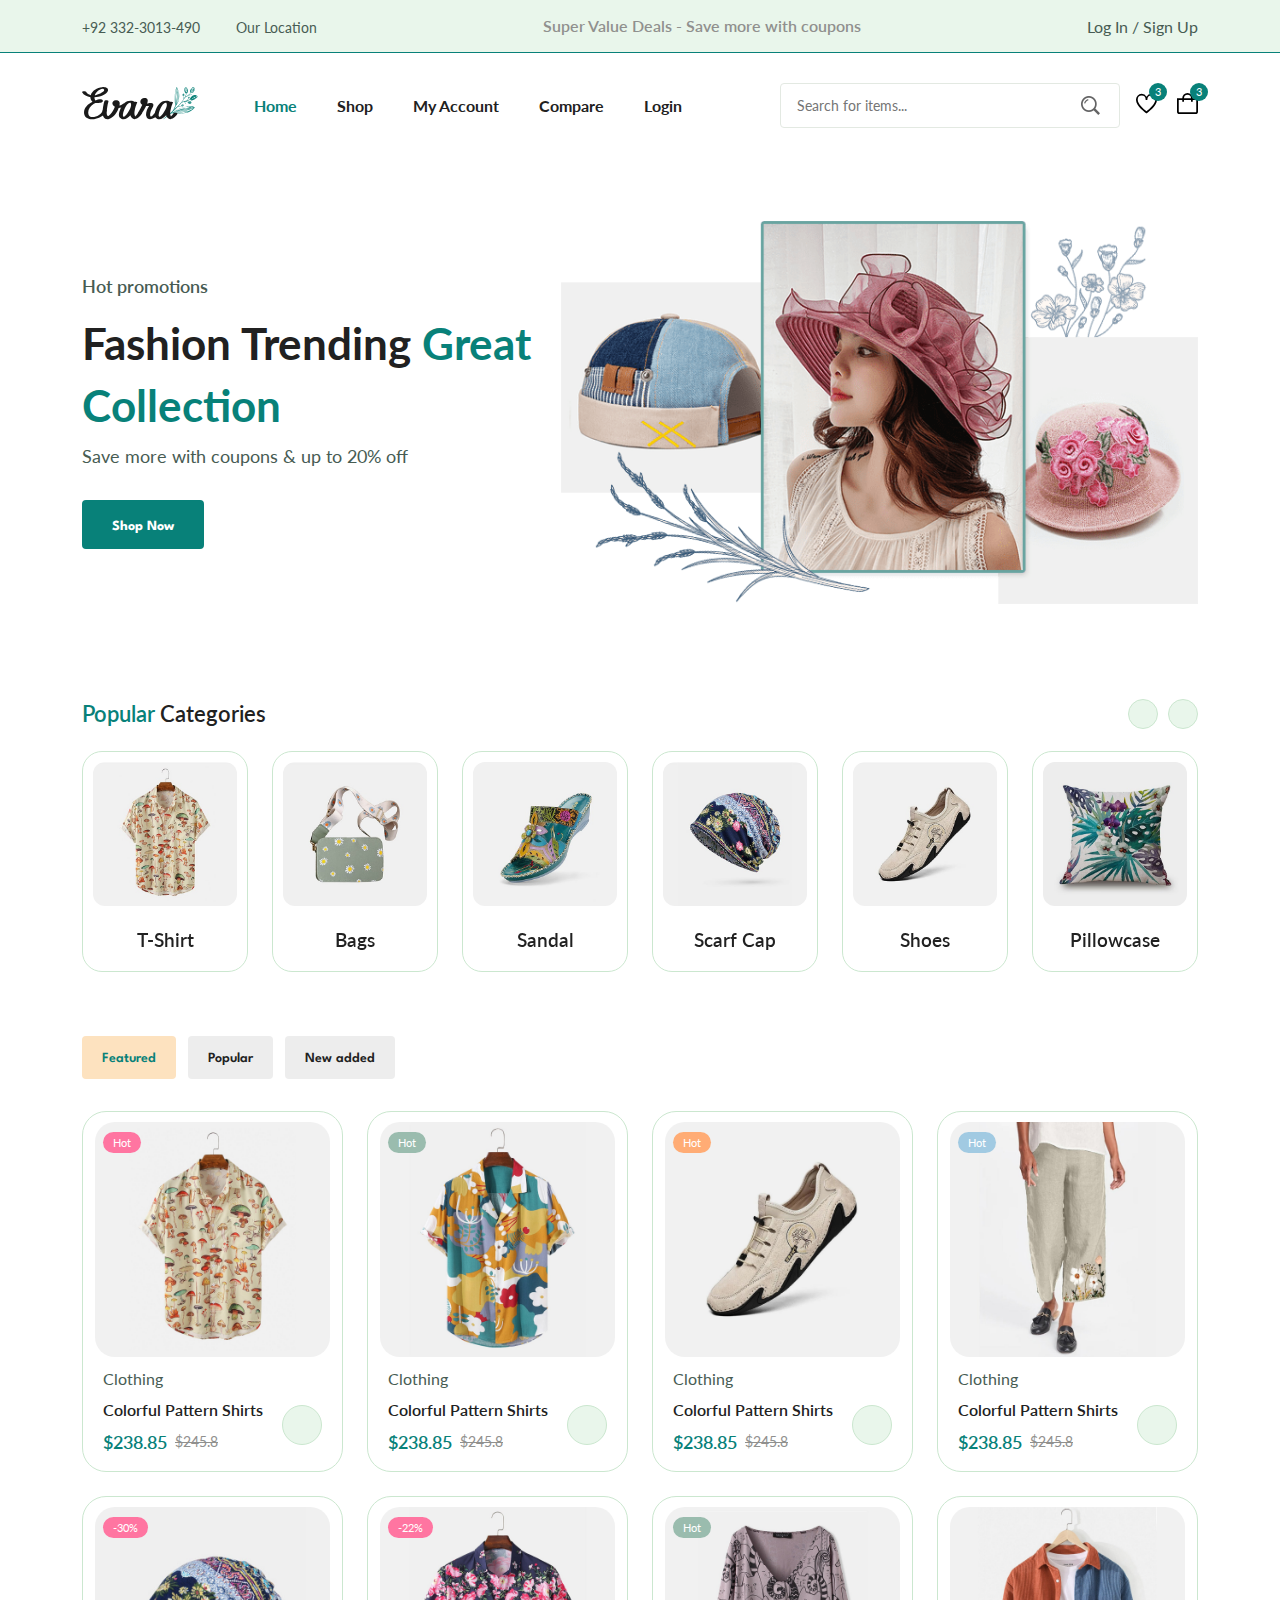
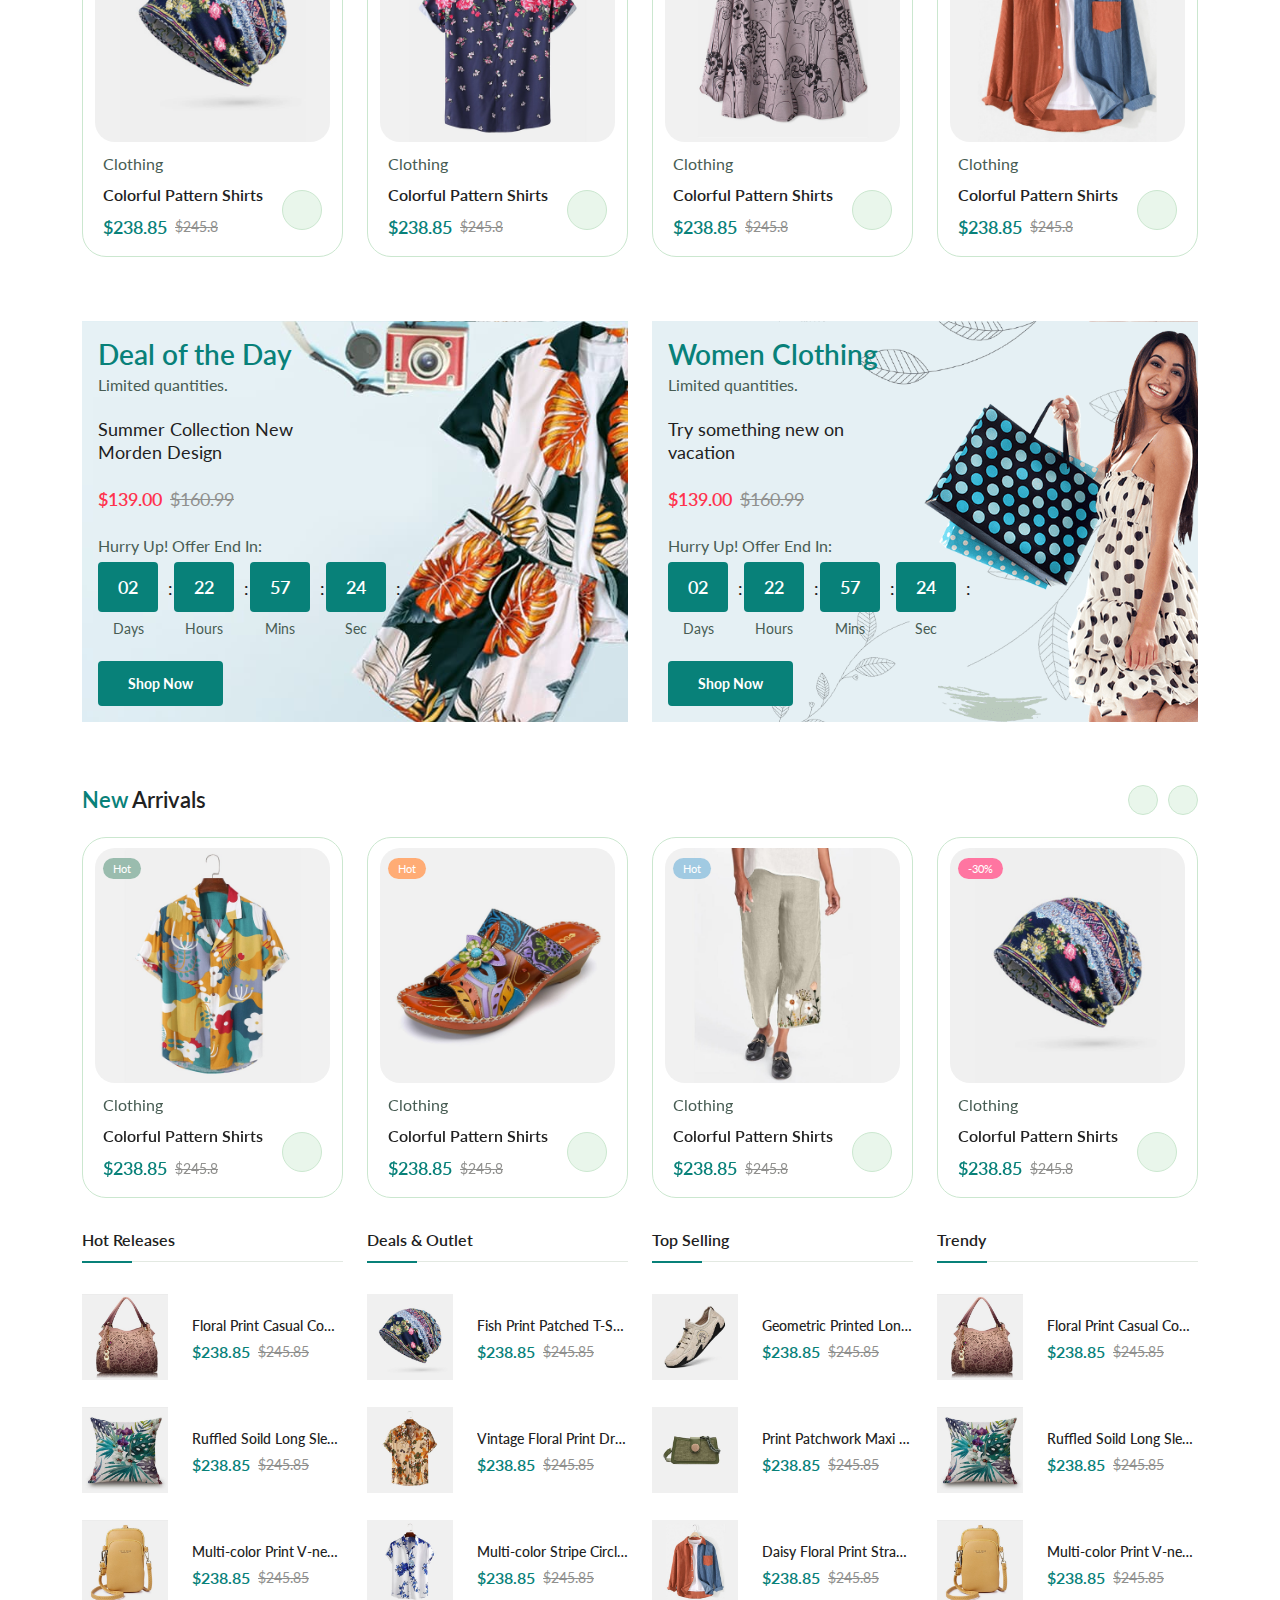
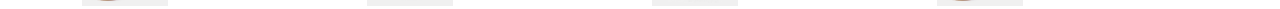
==== index.html @ d5632c59 "complete half homepage design" ====
<!DOCTYPE html>
<html lang="en">
<head>
    <meta charset="UTF-8">
    <meta name="viewport" content="width=device-width, initial-scale=1.0" />

<!--=============== FLATICON ===============-->
<link 
rel='stylesheet' 
href='https://cdn-uicons.flaticon.com/uicons-regular-straight/css/uicons-regular-straight.css' 
/>

<!--=============== SWIPER CSS ===============-->
<link
  rel="stylesheet"
  href="https://cdn.jsdelivr.net/npm/swiper@10/swiper-bundle.min.css"
/>

<!--=============== CSS ===============-->
<link rel="stylesheet" href="assets/css/styles.css" />

    <title>Document</title>
</head>
<body>
    <!--=============== HEADER ===============-->
<header class="header">
    <div class="header__top">
        <div class="header__container container">
            <div class="header__contact">
                <span>+92 332-3013-490</span>

                <span>Our Location</span>

            </div>

            <p class="header__alert-news">
                Super Value Deals - Save more with coupons
            </p>

            <a href="login-register.html" class="header__top-action">
                Log In / Sign Up
            </a>
        </div>
    </div>

    <nav class="nav container">
        <a href="index.html" class="nav__logo">
            <img src="assets/img/logo.svg" alt="" class="nav__logo-img">
        </a>

        <div class="nav__menu" id="nav-menu">
            <ul class="nav__list">
                <li class="nav__item">
                    <a href="index.html" class="nav__link active-link">Home</a>
                </li>

                <li class="nav__item">
                    <a href="shop.html" class="nav__link">Shop</a>
                </li>

                <li class="nav__item">
                    <a href="accounts.html" class="nav__link">My Account</a>
                </li>

                <li class="nav__item">
                    <a href="compare.html" class="nav__link">Compare</a>
                </li>

                <li class="nav__item">
                    <a href="login-register.html" class="nav__link">Login</a>
                </li>
            </ul>

            <div class="header__search">
                <input 
                type="text" 
                placeholder="Search for items..." 
                class="form__input"
                />

                <button class="search__btn">
                    <img src="assets/img/search.png" alt="" />
                </button>
            </div>
        </div>

        <div class="header__user-actions">
            <a href="wishlist.html" class="header__action-btn">
                <img src="assets/img/icon-heart.svg" alt="">
                <span class="count">3</span>
            </a>

            <a href="cart.html" class="header__action-btn">
                <img src="assets/img/icon-cart.svg" alt="">
                <span class="count">3</span>
            </a>
        </div>
    </nav>
</header>

<!--=============== MAIN ===============-->
<main class="main">
 
 <!--=============== HOME ===============-->
<section class="home section--lg">
    <div class="home__container container grid">
        <div class="home__content">
            <span class="home__subtitle">Hot promotions</span>
            <h1 class="home__title">
                Fashion Trending <span>Great Collection</span>
            </h1>
            <p class="home__description">
                Save more with coupons & up to 20% off
            </p>
            <a href="shop.html" class="btn">Shop Now</a>
        </div>
        
        <img src="assets/img/home-img.png" alt="" class="home__img" />
    </div>
</section>

<!--=============== CATEGORIES ===============-->
<section class="categories container section">
    <h3 class="section__title"><span>Popular</span> Categories</h3>

    <div class="categories__container swiper">
        <div class="swiper-wrapper">
            <a href="shop.html" class="category__item swiper-slide">
                <img src="assets/img/category-1.jpg" alt="" class="category__img">

                <h3 class="categories__title">T-Shirt</h3>
            </a>

            <a href="shop.html" class="category__item swiper-slide">
                <img src="assets/img/category-2.jpg" alt="" class="category__img">

                <h3 class="categories__title">Bags</h3>
            </a>

            <a href="shop.html" class="category__item swiper-slide">
                <img src="assets/img/category-3.jpg" alt="" class="category__img">

                <h3 class="categories__title">Sandal</h3>
            </a>

            <a href="shop.html" class="category__item swiper-slide">
                <img src="assets/img/category-4.jpg" alt="" class="category__img">

                <h3 class="categories__title">Scarf Cap</h3>
            </a>

            <a href="shop.html" class="category__item swiper-slide">
                <img src="assets/img/category-5.jpg" alt="" class="category__img">

                <h3 class="categories__title">Shoes</h3>
            </a>

            <a href="shop.html" class="category__item swiper-slide">
                <img src="assets/img/category-6.jpg" alt="" class="category__img">

                <h3 class="categories__title">Pillowcase</h3>
            </a>

            <a href="shop.html" class="category__item swiper-slide">
                <img src="assets/img/category-7.jpg" alt="" class="category__img">

                <h3 class="categories__title">Jumpsuit</h3>
            </a>

            <a href="shop.html" class="category__item swiper-slide">
                <img src="assets/img/category-8.jpg" alt="" class="category__img">

                <h3 class="categories__title">Hats</h3>
            </a>
        </div>

         <div class="swiper-button-next">
            <i class="fi fi-rs-angle-right"></i>
         </div>
    <div class="swiper-button-prev">
        <i class="fi fi-rs-angle-left"></i>
    </div>
    </div>
</section> 

<!--=============== PRODUCTS ===============-->
<section class="products section container">
    <div class="tab__btns">
        <span class="tab__btn active-tab" data-target="#featured">Featured</span
        >
        <span class="tab__btn" data-target="#popular">Popular</span>
        <span class="tab__btn" data-target="#new-added">New added</span>
    </div>

    <div class="tab__items">
        <div class="tab__item active-tab" content id="featured">
            <div class="products__container grid">
                <div class="product__item">
                    <div class="product__banner">
                        <a href="details.html" class="product__images">
                            <img src="assets/img/product-1-1.jpg" 
                            alt="" 
                            class="product__img default"
                            />

                            <img src="assets/img/product-1-2.jpg" 
                            alt="" 
                            class="product__img hover"
                            />
                        </a>

                        <div class="product__actions">
                            <a href="#" class="action__btn" aria-label="Quick View">
                                <i class="fi fi-rs-eye"></i>
                            </a>

                            <a href="#" 
                            class="action__btn" 
                            aria-label="Add To Whishlist"
                            >
                                <i class="fi fi-rs-heart"></i>
                            </a>

                            <a href="#" class="action__btn" aria-label="Compare">
                                <i class="fi fi-rs-shuffle"></i>
                            </a>
                        </div>

                        <div class="product__badge light-pink">Hot</div>
                    </div>

                    <div class="product__content">
                        <span class="product__catgory">Clothing</span>
                        <a href="details.html">
                            <h3 class="product__title">Colorful Pattern Shirts</h3>
                        </a>
                        <div class="product__rating">
                            <i class="fi fi-rs-star"></i>
                            <i class="fi fi-rs-star"></i>
                            <i class="fi fi-rs-star"></i>
                            <i class="fi fi-rs-star"></i>
                            <i class="fi fi-rs-star"></i>
                        </div>
                        <div class="product__price flex">
                            <span class="new__price">$238.85</span>
                            <span class="old__price">$245.8</span>
                        </div>


                        <a href="#" 
                        class="action__btn cart__btn" 
                        aria-label="Add To Cart"
                        >
                            <i class="fi fi-rs-shopping-bag-add"></i>
                        </a>
                    </div>
                </div>

                <div class="product__item">
                    <div class="product__banner">
                        <a href="details.html" class="product__images">
                            <img src="assets/img/product-2-1.jpg" 
                            alt="" 
                            class="product__img default"
                            />

                            <img src="assets/img/product-2-2.jpg" 
                            alt="" 
                            class="product__img hover"
                            />
                        </a>

                        <div class="product__actions">
                            <a href="#" class="action__btn" aria-label="Quick View">
                                <i class="fi fi-rs-eye"></i>
                            </a>

                            <a href="#" 
                            class="action__btn" 
                            aria-label="Add To Whishlist"
                            >
                                <i class="fi fi-rs-heart"></i>
                            </a>

                            <a href="#" class="action__btn" aria-label="Compare">
                                <i class="fi fi-rs-shuffle"></i>
                            </a>
                        </div>

                        <div class="product__badge light-green">Hot</div>
                    </div>

                    <div class="product__content">
                        <span class="product__catgory">Clothing</span>
                        <a href="details.html">
                            <h3 class="product__title">Colorful Pattern Shirts</h3>
                        </a>
                        <div class="product__rating">
                            <i class="fi fi-rs-star"></i>
                            <i class="fi fi-rs-star"></i>
                            <i class="fi fi-rs-star"></i>
                            <i class="fi fi-rs-star"></i>
                            <i class="fi fi-rs-star"></i>
                        </div>
                        <div class="product__price flex">
                            <span class="new__price">$238.85</span>
                            <span class="old__price">$245.8</span>
                        </div>


                        <a href="#" 
                        class="action__btn cart__btn" 
                        aria-label="Add To Cart"
                        >
                            <i class="fi fi-rs-shopping-bag-add"></i>
                        </a>
                    </div>
                </div>

                <div class="product__item">
                    <div class="product__banner">
                        <a href="details.html" class="product__images">
                            <img src="assets/img/product-3-1.jpg" 
                            alt="" 
                            class="product__img default"
                            />

                            <img src="assets/img/product-3-2.jpg" 
                            alt="" 
                            class="product__img hover"
                            />
                        </a>

                        <div class="product__actions">
                            <a href="#" class="action__btn" aria-label="Quick View">
                                <i class="fi fi-rs-eye"></i>
                            </a>

                            <a href="#" 
                            class="action__btn" 
                            aria-label="Add To Whishlist"
                            >
                                <i class="fi fi-rs-heart"></i>
                            </a>

                            <a href="#" class="action__btn" aria-label="Compare">
                                <i class="fi fi-rs-shuffle"></i>
                            </a>
                        </div>

                        <div class="product__badge light-orange">Hot</div>
                    </div>

                    <div class="product__content">
                        <span class="product__catgory">Clothing</span>
                        <a href="details.html">
                            <h3 class="product__title">Colorful Pattern Shirts</h3>
                        </a>
                        <div class="product__rating">
                            <i class="fi fi-rs-star"></i>
                            <i class="fi fi-rs-star"></i>
                            <i class="fi fi-rs-star"></i>
                            <i class="fi fi-rs-star"></i>
                            <i class="fi fi-rs-star"></i>
                        </div>
                        <div class="product__price flex">
                            <span class="new__price">$238.85</span>
                            <span class="old__price">$245.8</span>
                        </div>


                        <a href="#" 
                        class="action__btn cart__btn" 
                        aria-label="Add To Cart"
                        >
                            <i class="fi fi-rs-shopping-bag-add"></i>
                        </a>
                    </div>
                </div>

                <div class="product__item">
                    <div class="product__banner">
                        <a href="details.html" class="product__images">
                            <img src="assets/img/product-4-1.jpg" 
                            alt="" 
                            class="product__img default">

                            <img src="assets/img/product-4-2.jpg" 
                            alt="" 
                            class="product__img hover">
                        </a>

                        <div class="product__actions">
                            <a href="#" class="action__btn" aria-label="Quick View">
                                <i class="fi fi-rs-eye"></i>
                            </a>

                            <a href="#" 
                            class="action__btn" 
                            aria-label="Add To Whishlist"
                            >
                                <i class="fi fi-rs-heart"></i>
                            </a>

                            <a href="#" class="action__btn" aria-label="Compare">
                                <i class="fi fi-rs-shuffle"></i>
                            </a>
                        </div>

                        <div class="product__badge light-blue">Hot</div>
                    </div>

                    <div class="product__content">
                        <span class="product__catgory">Clothing</span>
                        <a href="details.html">
                            <h3 class="product__title">Colorful Pattern Shirts</h3>
                        </a>
                        <div class="product__rating">
                            <i class="fi fi-rs-star"></i>
                            <i class="fi fi-rs-star"></i>
                            <i class="fi fi-rs-star"></i>
                            <i class="fi fi-rs-star"></i>
                            <i class="fi fi-rs-star"></i>
                        </div>
                        <div class="product__price flex">
                            <span class="new__price">$238.85</span>
                            <span class="old__price">$245.8</span>
                        </div>


                        <a href="#" 
                        class="action__btn cart__btn" 
                        aria-label="Add To Cart"
                        >
                            <i class="fi fi-rs-shopping-bag-add"></i>
                        </a>
                    </div>
                </div>

                <div class="product__item">
                    <div class="product__banner">
                        <a href="details.html" class="product__images">
                            <img src="assets/img/product-5-1.jpg" 
                            alt="" 
                            class="product__img default"
                            />

                            <img src="assets/img/product-5-2.jpg" 
                            alt="" 
                            class="product__img hover"
                            />
                        </a>

                        <div class="product__actions">
                            <a href="#" class="action__btn" aria-label="Quick View">
                                <i class="fi fi-rs-eye"></i>
                            </a>

                            <a href="#" 
                            class="action__btn" 
                            aria-label="Add To Whishlist"
                            >
                                <i class="fi fi-rs-heart"></i>
                            </a>

                            <a href="#" class="action__btn" aria-label="Compare">
                                <i class="fi fi-rs-shuffle"></i>
                            </a>
                        </div>

                        <div class="product__badge light-pink">-30%</div>
                    </div>

                    <div class="product__content">
                        <span class="product__catgory">Clothing</span>
                        <a href="details.html">
                            <h3 class="product__title">Colorful Pattern Shirts</h3>
                        </a>
                        <div class="product__rating">
                            <i class="fi fi-rs-star"></i>
                            <i class="fi fi-rs-star"></i>
                            <i class="fi fi-rs-star"></i>
                            <i class="fi fi-rs-star"></i>
                            <i class="fi fi-rs-star"></i>
                        </div>
                        <div class="product__price flex">
                            <span class="new__price">$238.85</span>
                            <span class="old__price">$245.8</span>
                        </div>


                        <a href="#" 
                        class="action__btn cart__btn" 
                        aria-label="Add To Cart"
                        >
                            <i class="fi fi-rs-shopping-bag-add"></i>
                        </a>
                    </div>
                </div>

                <div class="product__item">
                    <div class="product__banner">
                        <a href="details.html" class="product__images">
                            <img src="assets/img/product-6-1.jpg" 
                            alt="" 
                            class="product__img default"
                            />

                            <img src="assets/img/product-6-2.jpg" 
                            alt="" 
                            class="product__img hover"
                            />
                        </a>

                        <div class="product__actions">
                            <a href="#" class="action__btn" aria-label="Quick View">
                                <i class="fi fi-rs-eye"></i>
                            </a>

                            <a href="#" 
                            class="action__btn" 
                            aria-label="Add To Whishlist"
                            >
                                <i class="fi fi-rs-heart"></i>
                            </a>

                            <a href="#" class="action__btn" aria-label="Compare">
                                <i class="fi fi-rs-shuffle"></i>
                            </a>
                        </div>

                        <div class="product__badge light-pink">-22%</div>
                    </div>

                    <div class="product__content">
                        <span class="product__catgory">Clothing</span>
                        <a href="details.html">
                            <h3 class="product__title">Colorful Pattern Shirts</h3>
                        </a>
                        <div class="product__rating">
                            <i class="fi fi-rs-star"></i>
                            <i class="fi fi-rs-star"></i>
                            <i class="fi fi-rs-star"></i>
                            <i class="fi fi-rs-star"></i>
                            <i class="fi fi-rs-star"></i>
                        </div>
                        <div class="product__price flex">
                            <span class="new__price">$238.85</span>
                            <span class="old__price">$245.8</span>
                        </div>


                        <a href="#" 
                        class="action__btn cart__btn" 
                        aria-label="Add To Cart"
                        >
                            <i class="fi fi-rs-shopping-bag-add"></i>
                        </a>
                    </div>
                </div>

                <div class="product__item">
                    <div class="product__banner">
                        <a href="details.html" class="product__images">
                            <img src="assets/img/product-7-1.jpg" 
                            alt="" 
                            class="product__img default"
                            />

                            <img src="assets/img/product-7-2.jpg" 
                            alt="" 
                            class="product__img hover"
                            />
                        </a>

                        <div class="product__actions">
                            <a href="#" class="action__btn" aria-label="Quick View">
                                <i class="fi fi-rs-eye"></i>
                            </a>

                            <a href="#" 
                            class="action__btn" 
                            aria-label="Add To Whishlist"
                            >
                                <i class="fi fi-rs-heart"></i>
                            </a>

                            <a href="#" class="action__btn" aria-label="Compare">
                                <i class="fi fi-rs-shuffle"></i>
                            </a>
                        </div>

                        <div class="product__badge light-green">Hot</div>
                    </div>

                    <div class="product__content">
                        <span class="product__catgory">Clothing</span>
                        <a href="details.html">
                            <h3 class="product__title">Colorful Pattern Shirts</h3>
                        </a>
                        <div class="product__rating">
                            <i class="fi fi-rs-star"></i>
                            <i class="fi fi-rs-star"></i>
                            <i class="fi fi-rs-star"></i>
                            <i class="fi fi-rs-star"></i>
                            <i class="fi fi-rs-star"></i>
                        </div>
                        <div class="product__price flex">
                            <span class="new__price">$238.85</span>
                            <span class="old__price">$245.8</span>
                        </div>


                        <a href="#" 
                        class="action__btn cart__btn" 
                        aria-label="Add To Cart"
                        >
                            <i class="fi fi-rs-shopping-bag-add"></i>
                        </a>
                    </div>
                </div>

                <div class="product__item">
                    <div class="product__banner">
                        <a href="details.html" class="product__images">
                            <img src="assets/img/product-8-1.jpg" 
                            alt="" 
                            class="product__img default"
                            />

                            <img src="assets/img/product-8-2.jpg" 
                            alt="" 
                            class="product__img hover"
                            />
                        </a>

                        <div class="product__actions">
                            <a href="#" class="action__btn" aria-label="Quick View">
                                <i class="fi fi-rs-eye"></i>
                            </a>

                            <a href="#" 
                            class="action__btn" 
                            aria-label="Add To Whishlist"
                            >
                                <i class="fi fi-rs-heart"></i>
                            </a>

                            <a href="#" class="action__btn" aria-label="Compare">
                                <i class="fi fi-rs-shuffle"></i>
                            </a>
                        </div>

                    </div>

                    <div class="product__content">
                        <span class="product__catgory">Clothing</span>
                        <a href="details.html">
                            <h3 class="product__title">Colorful Pattern Shirts</h3>
                        </a>
                        <div class="product__rating">
                            <i class="fi fi-rs-star"></i>
                            <i class="fi fi-rs-star"></i>
                            <i class="fi fi-rs-star"></i>
                            <i class="fi fi-rs-star"></i>
                            <i class="fi fi-rs-star"></i>
                        </div>
                        <div class="product__price flex">
                            <span class="new__price">$238.85</span>
                            <span class="old__price">$245.8</span>
                        </div>


                        <a href="#" 
                        class="action__btn cart__btn" 
                        aria-label="Add To Cart"
                        >
                            <i class="fi fi-rs-shopping-bag-add"></i>
                        </a>
                    </div>
                </div>
            </div>
        </div>

        <div class="tab__item" content id="popular">
            <div class="products__container grid">
                <div class="product__item">
                    <div class="product__banner">
                        <a href="details.html" class="product__images">
                            <img src="assets/img/product-9-1.jpg" 
                            alt="" 
                            class="product__img default"
                            />

                            <img src="assets/img/product-9-2.jpg" 
                            alt="" 
                            class="product__img hover"
                            />
                        </a>

                        <div class="product__actions">
                            <a href="#" class="action__btn" aria-label="Quick View">
                                <i class="fi fi-rs-eye"></i>
                            </a>

                            <a href="#" 
                            class="action__btn" 
                            aria-label="Add To Whishlist"
                            >
                                <i class="fi fi-rs-heart"></i>
                            </a>

                            <a href="#" class="action__btn" aria-label="Compare">
                                <i class="fi fi-rs-shuffle"></i>
                            </a>
                        </div>

                        <div class="product__badge light-pink">Hot</div>
                    </div>

                    <div class="product__content">
                        <span class="product__catgory">Clothing</span>
                        <a href="details.html">
                            <h3 class="product__title">Colorful Pattern Shirts</h3>
                        </a>
                        <div class="product__rating">
                            <i class="fi fi-rs-star"></i>
                            <i class="fi fi-rs-star"></i>
                            <i class="fi fi-rs-star"></i>
                            <i class="fi fi-rs-star"></i>
                            <i class="fi fi-rs-star"></i>
                        </div>
                        <div class="product__price flex">
                            <span class="new__price">$238.85</span>
                            <span class="old__price">$245.8</span>
                        </div>


                        <a href="#" 
                        class="action__btn cart__btn" 
                        aria-label="Add To Cart"
                        >
                            <i class="fi fi-rs-shopping-bag-add"></i>
                        </a>
                    </div>
                </div>

                <div class="product__item">
                    <div class="product__banner">
                        <a href="details.html" class="product__images">
                            <img src="assets/img/product-2-1.jpg" 
                            alt="" 
                            class="product__img default"
                            />

                            <img src="assets/img/product-2-2.jpg" 
                            alt="" 
                            class="product__img hover"
                            />
                        </a>

                        <div class="product__actions">
                            <a href="#" class="action__btn" aria-label="Quick View">
                                <i class="fi fi-rs-eye"></i>
                            </a>

                            <a href="#" 
                            class="action__btn" 
                            aria-label="Add To Whishlist"
                            >
                                <i class="fi fi-rs-heart"></i>
                            </a>

                            <a href="#" class="action__btn" aria-label="Compare">
                                <i class="fi fi-rs-shuffle"></i>
                            </a>
                        </div>

                        <div class="product__badge light-green">Hot</div>
                    </div>

                    <div class="product__content">
                        <span class="product__catgory">Clothing</span>
                        <a href="details.html">
                            <h3 class="product__title">Colorful Pattern Shirts</h3>
                        </a>
                        <div class="product__rating">
                            <i class="fi fi-rs-star"></i>
                            <i class="fi fi-rs-star"></i>
                            <i class="fi fi-rs-star"></i>
                            <i class="fi fi-rs-star"></i>
                            <i class="fi fi-rs-star"></i>
                        </div>
                        <div class="product__price flex">
                            <span class="new__price">$238.85</span>
                            <span class="old__price">$245.8</span>
                        </div>


                        <a href="#" 
                        class="action__btn cart__btn" 
                        aria-label="Add To Cart"
                        >
                            <i class="fi fi-rs-shopping-bag-add"></i>
                        </a>
                    </div>
                </div>

                <div class="product__item">
                    <div class="product__banner">
                        <a href="details.html" class="product__images">
                            <img src="assets/img/product-10-1.jpg" 
                            alt="" 
                            class="product__img default"
                            />

                            <img src="assets/img/product-10-2.jpg" 
                            alt="" 
                            class="product__img hover"
                            />
                        </a>

                        <div class="product__actions">
                            <a href="#" class="action__btn" aria-label="Quick View">
                                <i class="fi fi-rs-eye"></i>
                            </a>

                            <a href="#" 
                            class="action__btn" 
                            aria-label="Add To Whishlist"
                            >
                                <i class="fi fi-rs-heart"></i>
                            </a>

                            <a href="#" class="action__btn" aria-label="Compare">
                                <i class="fi fi-rs-shuffle"></i>
                            </a>
                        </div>

                        <div class="product__badge light-orange">Hot</div>
                    </div>

                    <div class="product__content">
                        <span class="product__catgory">Clothing</span>
                        <a href="details.html">
                            <h3 class="product__title">Colorful Pattern Shirts</h3>
                        </a>
                        <div class="product__rating">
                            <i class="fi fi-rs-star"></i>
                            <i class="fi fi-rs-star"></i>
                            <i class="fi fi-rs-star"></i>
                            <i class="fi fi-rs-star"></i>
                            <i class="fi fi-rs-star"></i>
                        </div>
                        <div class="product__price flex">
                            <span class="new__price">$238.85</span>
                            <span class="old__price">$245.8</span>
                        </div>


                        <a href="#" 
                        class="action__btn cart__btn" 
                        aria-label="Add To Cart"
                        >
                            <i class="fi fi-rs-shopping-bag-add"></i>
                        </a>
                    </div>
                </div>

                <div class="product__item">
                    <div class="product__banner">
                        <a href="details.html" class="product__images">
                            <img src="assets/img/product-4-1.jpg" 
                            alt="" 
                            class="product__img default">

                            <img src="assets/img/product-4-2.jpg" 
                            alt="" 
                            class="product__img hover">
                        </a>

                        <div class="product__actions">
                            <a href="#" class="action__btn" aria-label="Quick View">
                                <i class="fi fi-rs-eye"></i>
                            </a>

                            <a href="#" 
                            class="action__btn" 
                            aria-label="Add To Whishlist"
                            >
                                <i class="fi fi-rs-heart"></i>
                            </a>

                            <a href="#" class="action__btn" aria-label="Compare">
                                <i class="fi fi-rs-shuffle"></i>
                            </a>
                        </div>

                        <div class="product__badge light-blue">Hot</div>
                    </div>

                    <div class="product__content">
                        <span class="product__catgory">Clothing</span>
                        <a href="details.html">
                            <h3 class="product__title">Colorful Pattern Shirts</h3>
                        </a>
                        <div class="product__rating">
                            <i class="fi fi-rs-star"></i>
                            <i class="fi fi-rs-star"></i>
                            <i class="fi fi-rs-star"></i>
                            <i class="fi fi-rs-star"></i>
                            <i class="fi fi-rs-star"></i>
                        </div>
                        <div class="product__price flex">
                            <span class="new__price">$238.85</span>
                            <span class="old__price">$245.8</span>
                        </div>


                        <a href="#" 
                        class="action__btn cart__btn" 
                        aria-label="Add To Cart"
                        >
                            <i class="fi fi-rs-shopping-bag-add"></i>
                        </a>
                    </div>
                </div>

                <div class="product__item">
                    <div class="product__banner">
                        <a href="details.html" class="product__images">
                            <img src="assets/img/product-5-1.jpg" 
                            alt="" 
                            class="product__img default"
                            />

                            <img src="assets/img/product-5-2.jpg" 
                            alt="" 
                            class="product__img hover"
                            />
                        </a>

                        <div class="product__actions">
                            <a href="#" class="action__btn" aria-label="Quick View">
                                <i class="fi fi-rs-eye"></i>
                            </a>

                            <a href="#" 
                            class="action__btn" 
                            aria-label="Add To Whishlist"
                            >
                                <i class="fi fi-rs-heart"></i>
                            </a>

                            <a href="#" class="action__btn" aria-label="Compare">
                                <i class="fi fi-rs-shuffle"></i>
                            </a>
                        </div>

                        <div class="product__badge light-pink">-30%</div>
                    </div>

                    <div class="product__content">
                        <span class="product__catgory">Clothing</span>
                        <a href="details.html">
                            <h3 class="product__title">Colorful Pattern Shirts</h3>
                        </a>
                        <div class="product__rating">
                            <i class="fi fi-rs-star"></i>
                            <i class="fi fi-rs-star"></i>
                            <i class="fi fi-rs-star"></i>
                            <i class="fi fi-rs-star"></i>
                            <i class="fi fi-rs-star"></i>
                        </div>
                        <div class="product__price flex">
                            <span class="new__price">$238.85</span>
                            <span class="old__price">$245.8</span>
                        </div>


                        <a href="#" 
                        class="action__btn cart__btn" 
                        aria-label="Add To Cart"
                        >
                            <i class="fi fi-rs-shopping-bag-add"></i>
                        </a>
                    </div>
                </div>

                <div class="product__item">
                    <div class="product__banner">
                        <a href="details.html" class="product__images">
                            <img src="assets/img/product-11-1.jpg" 
                            alt="" 
                            class="product__img default"
                            />

                            <img src="assets/img/product-11-2.jpg" 
                            alt="" 
                            class="product__img hover"
                            />
                        </a>

                        <div class="product__actions">
                            <a href="#" class="action__btn" aria-label="Quick View">
                                <i class="fi fi-rs-eye"></i>
                            </a>

                            <a href="#" 
                            class="action__btn" 
                            aria-label="Add To Whishlist"
                            >
                                <i class="fi fi-rs-heart"></i>
                            </a>

                            <a href="#" class="action__btn" aria-label="Compare">
                                <i class="fi fi-rs-shuffle"></i>
                            </a>
                        </div>

                        <div class="product__badge light-pink">-22%</div>
                    </div>

                    <div class="product__content">
                        <span class="product__catgory">Clothing</span>
                        <a href="details.html">
                            <h3 class="product__title">Colorful Pattern Shirts</h3>
                        </a>
                        <div class="product__rating">
                            <i class="fi fi-rs-star"></i>
                            <i class="fi fi-rs-star"></i>
                            <i class="fi fi-rs-star"></i>
                            <i class="fi fi-rs-star"></i>
                            <i class="fi fi-rs-star"></i>
                        </div>
                        <div class="product__price flex">
                            <span class="new__price">$238.85</span>
                            <span class="old__price">$245.8</span>
                        </div>


                        <a href="#" 
                        class="action__btn cart__btn" 
                        aria-label="Add To Cart"
                        >
                            <i class="fi fi-rs-shopping-bag-add"></i>
                        </a>
                    </div>
                </div>

                <div class="product__item">
                    <div class="product__banner">
                        <a href="details.html" class="product__images">
                            <img src="assets/img/product-7-1.jpg" 
                            alt="" 
                            class="product__img default"
                            />

                            <img src="assets/img/product-7-2.jpg" 
                            alt="" 
                            class="product__img hover"
                            />
                        </a>

                        <div class="product__actions">
                            <a href="#" class="action__btn" aria-label="Quick View">
                                <i class="fi fi-rs-eye"></i>
                            </a>

                            <a href="#" 
                            class="action__btn" 
                            aria-label="Add To Whishlist"
                            >
                                <i class="fi fi-rs-heart"></i>
                            </a>

                            <a href="#" class="action__btn" aria-label="Compare">
                                <i class="fi fi-rs-shuffle"></i>
                            </a>
                        </div>

                        <div class="product__badge light-green">Hot</div>
                    </div>

                    <div class="product__content">
                        <span class="product__catgory">Clothing</span>
                        <a href="details.html">
                            <h3 class="product__title">Colorful Pattern Shirts</h3>
                        </a>
                        <div class="product__rating">
                            <i class="fi fi-rs-star"></i>
                            <i class="fi fi-rs-star"></i>
                            <i class="fi fi-rs-star"></i>
                            <i class="fi fi-rs-star"></i>
                            <i class="fi fi-rs-star"></i>
                        </div>
                        <div class="product__price flex">
                            <span class="new__price">$238.85</span>
                            <span class="old__price">$245.8</span>
                        </div>


                        <a href="#" 
                        class="action__btn cart__btn" 
                        aria-label="Add To Cart"
                        >
                            <i class="fi fi-rs-shopping-bag-add"></i>
                        </a>
                    </div>
                </div>

                <div class="product__item">
                    <div class="product__banner">
                        <a href="details.html" class="product__images">
                            <img src="assets/img/product-8-1.jpg" 
                            alt="" 
                            class="product__img default"
                            />

                            <img src="assets/img/product-8-2.jpg" 
                            alt="" 
                            class="product__img hover"
                            />
                        </a>

                        <div class="product__actions">
                            <a href="#" class="action__btn" aria-label="Quick View">
                                <i class="fi fi-rs-eye"></i>
                            </a>

                            <a href="#" 
                            class="action__btn" 
                            aria-label="Add To Whishlist"
                            >
                                <i class="fi fi-rs-heart"></i>
                            </a>

                            <a href="#" class="action__btn" aria-label="Compare">
                                <i class="fi fi-rs-shuffle"></i>
                            </a>
                        </div>

                    </div>

                    <div class="product__content">
                        <span class="product__catgory">Clothing</span>
                        <a href="details.html">
                            <h3 class="product__title">Colorful Pattern Shirts</h3>
                        </a>
                        <div class="product__rating">
                            <i class="fi fi-rs-star"></i>
                            <i class="fi fi-rs-star"></i>
                            <i class="fi fi-rs-star"></i>
                            <i class="fi fi-rs-star"></i>
                            <i class="fi fi-rs-star"></i>
                        </div>
                        <div class="product__price flex">
                            <span class="new__price">$238.85</span>
                            <span class="old__price">$245.8</span>
                        </div>


                        <a href="#" 
                        class="action__btn cart__btn" 
                        aria-label="Add To Cart"
                        >
                            <i class="fi fi-rs-shopping-bag-add"></i>
                        </a>
                    </div>
                </div>
            </div>
        </div>

        <div class="tab__item" content id="new-added">
            <div class="products__container grid">
                <div class="product__item">
                    <div class="product__banner">
                        <a href="details.html" class="product__images">
                            <img src="assets/img/product-1-1.jpg" 
                            alt="" 
                            class="product__img default"
                            />

                            <img src="assets/img/product-1-2.jpg" 
                            alt="" 
                            class="product__img hover"
                            />
                        </a>

                        <div class="product__actions">
                            <a href="#" class="action__btn" aria-label="Quick View">
                                <i class="fi fi-rs-eye"></i>
                            </a>

                            <a href="#" 
                            class="action__btn" 
                            aria-label="Add To Whishlist"
                            >
                                <i class="fi fi-rs-heart"></i>
                            </a>

                            <a href="#" class="action__btn" aria-label="Compare">
                                <i class="fi fi-rs-shuffle"></i>
                            </a>
                        </div>

                        <div class="product__badge light-pink">Hot</div>
                    </div>

                    <div class="product__content">
                        <span class="product__catgory">Clothing</span>
                        <a href="details.html">
                            <h3 class="product__title">Colorful Pattern Shirts</h3>
                        </a>
                        <div class="product__rating">
                            <i class="fi fi-rs-star"></i>
                            <i class="fi fi-rs-star"></i>
                            <i class="fi fi-rs-star"></i>
                            <i class="fi fi-rs-star"></i>
                            <i class="fi fi-rs-star"></i>
                        </div>
                        <div class="product__price flex">
                            <span class="new__price">$238.85</span>
                            <span class="old__price">$245.8</span>
                        </div>


                        <a href="#" 
                        class="action__btn cart__btn" 
                        aria-label="Add To Cart"
                        >
                            <i class="fi fi-rs-shopping-bag-add"></i>
                        </a>
                    </div>
                </div>

                <div class="product__item">
                    <div class="product__banner">
                        <a href="details.html" class="product__images">
                            <img src="assets/img/product-12-1.jpg" 
                            alt="" 
                            class="product__img default"
                            />

                            <img src="assets/img/product-12-2.jpg" 
                            alt="" 
                            class="product__img hover"
                            />
                        </a>

                        <div class="product__actions">
                            <a href="#" class="action__btn" aria-label="Quick View">
                                <i class="fi fi-rs-eye"></i>
                            </a>

                            <a href="#" 
                            class="action__btn" 
                            aria-label="Add To Whishlist"
                            >
                                <i class="fi fi-rs-heart"></i>
                            </a>

                            <a href="#" class="action__btn" aria-label="Compare">
                                <i class="fi fi-rs-shuffle"></i>
                            </a>
                        </div>

                        <div class="product__badge light-green">Hot</div>
                    </div>

                    <div class="product__content">
                        <span class="product__catgory">Clothing</span>
                        <a href="details.html">
                            <h3 class="product__title">Colorful Pattern Shirts</h3>
                        </a>
                        <div class="product__rating">
                            <i class="fi fi-rs-star"></i>
                            <i class="fi fi-rs-star"></i>
                            <i class="fi fi-rs-star"></i>
                            <i class="fi fi-rs-star"></i>
                            <i class="fi fi-rs-star"></i>
                        </div>
                        <div class="product__price flex">
                            <span class="new__price">$238.85</span>
                            <span class="old__price">$245.8</span>
                        </div>


                        <a href="#" 
                        class="action__btn cart__btn" 
                        aria-label="Add To Cart"
                        >
                            <i class="fi fi-rs-shopping-bag-add"></i>
                        </a>
                    </div>
                </div>

                <div class="product__item">
                    <div class="product__banner">
                        <a href="details.html" class="product__images">
                            <img src="assets/img/product-3-1.jpg" 
                            alt="" 
                            class="product__img default"
                            />

                            <img src="assets/img/product-3-2.jpg" 
                            alt="" 
                            class="product__img hover"
                            />
                        </a>

                        <div class="product__actions">
                            <a href="#" class="action__btn" aria-label="Quick View">
                                <i class="fi fi-rs-eye"></i>
                            </a>

                            <a href="#" 
                            class="action__btn" 
                            aria-label="Add To Whishlist"
                            >
                                <i class="fi fi-rs-heart"></i>
                            </a>

                            <a href="#" class="action__btn" aria-label="Compare">
                                <i class="fi fi-rs-shuffle"></i>
                            </a>
                        </div>

                        <div class="product__badge light-orange">Hot</div>
                    </div>

                    <div class="product__content">
                        <span class="product__catgory">Clothing</span>
                        <a href="details.html">
                            <h3 class="product__title">Colorful Pattern Shirts</h3>
                        </a>
                        <div class="product__rating">
                            <i class="fi fi-rs-star"></i>
                            <i class="fi fi-rs-star"></i>
                            <i class="fi fi-rs-star"></i>
                            <i class="fi fi-rs-star"></i>
                            <i class="fi fi-rs-star"></i>
                        </div>
                        <div class="product__price flex">
                            <span class="new__price">$238.85</span>
                            <span class="old__price">$245.8</span>
                        </div>


                        <a href="#" 
                        class="action__btn cart__btn" 
                        aria-label="Add To Cart"
                        >
                            <i class="fi fi-rs-shopping-bag-add"></i>
                        </a>
                    </div>
                </div>

                <div class="product__item">
                    <div class="product__banner">
                        <a href="details.html" class="product__images">
                            <img src="assets/img/product-13-1.jpg" 
                            alt="" 
                            class="product__img default">

                            <img src="assets/img/product-13-2.jpg" 
                            alt="" 
                            class="product__img hover">
                        </a>

                        <div class="product__actions">
                            <a href="#" class="action__btn" aria-label="Quick View">
                                <i class="fi fi-rs-eye"></i>
                            </a>

                            <a href="#" 
                            class="action__btn" 
                            aria-label="Add To Whishlist"
                            >
                                <i class="fi fi-rs-heart"></i>
                            </a>

                            <a href="#" class="action__btn" aria-label="Compare">
                                <i class="fi fi-rs-shuffle"></i>
                            </a>
                        </div>

                        <div class="product__badge light-blue">Hot</div>
                    </div>

                    <div class="product__content">
                        <span class="product__catgory">Clothing</span>
                        <a href="details.html">
                            <h3 class="product__title">Colorful Pattern Shirts</h3>
                        </a>
                        <div class="product__rating">
                            <i class="fi fi-rs-star"></i>
                            <i class="fi fi-rs-star"></i>
                            <i class="fi fi-rs-star"></i>
                            <i class="fi fi-rs-star"></i>
                            <i class="fi fi-rs-star"></i>
                        </div>
                        <div class="product__price flex">
                            <span class="new__price">$238.85</span>
                            <span class="old__price">$245.8</span>
                        </div>


                        <a href="#" 
                        class="action__btn cart__btn" 
                        aria-label="Add To Cart"
                        >
                            <i class="fi fi-rs-shopping-bag-add"></i>
                        </a>
                    </div>
                </div>

                <div class="product__item">
                    <div class="product__banner">
                        <a href="details.html" class="product__images">
                            <img src="assets/img/product-10-1.jpg" 
                            alt="" 
                            class="product__img default"
                            />

                            <img src="assets/img/product-10-2.jpg" 
                            alt="" 
                            class="product__img hover"
                            />
                        </a>

                        <div class="product__actions">
                            <a href="#" class="action__btn" aria-label="Quick View">
                                <i class="fi fi-rs-eye"></i>
                            </a>

                            <a href="#" 
                            class="action__btn" 
                            aria-label="Add To Whishlist"
                            >
                                <i class="fi fi-rs-heart"></i>
                            </a>

                            <a href="#" class="action__btn" aria-label="Compare">
                                <i class="fi fi-rs-shuffle"></i>
                            </a>
                        </div>

                        <div class="product__badge light-pink">-30%</div>
                    </div>

                    <div class="product__content">
                        <span class="product__catgory">Clothing</span>
                        <a href="details.html">
                            <h3 class="product__title">Colorful Pattern Shirts</h3>
                        </a>
                        <div class="product__rating">
                            <i class="fi fi-rs-star"></i>
                            <i class="fi fi-rs-star"></i>
                            <i class="fi fi-rs-star"></i>
                            <i class="fi fi-rs-star"></i>
                            <i class="fi fi-rs-star"></i>
                        </div>
                        <div class="product__price flex">
                            <span class="new__price">$238.85</span>
                            <span class="old__price">$245.8</span>
                        </div>


                        <a href="#" 
                        class="action__btn cart__btn" 
                        aria-label="Add To Cart"
                        >
                            <i class="fi fi-rs-shopping-bag-add"></i>
                        </a>
                    </div>
                </div>

                <div class="product__item">
                    <div class="product__banner">
                        <a href="details.html" class="product__images">
                            <img src="assets/img/product-6-1.jpg" 
                            alt="" 
                            class="product__img default"
                            />

                            <img src="assets/img/product-6-2.jpg" 
                            alt="" 
                            class="product__img hover"
                            />
                        </a>

                        <div class="product__actions">
                            <a href="#" class="action__btn" aria-label="Quick View">
                                <i class="fi fi-rs-eye"></i>
                            </a>

                            <a href="#" 
                            class="action__btn" 
                            aria-label="Add To Whishlist"
                            >
                                <i class="fi fi-rs-heart"></i>
                            </a>

                            <a href="#" class="action__btn" aria-label="Compare">
                                <i class="fi fi-rs-shuffle"></i>
                            </a>
                        </div>

                        <div class="product__badge light-pink">-22%</div>
                    </div>

                    <div class="product__content">
                        <span class="product__catgory">Clothing</span>
                        <a href="details.html">
                            <h3 class="product__title">Colorful Pattern Shirts</h3>
                        </a>
                        <div class="product__rating">
                            <i class="fi fi-rs-star"></i>
                            <i class="fi fi-rs-star"></i>
                            <i class="fi fi-rs-star"></i>
                            <i class="fi fi-rs-star"></i>
                            <i class="fi fi-rs-star"></i>
                        </div>
                        <div class="product__price flex">
                            <span class="new__price">$238.85</span>
                            <span class="old__price">$245.8</span>
                        </div>


                        <a href="#" 
                        class="action__btn cart__btn" 
                        aria-label="Add To Cart"
                        >
                            <i class="fi fi-rs-shopping-bag-add"></i>
                        </a>
                    </div>
                </div>

                <div class="product__item">
                    <div class="product__banner">
                        <a href="details.html" class="product__images">
                            <img src="assets/img/product-9-1.jpg" 
                            alt="" 
                            class="product__img default"
                            />

                            <img src="assets/img/product-9-2.jpg" 
                            alt="" 
                            class="product__img hover"
                            />
                        </a>

                        <div class="product__actions">
                            <a href="#" class="action__btn" aria-label="Quick View">
                                <i class="fi fi-rs-eye"></i>
                            </a>

                            <a href="#" 
                            class="action__btn" 
                            aria-label="Add To Whishlist"
                            >
                                <i class="fi fi-rs-heart"></i>
                            </a>

                            <a href="#" class="action__btn" aria-label="Compare">
                                <i class="fi fi-rs-shuffle"></i>
                            </a>
                        </div>

                        <div class="product__badge light-green">Hot</div>
                    </div>

                    <div class="product__content">
                        <span class="product__catgory">Clothing</span>
                        <a href="details.html">
                            <h3 class="product__title">Colorful Pattern Shirts</h3>
                        </a>
                        <div class="product__rating">
                            <i class="fi fi-rs-star"></i>
                            <i class="fi fi-rs-star"></i>
                            <i class="fi fi-rs-star"></i>
                            <i class="fi fi-rs-star"></i>
                            <i class="fi fi-rs-star"></i>
                        </div>
                        <div class="product__price flex">
                            <span class="new__price">$238.85</span>
                            <span class="old__price">$245.8</span>
                        </div>


                        <a href="#" 
                        class="action__btn cart__btn" 
                        aria-label="Add To Cart"
                        >
                            <i class="fi fi-rs-shopping-bag-add"></i>
                        </a>
                    </div>
                </div>

                <div class="product__item">
                    <div class="product__banner">
                        <a href="details.html" class="product__images">
                            <img src="assets/img/product-8-1.jpg" 
                            alt="" 
                            class="product__img default"
                            />

                            <img src="assets/img/product-8-2.jpg" 
                            alt="" 
                            class="product__img hover"
                            />
                        </a>

                        <div class="product__actions">
                            <a href="#" class="action__btn" aria-label="Quick View">
                                <i class="fi fi-rs-eye"></i>
                            </a>

                            <a href="#" 
                            class="action__btn" 
                            aria-label="Add To Whishlist"
                            >
                                <i class="fi fi-rs-heart"></i>
                            </a>

                            <a href="#" class="action__btn" aria-label="Compare">
                                <i class="fi fi-rs-shuffle"></i>
                            </a>
                        </div>

                    </div>

                    <div class="product__content">
                        <span class="product__catgory">Clothing</span>
                        <a href="details.html">
                            <h3 class="product__title">Colorful Pattern Shirts</h3>
                        </a>
                        <div class="product__rating">
                            <i class="fi fi-rs-star"></i>
                            <i class="fi fi-rs-star"></i>
                            <i class="fi fi-rs-star"></i>
                            <i class="fi fi-rs-star"></i>
                            <i class="fi fi-rs-star"></i>
                        </div>
                        <div class="product__price flex">
                            <span class="new__price">$238.85</span>
                            <span class="old__price">$245.8</span>
                        </div>


                        <a href="#" 
                        class="action__btn cart__btn" 
                        aria-label="Add To Cart"
                        >
                            <i class="fi fi-rs-shopping-bag-add"></i>
                        </a>
                    </div>
                </div>
            </div>
        </div>
    </div>
</section> 

<!--=============== DEALS ===============-->
<section class="deals section">
    <div class="deals__container container grid">
        <div class="deals__item">
            <div class="deals__group">
                <h3 class="deals__brand">Deal of the Day</h3>
                <span class="deals__category">Limited quantities.</span>
            </div>

            <h4 class="deals__title">Summer Collection New Morden Design</h4>

            <div class="deals__price flex">
                <span class="new__price">$139.00</span>
                <span class="old__price">$160.99</span>
            </div>

            <div class="deals__group">
                <p class="deals__countdown-text">Hurry Up! Offer End In:</p>

                <div class="countdown">
                    <div class="countdown__amount">
                        <p class="countdown__period">02</p>
                        <span class="unit">Days</span>
                    </div>
                    <div class="countdown__amount">
                        <p class="countdown__period">22</p>
                        <span class="unit">Hours</span>
                    </div>
                    <div class="countdown__amount">
                        <p class="countdown__period">57</p>
                        <span class="unit">Mins</span>
                    </div>
                    <div class="countdown__amount">
                        <p class="countdown__period">24</p>
                        <span class="unit">Sec</span>
                    </div>
                </div>
            </div>

            <div class="deals__btn">
                <a href="details.html" class="btn btn--md">Shop Now</a>
            </div>
        </div>

        <div class="deals__item">
            <div class="deals__group">
                <h3 class="deals__brand">Women Clothing</h3>
                <span class="deals__category">Limited quantities.</span>
            </div>

            <h4 class="deals__title">Try something new on vacation</h4>

            <div class="deals__price flex">
                <span class="new__price">$139.00</span>
                <span class="old__price">$160.99</span>
            </div>

            <div class="deals__group">
                <p class="deals__countdown-text">Hurry Up! Offer End In:</p>

                <div class="countdown">
                    <div class="countdown__amount">
                        <p class="countdown__period">02</p>
                        <span class="unit">Days</span>
                    </div>
                    <div class="countdown__amount">
                        <p class="countdown__period">22</p>
                        <span class="unit">Hours</span>
                    </div>
                    <div class="countdown__amount">
                        <p class="countdown__period">57</p>
                        <span class="unit">Mins</span>
                    </div>
                    <div class="countdown__amount">
                        <p class="countdown__period">24</p>
                        <span class="unit">Sec</span>
                    </div>
                </div>
            </div>

            <div class="deals__btn">
                <a href="details.html" class="btn btn--md">Shop Now</a>
            </div>
        </div>
    </div>
</section> 

<!--=============== NEW ARRIVALS ===============-->
<section class="new__arrivals container section">
    <h3 class="section__title"><span>New</span> Arrivals</h3>

    <div class="new__container swiper">
        <div class="swiper-wrapper">
            <div class="product__item swiper-slide">
                <div class="product__banner">
                    <a href="details.html" class="product__images">
                        <img src="assets/img/product-2-1.jpg" 
                        alt="" 
                        class="product__img default"
                        />

                        <img src="assets/img/product-2-2.jpg" 
                        alt="" 
                        class="product__img hover"
                        />
                    </a>

                    <div class="product__actions">
                        <a href="#" class="action__btn" aria-label="Quick View">
                            <i class="fi fi-rs-eye"></i>
                        </a>

                        <a href="#" 
                        class="action__btn" 
                        aria-label="Add To Whishlist"
                        >
                            <i class="fi fi-rs-heart"></i>
                        </a>

                        <a href="#" class="action__btn" aria-label="Compare">
                            <i class="fi fi-rs-shuffle"></i>
                        </a>
                    </div>

                    <div class="product__badge light-green">Hot</div>
                </div>

                <div class="product__content">
                    <span class="product__catgory">Clothing</span>
                    <a href="details.html">
                        <h3 class="product__title">Colorful Pattern Shirts</h3>
                    </a>
                    <div class="product__rating">
                        <i class="fi fi-rs-star"></i>
                        <i class="fi fi-rs-star"></i>
                        <i class="fi fi-rs-star"></i>
                        <i class="fi fi-rs-star"></i>
                        <i class="fi fi-rs-star"></i>
                    </div>
                    <div class="product__price flex">
                        <span class="new__price">$238.85</span>
                        <span class="old__price">$245.8</span>
                    </div>


                    <a href="#" 
                    class="action__btn cart__btn" 
                    aria-label="Add To Cart"
                    >
                        <i class="fi fi-rs-shopping-bag-add"></i>
                    </a>
                </div>
            </div>

            <div class="product__item swiper-slide">
                <div class="product__banner">
                    <a href="details.html" class="product__images">
                        <img src="assets/img/product-10-1.jpg" 
                        alt="" 
                        class="product__img default"
                        />

                        <img src="assets/img/product-10-2.jpg" 
                        alt="" 
                        class="product__img hover"
                        />
                    </a>

                    <div class="product__actions">
                        <a href="#" class="action__btn" aria-label="Quick View">
                            <i class="fi fi-rs-eye"></i>
                        </a>

                        <a href="#" 
                        class="action__btn" 
                        aria-label="Add To Whishlist"
                        >
                            <i class="fi fi-rs-heart"></i>
                        </a>

                        <a href="#" class="action__btn" aria-label="Compare">
                            <i class="fi fi-rs-shuffle"></i>
                        </a>
                    </div>

                    <div class="product__badge light-orange">Hot</div>
                </div>

                <div class="product__content">
                    <span class="product__catgory">Clothing</span>
                    <a href="details.html">
                        <h3 class="product__title">Colorful Pattern Shirts</h3>
                    </a>
                    <div class="product__rating">
                        <i class="fi fi-rs-star"></i>
                        <i class="fi fi-rs-star"></i>
                        <i class="fi fi-rs-star"></i>
                        <i class="fi fi-rs-star"></i>
                        <i class="fi fi-rs-star"></i>
                    </div>
                    <div class="product__price flex">
                        <span class="new__price">$238.85</span>
                        <span class="old__price">$245.8</span>
                    </div>


                    <a href="#" 
                    class="action__btn cart__btn" 
                    aria-label="Add To Cart"
                    >
                        <i class="fi fi-rs-shopping-bag-add"></i>
                    </a>
                </div>
            </div>

            <div class="product__item swiper-slide">
                <div class="product__banner">
                    <a href="details.html" class="product__images">
                        <img src="assets/img/product-4-1.jpg" 
                        alt="" 
                        class="product__img default">

                        <img src="assets/img/product-4-2.jpg" 
                        alt="" 
                        class="product__img hover">
                    </a>

                    <div class="product__actions">
                        <a href="#" class="action__btn" aria-label="Quick View">
                            <i class="fi fi-rs-eye"></i>
                        </a>

                        <a href="#" 
                        class="action__btn" 
                        aria-label="Add To Whishlist"
                        >
                            <i class="fi fi-rs-heart"></i>
                        </a>

                        <a href="#" class="action__btn" aria-label="Compare">
                            <i class="fi fi-rs-shuffle"></i>
                        </a>
                    </div>

                    <div class="product__badge light-blue">Hot</div>
                </div>

                <div class="product__content">
                    <span class="product__catgory">Clothing</span>
                    <a href="details.html">
                        <h3 class="product__title">Colorful Pattern Shirts</h3>
                    </a>
                    <div class="product__rating">
                        <i class="fi fi-rs-star"></i>
                        <i class="fi fi-rs-star"></i>
                        <i class="fi fi-rs-star"></i>
                        <i class="fi fi-rs-star"></i>
                        <i class="fi fi-rs-star"></i>
                    </div>
                    <div class="product__price flex">
                        <span class="new__price">$238.85</span>
                        <span class="old__price">$245.8</span>
                    </div>


                    <a href="#" 
                    class="action__btn cart__btn" 
                    aria-label="Add To Cart"
                    >
                        <i class="fi fi-rs-shopping-bag-add"></i>
                    </a>
                </div>
            </div>

            <div class="product__item swiper-slide">
                <div class="product__banner">
                    <a href="details.html" class="product__images">
                        <img src="assets/img/product-5-1.jpg" 
                        alt="" 
                        class="product__img default"
                        />

                        <img src="assets/img/product-5-2.jpg" 
                        alt="" 
                        class="product__img hover"
                        />
                    </a>

                    <div class="product__actions">
                        <a href="#" class="action__btn" aria-label="Quick View">
                            <i class="fi fi-rs-eye"></i>
                        </a>

                        <a href="#" 
                        class="action__btn" 
                        aria-label="Add To Whishlist"
                        >
                            <i class="fi fi-rs-heart"></i>
                        </a>

                        <a href="#" class="action__btn" aria-label="Compare">
                            <i class="fi fi-rs-shuffle"></i>
                        </a>
                    </div>

                    <div class="product__badge light-pink">-30%</div>
                </div>

                <div class="product__content">
                    <span class="product__catgory">Clothing</span>
                    <a href="details.html">
                        <h3 class="product__title">Colorful Pattern Shirts</h3>
                    </a>
                    <div class="product__rating">
                        <i class="fi fi-rs-star"></i>
                        <i class="fi fi-rs-star"></i>
                        <i class="fi fi-rs-star"></i>
                        <i class="fi fi-rs-star"></i>
                        <i class="fi fi-rs-star"></i>
                    </div>
                    <div class="product__price flex">
                        <span class="new__price">$238.85</span>
                        <span class="old__price">$245.8</span>
                    </div>


                    <a href="#" 
                    class="action__btn cart__btn" 
                    aria-label="Add To Cart"
                    >
                        <i class="fi fi-rs-shopping-bag-add"></i>
                    </a>
                </div>
            </div>

            <div class="product__item swiper-slide">
                <div class="product__banner">
                    <a href="details.html" class="product__images">
                        <img src="assets/img/product-11-1.jpg" 
                        alt="" 
                        class="product__img default"
                        />

                        <img src="assets/img/product-11-2.jpg" 
                        alt="" 
                        class="product__img hover"
                        />
                    </a>

                    <div class="product__actions">
                        <a href="#" class="action__btn" aria-label="Quick View">
                            <i class="fi fi-rs-eye"></i>
                        </a>

                        <a href="#" 
                        class="action__btn" 
                        aria-label="Add To Whishlist"
                        >
                            <i class="fi fi-rs-heart"></i>
                        </a>

                        <a href="#" class="action__btn" aria-label="Compare">
                            <i class="fi fi-rs-shuffle"></i>
                        </a>
                    </div>

                    <div class="product__badge light-pink">-22%</div>
                </div>

                <div class="product__content">
                    <span class="product__catgory">Clothing</span>
                    <a href="details.html">
                        <h3 class="product__title">Colorful Pattern Shirts</h3>
                    </a>
                    <div class="product__rating">
                        <i class="fi fi-rs-star"></i>
                        <i class="fi fi-rs-star"></i>
                        <i class="fi fi-rs-star"></i>
                        <i class="fi fi-rs-star"></i>
                        <i class="fi fi-rs-star"></i>
                    </div>
                    <div class="product__price flex">
                        <span class="new__price">$238.85</span>
                        <span class="old__price">$245.8</span>
                    </div>


                    <a href="#" 
                    class="action__btn cart__btn" 
                    aria-label="Add To Cart"
                    >
                        <i class="fi fi-rs-shopping-bag-add"></i>
                    </a>
                </div>
            </div>

            <div class="product__item swiper-slide">
                <div class="product__banner">
                    <a href="details.html" class="product__images">
                        <img src="assets/img/product-7-1.jpg" 
                        alt="" 
                        class="product__img default"
                        />

                        <img src="assets/img/product-7-2.jpg" 
                        alt="" 
                        class="product__img hover"
                        />
                    </a>

                    <div class="product__actions">
                        <a href="#" class="action__btn" aria-label="Quick View">
                            <i class="fi fi-rs-eye"></i>
                        </a>

                        <a href="#" 
                        class="action__btn" 
                        aria-label="Add To Whishlist"
                        >
                            <i class="fi fi-rs-heart"></i>
                        </a>

                        <a href="#" class="action__btn" aria-label="Compare">
                            <i class="fi fi-rs-shuffle"></i>
                        </a>
                    </div>

                    <div class="product__badge light-green">Hot</div>
                </div>

                <div class="product__content">
                    <span class="product__catgory">Clothing</span>
                    <a href="details.html">
                        <h3 class="product__title">Colorful Pattern Shirts</h3>
                    </a>
                    <div class="product__rating">
                        <i class="fi fi-rs-star"></i>
                        <i class="fi fi-rs-star"></i>
                        <i class="fi fi-rs-star"></i>
                        <i class="fi fi-rs-star"></i>
                        <i class="fi fi-rs-star"></i>
                    </div>
                    <div class="product__price flex">
                        <span class="new__price">$238.85</span>
                        <span class="old__price">$245.8</span>
                    </div>


                    <a href="#" 
                    class="action__btn cart__btn" 
                    aria-label="Add To Cart"
                    >
                        <i class="fi fi-rs-shopping-bag-add"></i>
                    </a>
                </div>
            </div>

            <div class="product__item swiper-slide">
                <div class="product__banner">
                    <a href="details.html" class="product__images">
                        <img src="assets/img/product-8-1.jpg" 
                        alt="" 
                        class="product__img default"
                        />

                        <img src="assets/img/product-8-2.jpg" 
                        alt="" 
                        class="product__img hover"
                        />
                    </a>

                    <div class="product__actions">
                        <a href="#" class="action__btn" aria-label="Quick View">
                            <i class="fi fi-rs-eye"></i>
                        </a>

                        <a href="#" 
                        class="action__btn" 
                        aria-label="Add To Whishlist"
                        >
                            <i class="fi fi-rs-heart"></i>
                        </a>

                        <a href="#" class="action__btn" aria-label="Compare">
                            <i class="fi fi-rs-shuffle"></i>
                        </a>
                    </div>

                </div>

                <div class="product__content">
                    <span class="product__catgory">Clothing</span>
                    <a href="details.html">
                        <h3 class="product__title">Colorful Pattern Shirts</h3>
                    </a>
                    <div class="product__rating">
                        <i class="fi fi-rs-star"></i>
                        <i class="fi fi-rs-star"></i>
                        <i class="fi fi-rs-star"></i>
                        <i class="fi fi-rs-star"></i>
                        <i class="fi fi-rs-star"></i>
                    </div>
                    <div class="product__price flex">
                        <span class="new__price">$238.85</span>
                        <span class="old__price">$245.8</span>
                    </div>


                    <a href="#" 
                    class="action__btn cart__btn" 
                    aria-label="Add To Cart"
                    >
                        <i class="fi fi-rs-shopping-bag-add"></i>
                    </a>
                </div>
            </div>
        </div>
           
           <div class="swiper-button-next">
            <i class="fi fi-rs-angle-right"></i>
         </div>
    <div class="swiper-button-prev">
        <i class="fi fi-rs-angle-left"></i>
    </div>
    </div>
</section> 

<!--=============== SHOWCASE ===============-->
<section class="showcase sectiom">
    <div class="showcase__container container grid">
        <div class="showcase__wrapper">
            <h3 class="section__title">Hot Releases</h3>

            <div class="showcase__item">
                <a href="details.html" class="showcase__img-box">
                    <img src="assets/img/showcase-img-1.jpg" 
                    alt="" 
                    class="showcase__img">
                </a>

                <div class="showcase__content">
                    <a href="details.html">
                        <h4 class="showcase__title">
                            Floral Print Casual Cotton Dress
                        </h4>
                    </a>

                    <div class="showcase__price flex">
                        <span class="new__price">$238.85</span>
                        <span class="old__price">$245.85</span>
                    </div>
                </div>
            </div>

            <div class="showcase__item">
                <a href="details.html" class="showcase__img-box">
                    <img src="assets/img/showcase-img-2.jpg" 
                    alt="" 
                    class="showcase__img">
                </a>

                <div class="showcase__content">
                    <a href="details.html">
                        <h4 class="showcase__title">
                            Ruffled Soild Long Sleeve Blouse
                        </h4>
                    </a>

                    <div class="showcase__price flex">
                        <span class="new__price">$238.85</span>
                        <span class="old__price">$245.85</span>
                    </div>
                </div>
            </div>

            <div class="showcase__item">
                <a href="details.html" class="showcase__img-box">
                    <img src="assets/img/showcase-img-3.jpg" 
                    alt="" 
                    class="showcase__img">
                </a>

                <div class="showcase__content">
                    <a href="details.html">
                        <h4 class="showcase__title">
                            Multi-color Print V-neck T-Shirt
                        </h4>
                    </a>

                    <div class="showcase__price flex">
                        <span class="new__price">$238.85</span>
                        <span class="old__price">$245.85</span>
                    </div>
                </div>
            </div>
        </div>

        <div class="showcase__wrapper">
            <h3 class="section__title">Deals & Outlet</h3>

            <div class="showcase__item">
                <a href="details.html" class="showcase__img-box">
                    <img src="assets/img/showcase-img-4.jpg" 
                    alt="" 
                    class="showcase__img">
                </a>

                <div class="showcase__content">
                    <a href="details.html">
                        <h4 class="showcase__title">
                            Fish Print Patched T-Shirt
                        </h4>
                    </a>

                    <div class="showcase__price flex">
                        <span class="new__price">$238.85</span>
                        <span class="old__price">$245.85</span>
                    </div>
                </div>
            </div>

            <div class="showcase__item">
                <a href="details.html" class="showcase__img-box">
                    <img src="assets/img/showcase-img-5.jpg" 
                    alt="" 
                    class="showcase__img">
                </a>

                <div class="showcase__content">
                    <a href="details.html">
                        <h4 class="showcase__title">
                            Vintage Floral Print Dress
                        </h4>
                    </a>

                    <div class="showcase__price flex">
                        <span class="new__price">$238.85</span>
                        <span class="old__price">$245.85</span>
                    </div>
                </div>
            </div>

            <div class="showcase__item">
                <a href="details.html" class="showcase__img-box">
                    <img src="assets/img/showcase-img-6.jpg" 
                    alt="" 
                    class="showcase__img">
                </a>

                <div class="showcase__content">
                    <a href="details.html">
                        <h4 class="showcase__title">
                            Multi-color Stripe Circle T-Shirt
                        </h4>
                    </a>

                    <div class="showcase__price flex">
                        <span class="new__price">$238.85</span>
                        <span class="old__price">$245.85</span>
                    </div>
                </div>
            </div>
        </div>

        <div class="showcase__wrapper">
            <h3 class="section__title">Top Selling</h3>

            <div class="showcase__item">
                <a href="details.html" class="showcase__img-box">
                    <img src="assets/img/showcase-img-7.jpg" 
                    alt="" 
                    class="showcase__img">
                </a>

                <div class="showcase__content">
                    <a href="details.html">
                        <h4 class="showcase__title">
                            Geometric Printed Long Sleeve Blouse
                        </h4>
                    </a>

                    <div class="showcase__price flex">
                        <span class="new__price">$238.85</span>
                        <span class="old__price">$245.85</span>
                    </div>
                </div>
            </div>

            <div class="showcase__item">
                <a href="details.html" class="showcase__img-box">
                    <img src="assets/img/showcase-img-8.jpg" 
                    alt="" 
                    class="showcase__img">
                </a>

                <div class="showcase__content">
                    <a href="details.html">
                        <h4 class="showcase__title">
                            Print Patchwork Maxi Dress
                        </h4>
                    </a>

                    <div class="showcase__price flex">
                        <span class="new__price">$238.85</span>
                        <span class="old__price">$245.85</span>
                    </div>
                </div>
            </div>

            <div class="showcase__item">
                <a href="details.html" class="showcase__img-box">
                    <img src="assets/img/showcase-img-9.jpg" 
                    alt="" 
                    class="showcase__img">
                </a>

                <div class="showcase__content">
                    <a href="details.html">
                        <h4 class="showcase__title">
                            Daisy Floral Print Straps Jumpsuit
                        </h4>
                    </a>

                    <div class="showcase__price flex">
                        <span class="new__price">$238.85</span>
                        <span class="old__price">$245.85</span>
                    </div>
                </div>
            </div>
        </div>

        <div class="showcase__wrapper">
            <h3 class="section__title">Trendy</h3>

            <div class="showcase__item">
                <a href="details.html" class="showcase__img-box">
                    <img src="assets/img/showcase-img-1.jpg" 
                    alt="" 
                    class="showcase__img">
                </a>

                <div class="showcase__content">
                    <a href="details.html">
                        <h4 class="showcase__title">
                            Floral Print Casual Cotton Dress
                        </h4>
                    </a>

                    <div class="showcase__price flex">
                        <span class="new__price">$238.85</span>
                        <span class="old__price">$245.85</span>
                    </div>
                </div>
            </div>

            <div class="showcase__item">
                <a href="details.html" class="showcase__img-box">
                    <img src="assets/img/showcase-img-2.jpg" 
                    alt="" 
                    class="showcase__img">
                </a>

                <div class="showcase__content">
                    <a href="details.html">
                        <h4 class="showcase__title">
                            Ruffled Soild Long Sleeve Blouse
                        </h4>
                    </a>

                    <div class="showcase__price flex">
                        <span class="new__price">$238.85</span>
                        <span class="old__price">$245.85</span>
                    </div>
                </div>
            </div>

            <div class="showcase__item">
                <a href="details.html" class="showcase__img-box">
                    <img src="assets/img/showcase-img-3.jpg" 
                    alt="" 
                    class="showcase__img">
                </a>

                <div class="showcase__content">
                    <a href="details.html">
                        <h4 class="showcase__title">
                            Multi-color Print V-neck T-Shirt
                        </h4>
                    </a>

                    <div class="showcase__price flex">
                        <span class="new__price">$238.85</span>
                        <span class="old__price">$245.85</span>
                    </div>
                </div>
            </div>
        </div>
    </div>
</section> 

<!--=============== NEWSLETTER ===============-->
<section class="newsletter"></section> 
</main>

<!--=============== FOOTER ===============-->
<footer class="footer"></footer>

<!--=============== SWIPER JS ===============-->
<script src="https://cdn.jsdelivr.net/npm/swiper@10/swiper-bundle.min.js"></script>

<!--=============== MAIN JS ===============-->
<script src="assets/js/main.js"></script> 

</body>
</html>
---- assets/css/styles.css ----
/*=============== GOOGLE FONTS ===============*/
@import url('https://fonts.googleapis.com/css2?family=Lato:wght@400;700&family=Spartan:wght@400;500;600;700&display=swap');

/*=============== VARIABLE CSS ===============*/
:root {
    --header-height: 4rem;

   /*=============== Colors ===============*/ 
   /* Color mode HSL(hue, saturation, lightness */
   --first-color: hsl(176, 88%, 27%);
   --first-color-alt: hsl(129, 44%, 94%);
   --second-color: hsl(34, 94%, 87%);
   --title-color: hsl(0, 0%, 13%);
   --text-color: hsl(154, 13%, 32%);
   --text-color-light: hsl(60, 1%, 56%);
   --body-color: hsl(0, 0%, 100%);
   --container-color: hsl(0, 0%, 93%);
   --border-color: hsl(129, 36%, 85%);
   --border-color-alt: hsl(113, 15%, 90%);

   /*=============== font and typography ===============*/ 
   /* .5em = 8px | 1rem = 16 px ... */ 
   --body-font: 'Lato', sans-serif;
   --secont-font: 'Spartan', sans-serif;
   --big-font-size: 3.5rem;
   --h1-font-size: 2.75rem;
   --h2-font-size: 2rem;
   --h3-font-size: 1.75rem;
   --h4-font-size: 1.375rem;
   --large-font-size: 1.125rem;
   --normal-font-size: 1rem;
   --small-font-size: 0.875rem;
   --smaller-font-size: 0.75rem;
   --tiny-font-size: 0.6875rem;

   /*=============== font weight ===============*/ 
   --weight-400: 400;
   --weight-500: 500;
   --weight-600: 600;
   --weight-700: 700;


   /*=============== font weight ===============*/ 
   --transition: cubic-bezier(0, 0, 0.05, 1);
}

/* Responsive typography */
@media screen and (max-width: 1200px) {

}

/*=============== Base ===============*/
* {
    margin: 0;
    padding: 0%;
    box-sizing: border-box;
}

input,
textarea,
body {
    color: var(--text-color);
    font-family: var(--body-font);
    font-size: var(--normal-font-size);
    font-weight: var(--weight-400);
}

body {
    background-color: var(--body-color);
}

h1,h2,h3,h4 {
    font-family: var(--second-color);
    color: var(--title-color);
    font-weight: var(--weight-600);
}

ul {
    list-style: none;
}

a{
    text-decoration: none;
}

p {
    line-height: 1.5rem;
}

img {
    max-width: 100%;
}

button,
textarea,
input{
    background-color: transparent;
    border: none;
    outline: none;
} 

/*=============== Reusable CSS CLASSES ===============*/
.container {
    max-width: 1140px;
    margin-inline: auto;
    padding-inline: 0.75rem;
}

.grid {
    display: grid;
    gap: 1.5rem;
}

.section {
    padding-block: 2rem;
}

.section--lg {
    padding-block: 4rem;
}

.section__title {
    font-size: var(--h4-font-size);
    margin-bottom: 1.5rem;
}

.section__title span {
    color: var(--first-color);
}

.form__input {
    border: 1px solid var(--border-color-alt);
    padding-inline: 1rem;
    height: 45px;
    border-radius: 0.25rem;
    font-size: var(--small-font-size);
}

.flex {
    display: flex;
    align-items: center;
    column-gap: .5rem;
}

.new__price {
    color: var(--first-color);
    font-weight: var(--weight-600);
}

.old__price {
    color: var(--text-color-light);
    font-size: var(--small-font-size);
    text-decoration: line-through;
}


/*=============== HEADER & NAV ===============*/
.header__top {
    background-color: var(--first-color-alt);
    border-bottom: 1px solid var(--first-color);
    padding-block: 0.875rem;
}

.header__container {
    display: flex;
    align-items: center;
    justify-content: space-between;
}

.header__contact span:first-child {
    margin-right: 2rem;
}

.header__contact span,
.header__alert-news
.header__top-action {
    font-size: var(--small-font-size);
}


.header__alert-news {
    color: var(--text-color-light);
    font-weight: var(--weight-600);
}

.header__top-action {
    color: var(--text-color);
}

.nav,
.nav__menu,
.nav__list,
.header__user-actions {
    display: flex;
    align-items: center;
}

.nav {
 height: calc(var(--header-height) + 2.5rem);
    justify-content: space-between;
    column-gap: 1rem;
}

.nav__logo-img {
    width: 150px;
}

.nav__menu {
   width: 100%;
   margin-left: 2.5rem;
}

.nav__list {
    column-gap: 2.5rem;
    margin-right: auto;
}

.nav__link {
    color: var(--title-color);
    font-weight: var(--weight-700);
    transition: all 0.2s var(--transition);
}

.header__search {
    width: 340px;
    position: relative;
}

.header__search .form__input {
   width: 100%;
}

.search__btn {
    position: absolute;
    top: 24%;
    right: 1.25rem;
    cursor: pointer;
}

.header__user-actions {
    column-gap: 1.25rem;
}

.header__action-btn {
    position: relative;
}

.header__action-btn img {
    width: 30px;
}

.header__action-btn .count {
    position: absolute;
    top: -0.625rem;
    right: -0.625rem;
    background-color: var(--first-color);
    color: var(--body-color);
    height: 18px;
    width: 18px;
    line-height: 18px;
    border-radius: 50%;
    text-align: center;
    font-size: var(--tiny-font-size);
}

/* Active link */
.active-link,
.nav__link:hover {
    color: var(--first-color);
}


/*=============== HOME ===============*/ 
.home__container {
    grid-template-columns: 5fr 7fr;
    align-items: center;
}

.home__subtitle,
.home__description {
    font-size: var(--large-font-size);
}

.home__subtitle {
    font-family: var(--second-font);
    font-weight: var(--weight-600);
    margin-bottom: 1rem;
    display: block;
}

.home__title {
    font-size: var(--h1-font-size);
    font-weight: var(--weight-700);
    line-height: 1.4;
}

.home__title span {
    color: var(--first-color);
    font-size: var(--big-font-size);
}

.home__description {
    margin-block: .5rem 2rem;
}

.home__img {
    justify-self: flex-end;
}

/*=============== BUTTONS ===============*/ 
.btn {
    display: inline-block;
    background-color: var(--first-color);
    border: 2px solid var(--first-color);
    color: var(--body-color);
    padding-inline: 1.75rem;
    height: 49px;
    line-height: 49px;
    border-radius: .25rem;
    font-family: var(--secont-font);
    font-size: var(--small-font-size);
    font-weight: var(--weight-700);
    transition: all 0.4s var(--transition);
}

.btn:hover {
    background-color: transparent;
    color: var(--first-color);
}

.btn--md {
    font-family: var(--body-font);
    height: 45px;
    line-height: 42px;
}

/*=============== CATEGORIES ===============*/ 
.categories {
    overflow: hidden;
}

.category__item {
    text-align: center;
    border: 1px solid var(--border-color);
    padding: 0.625rem 0.625rem 1.25rem;
    border-radius: 1.25rem;
}

.category__img {
    border-radius: 0.75rem;
    margin-bottom: 1.25rem;
}

.category__title {
    color: var(--text-color);
    font-size: var(--small-font-size);
}

/* Swiper class */ 
.swiper {
    overflow: initial;
}

.swiper-button-next::after,
.swiper-button-prev::after {
    content: '';
}

.swiper-button-next,
.swiper-button-prev {
    top: -1.875rem;
    background-color: var(--first-color-alt);
    border: 1px solid var(--border-color);
    width: 30px;
    height: 30px;
    border-radius: 50%;
    color: var(--first-color);
    font-size: var(--tiny-font-size);
}

.swiper-button-prev {
    left: initial;
    right: 2.5rem;
}

.swiper-button-next {
    right: 0;
}

/*=============== PRODUCTS ===============*/
.tab__btns {
    display: flex;
    column-gap: 0.75rem;
    margin-bottom: 2rem;
} 

.tab__btn {
    background-color: var(--container-color);
    color: var(--title-color);
    padding: 1rem 1.25rem 0.875rem;
    border-radius: .25rem;
    font-family: var(--secont-font);
    font-size: var(--small-font-size);
    font-weight: var(--weight-600);
    cursor: pointer;
}

.products__container {
    grid-template-columns: repeat(4, 1fr);
}

.product__item {
    border: 1px solid var(--border-color);
    border-radius: 1.5rem;
    transition: all 0.2s var(--transition);
}

.product__banner {
    padding: 0.625rem 0.75rem 0.75rem;
}

.product__banner,
.product__images {
    position: relative;
}

.product__images {
    display: block;
    overflow: hidden;
    border-radius: 1.25rem;
}

.product__img {
    vertical-align: middle;
    transition: all 1.5s var(--transition);
}

.product__item:hover .product__img {
    transform: scale(1.1);
}

.product__img.hover {
    position: absolute;
    top: 0;
    left: 0;
}

.product__actions {
    position: absolute;
    top: 50%;
    left: 50%;
    transform: translate(-50%, -50%);
    display: flex;
    column-gap: 0.5rem;
    transition: all .2s var(--transition);
}

.action__btn {
    width: 40px;
    height: 40px;
    line-height: 42px;
    text-align: center;
    border-radius: 50%;
    background-color: var(--first-color-alt);
    border: 1px solid var(--border-color);
    color: var(--text-color);
    font-size: var(--small-font-size);
    position: relative;
}

.action__btn::before,
.action__btn::after {
    position: absolute;
    left: 50%;
    transform: translate(-50%);
    transition: all .3s cubic-bezier(0.71, 1.7, 0.77, 1.24);
}

.action__btn::before {
    content: "";
    top: -2px;
    border: .5rem solid transparent;
    border-top-color: var(--first-color);
}

.action__btn::after {
    content: attr(aria-label);
    bottom: 100%;
    background-color: var(--first-color);
    color: var(--body-color);
    font-size: var(--tiny-font-size);
    white-space: nowrap;
    padding-inline: 0.625rem;
    border-radius: 0.25rem;
    line-height: 2.58;
}

.product__badge {
    position: absolute;
    left: 1.25rem;
    top: 1.25rem;
    background-color: var(--first-color);
    color: var(--body-color);
    padding: 0.25rem 0.625rem;
    border-radius: 2.5rem;
    font-size: var(--tiny-font-size);
}

.product__badge.light-pink {
    background-color: hsl(341, 100%, 73%);
}

.product__badge.light-green {
    background-color: hsl(155, 20%, 67%);
}

.product__badge.light-orange {
    background-color: hsl(24, 100%, 73%);
}

.product__badge.light-blue {
    background-color: hsl(202, 53%, 76%);
}

.product__content {
    padding: 0 1.25rem 1.125rem;
    position: relative;
}

.products__category {
    color: var(--text-color-light);
    font-size: var(--smaller-font-size);
}

.product__title {
    font-size: var(--normal-font-size);
    margin-block: 0.75rem 0.5rem;
}

.product__rating {
    color: hsl(42, 100%, 50%);
    font-size: var(--smaller-font-size);
    margin-bottom: 0.75rem;
}

.product__price .new__price {
    font-size: var(--large-font-size);
}

.cart__btn {
    position: absolute;
    bottom: 1.6rem;
    right: 1.25rem;
}

/* Active Tab */
.tab__btn.active-tab {
    color: var(--first-color);
    background-color: var(--second-color);
}

.tab__item:not(.active-tab) {
    display: none;
}

/* Product Hover */
.product__img.hover,
.product__actions,
.action__btn::before,
.action__btn::after,
.product__item:hover .product__img.default {
    opacity: 0;
}

.product__item:hover {
    box-shadow: 0 0 10px hsla(0, 0%, 0%, 0.1);
}

.product__item:hover .product__img.hover,
.product__item:hover .product__actions,
.action__btn:hover::before,
.action__btn:hover::after {
    opacity: 1;
}

.action__btn:hover::before,
.action__btn:hover::after {
    transform: translate(-50%) translateY(-0.5rem);
}

.action__btn:hover {
    background-color: var(--first-color);
    border-color: var(--first-color);
    color: var(--body-color);
}

/*=============== DEALS ===============*/
.deals__container {
    grid-template-columns: repeat(2, 1fr);
}

.deals__item:nth-child(1) {
    background-image: url(../img/deals-1.jpg);
}

.deals__item:nth-child(2) {
    background-image: url(../img/deals-2.png);
}

.deals__item {
    padding: 1rem;
    background-size: cover;
    background-position: center;
    display: flex;
    flex-direction: column;
    row-gap: 1.5rem;
}

.deals__brand {
    color: var(--first-color);
    font-size: var(--h3-font-size);
    margin-bottom: .25rem;
}

.deal__category {
    font-family: var(--secont-font);
    font-size: var(--small-font-size);
}

.deals__title {
    max-width: 240px;
    font-size: var(--large-font-size);
    font-weight: var(--weight-400);
    line-height: 1.3;
}

.deals__price .new__price,
.deals__price .old__price {
    font-size: var(--large-font-size);
}

.deals__price .new__price {
    color: hsl(352, 100%, 60%);
}

.deals__countdown-text {
    margin-bottom: 0.25rem;
}

.countdown {
    display: flex;
    column-gap: 1rem;
}

.countdown__amount {
    position: relative;
}

.countdown__amount::after {
    content: ':';
    color: var(--title-color);
    font-size: var(--large-font-size);
    position: absolute;
    right: -25%;
    top: 20%;
}

.countdown__period {
    background-color: var(--first-color);
    color: var(--body-color);
    width: 60px;
    height: 50px;
    line-height: 50px;
    text-align: center;
    border-radius: .25rem;
    font-size: var(--large-font-size);
    font-weight: var(--weight-600);
    margin-bottom: .5rem;
}

.unit {
    font-size: var(--small-font-size);
    text-align: center;
    display: block;
}

.deals__btn.btn {
    background-color: transparent;
    color: var(--first-color);
}

/*=============== NEW ARRIVAL ===============*/
.new__arrivals {
    overflow: hidden;
}

/*=============== SHOWCASE ===============*/
.showcase__container {
    grid-template-columns: repeat(4, 1fr);
}

.showcase__wrapper .section__title {
    font-size: var(--normal-font-size);
    border-bottom: 1px solid var(--border-color-alt);
    padding-bottom: .75rem;
    margin-bottom: 2rem;
    position: relative;
}

.showcase__wrapper .section__title::before {
    content: '';
    position: absolute;
    left: 0;
    bottom: -1.3px;
    width: 50px;
    height: 2px;
    background-color: var(--first-color);
}

.showcase__item {
    display: flex;
    align-items: center;
    column-gap: 1.5rem;
}

.showcase__item:not(:last-child) {
    margin-bottom: 1.5rem;
}

.showcase__img {
    width: 86px;
}

.showcase__content {
    width: calc(100% - 110px);
}

.showcase__title {
    font-size: var(--small-font-size);
    font-weight: var(--weight-500);
    white-space: nowrap;
    overflow: hidden;
    text-overflow: ellipsis;
    margin-bottom: 0.5rem;
}

/*=============== NEWSLETTER ===============*/

/*=============== FOOTER ===============*/

/*=============== BREADCRUMBS ===============*/

/*=============== SHOP ===============*/

/*=============== DETAILS ===============*/

/*=============== DETAILS INFO & REVIEWS ===============*/

/*=============== CART ===============*/


    :root {
       --big-font-size:
       --h1-font-size: 
       --h2-font-size: 
       --h3-font-size: 
       --h4-font-size: 
       --large-font-size: 
       --normal-font-size:
       --small-font-size:
       --smaller-font-size:
       --tiny-font-size:    
    }
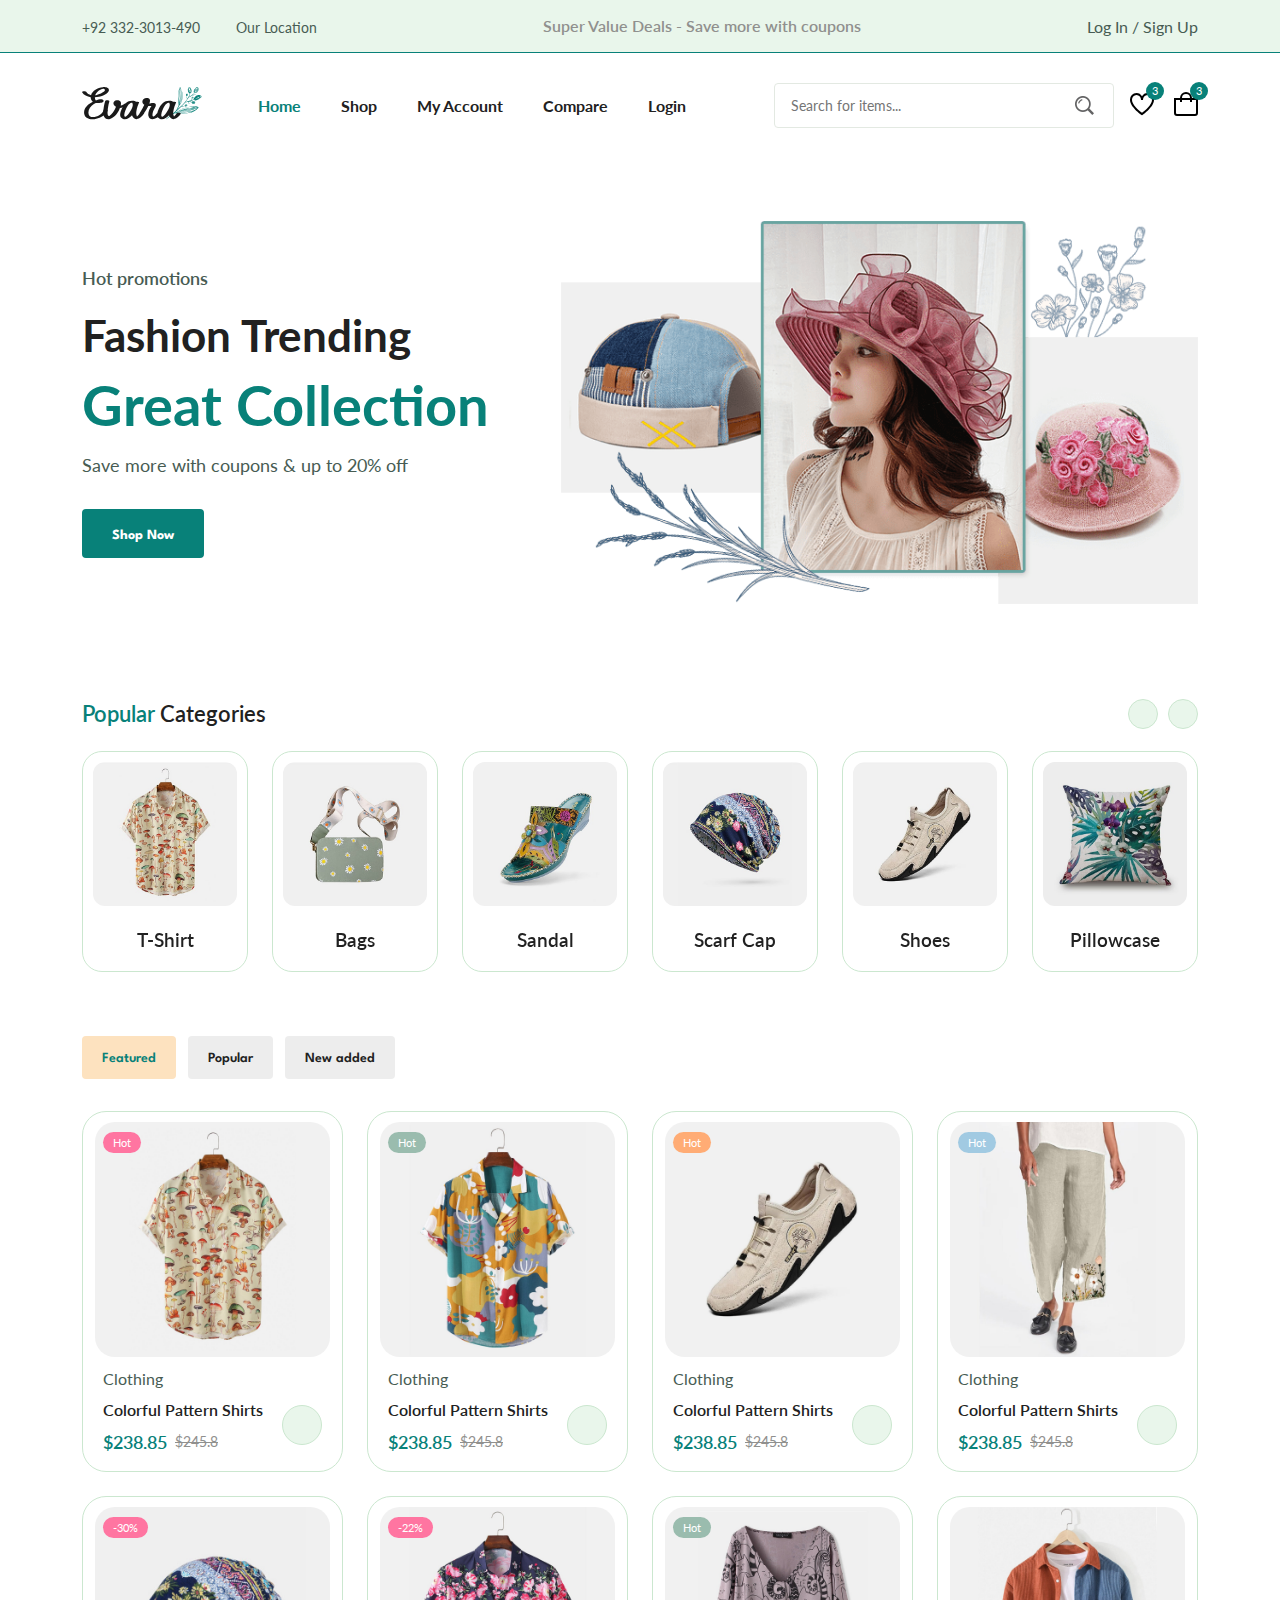
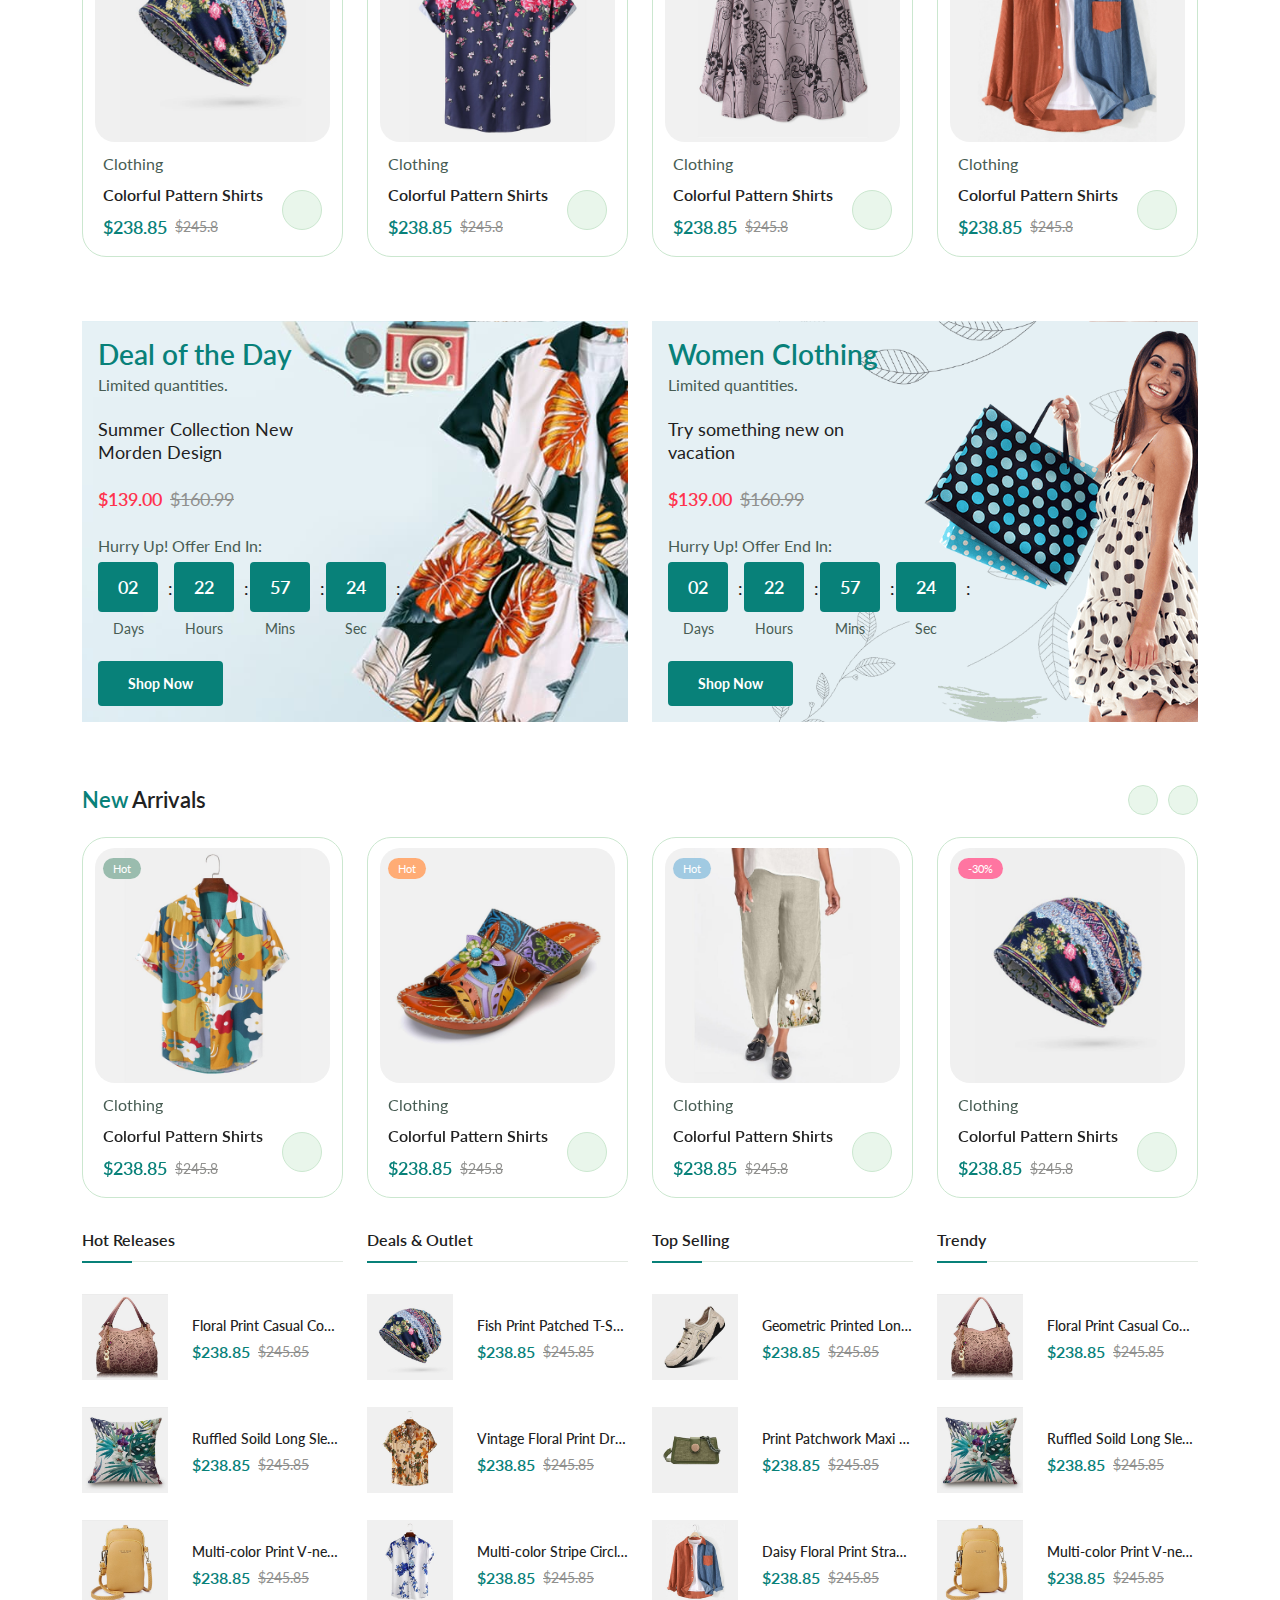
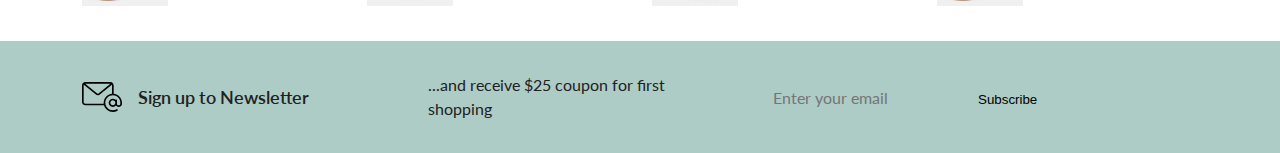
==== commit eea50b33: "new letter" ====
--- a/index.html
+++ b/index.html
@@ -2463,7 +2463,28 @@
 </section> 
 
 <!--=============== NEWSLETTER ===============-->
-<section class="newsletter"></section> 
+<section class="newsletter section home__newsletter">
+    <div class="newsletter__container container grid">
+        <h3 class="newsletter__title flex">
+            <img src="assets/img/icon-email.svg" 
+            alt="" 
+            class="newsletter__icon"
+            />
+            Sign up to Newsletter
+        </h3>
+
+        <p class="newsletter__description">
+            ...and receive $25 coupon for first shopping
+        </p>
+
+        <form action="" class="newsletter__form">
+            <input type="text" placeholder="Enter your email" 
+            class="newsletter__input"
+            />
+            <button type="submit" class="newsletter__btn">Subscribe</button>
+        </form>
+    </div>
+</section> 
 </main>
 
 <!--=============== FOOTER ===============-->
--- a/assets/css/styles.css
+++ b/assets/css/styles.css
@@ -202,11 +202,11 @@
 }
 
 .nav__logo-img {
-    width: 150px;
+    width: 120px;
 }
 
 .nav__menu {
-   width: 100%;
+   flex-grow: 1;
    margin-left: 2.5rem;
 }
 
@@ -246,7 +246,7 @@
 }
 
 .header__action-btn img {
-    width: 30px;
+    width: 24px;
 }
 
 .header__action-btn .count {
@@ -745,6 +745,39 @@
 }
 
 /*=============== NEWSLETTER ===============*/
+.newsletter {
+    background-color: hsl(166, 23%, 74%);
+}
+
+.home__newsletter {
+    margin-top: 2rem;
+}
+
+.newsletter__container {
+    grid-template-columns: repeat(2, 3.5fr) 5fr;
+    align-items: center;
+    column-gap: 3rem;
+}
+
+.newsletter__title {
+    column-gap: 1rem;
+    font-size: var(--large-font-size);
+}
+
+.newsletter__icon {
+    width: 40px;
+}
+
+.newsletter__description {
+    color: var(--title-color);
+    font-family: var(--second-font;
+    font-size: var(--smaller-font-size);
+    font-weight: var(--weight-600);
+}
+
+
+
+
 
 /*=============== FOOTER ===============*/
 
@@ -757,6 +790,14 @@
 /*=============== DETAILS INFO & REVIEWS ===============*/
 
 /*=============== CART ===============*/
+
+/*=============== CART OTHERS ===============*/
+
+/*=============== WISHLIST ===============*/
+
+/*=============== CHECKOUT ===============*/
+
+/*=============== COMPARE ===============*/
 
 
     :root {
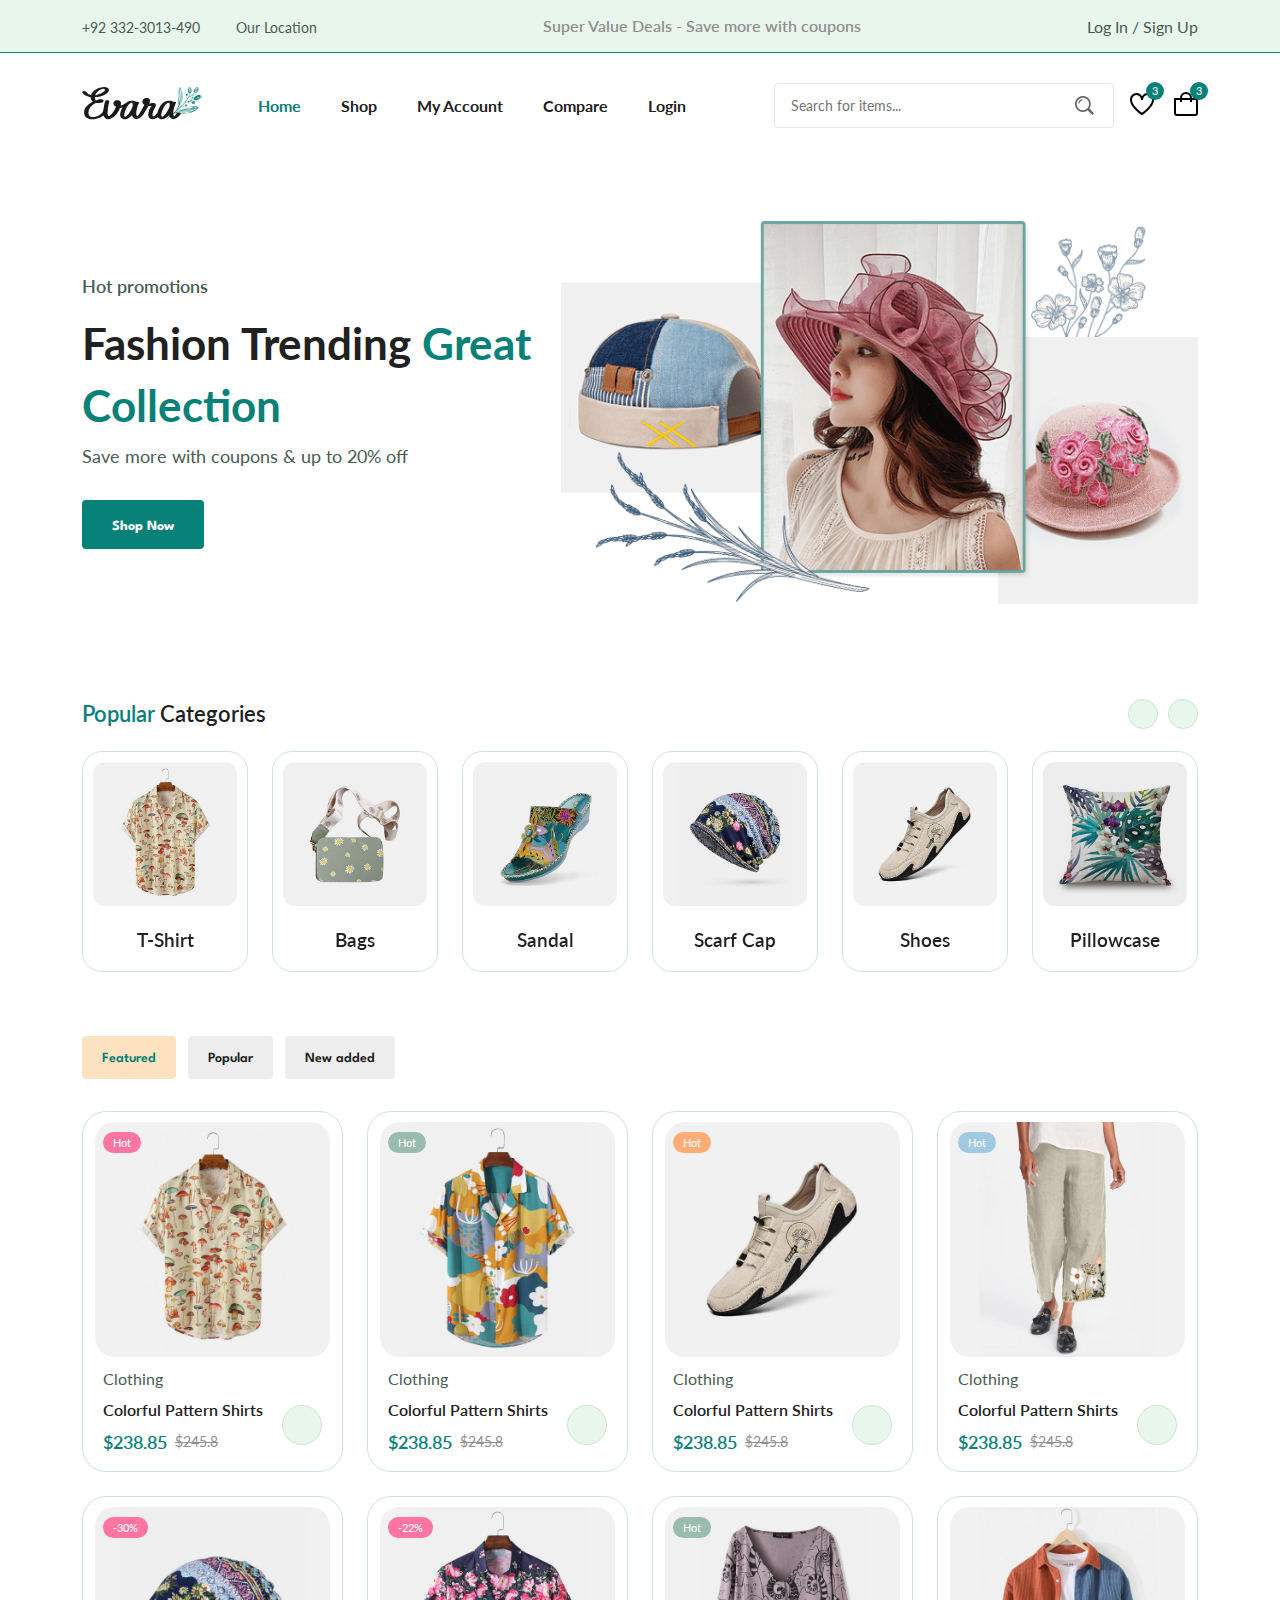
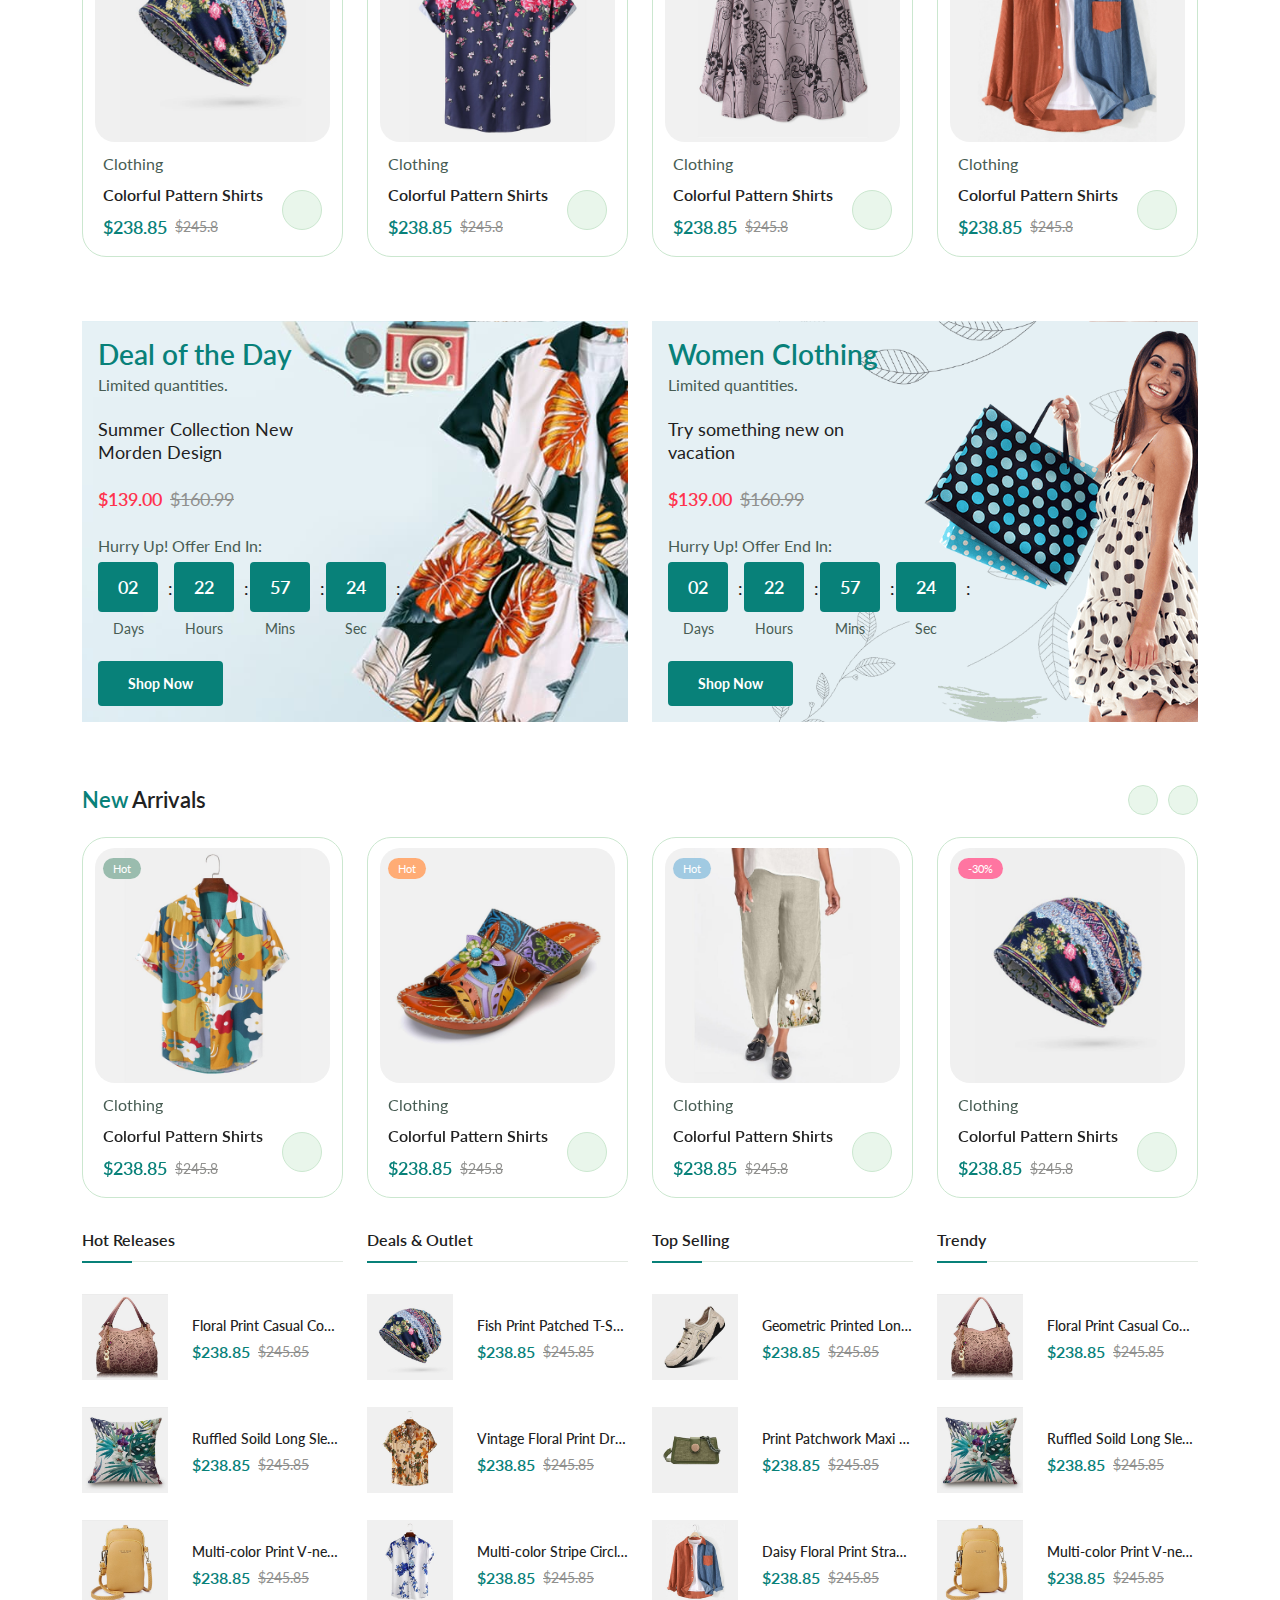
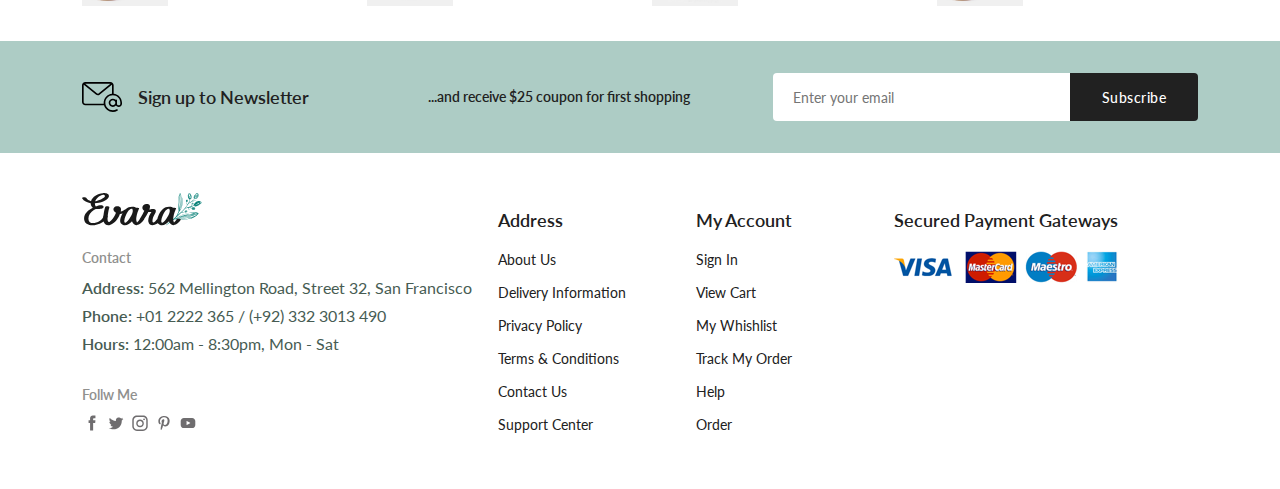
==== commit 7160d0e4: "footer title design" ====
--- a/index.html
+++ b/index.html
@@ -2488,7 +2488,104 @@
 </main>
 
 <!--=============== FOOTER ===============-->
-<footer class="footer"></footer>
+<footer class="footer container">
+    <div class="footer__container grid">
+        <div class="footer__content">
+            <a href="index.html" class="footer__logo">
+                <img src="assets/img/logo.svg" alt="" class="footer__logo-img">
+            </a>
+
+            <h4 class="footer__subtitle">Contact</h4>
+
+            <p class="footer__description">
+               <span>Address:</span> 562 Mellington Road, Street 32, San Francisco
+            </p>
+            
+            <p class="footer__description">
+                <span>Phone:</span> +01 2222 365 / (+92) 332 3013 490
+             </p>
+
+             <p class="footer__description">
+                <span>Hours:</span> 12:00am - 8:30pm, Mon - Sat 
+             </p>
+
+             <div class="footer__social">
+                <h4 class="footer__subtitle">Follw Me</h4>
+
+                <div class="footer__social-links flex">
+                    <a href="">
+                        <img src="assets/img/icon-facebook.svg" 
+                        alt="" 
+                        class="footer__social-icon"
+                        />
+                    </a>
+
+                    <a href="">
+                        <img src="assets/img/icon-twitter.svg" 
+                        alt="" 
+                        class="footer__social-icon"
+                        />
+                    </a>
+
+                    <a href="">
+                        <img src="assets/img/icon-instagram.svg" 
+                        alt="" 
+                        class="footer__social-icon"
+                        />
+                    </a>
+
+                    <a href="">
+                        <img src="assets/img/icon-pinterest.svg" 
+                        alt="" 
+                        class="footer__social-icon"
+                        />
+                    </a>
+
+                    <a href="">
+                        <img src="assets/img/icon-youtube.svg" 
+                        alt="" 
+                        class="footer__social-icon"
+                        />
+                    </a>
+                </div>
+             </div>
+        </div>
+
+        <div class="footer__content">
+            <h3 class="footer__title">Address</h3>
+
+            <ul class="footer__links">
+                <li><a href="" class="footer__link">About Us</a></li>
+                <li><a href="" class="footer__link">Delivery Information</a></li>
+                <li><a href="" class="footer__link">Privacy Policy</a></li>
+                <li><a href="" class="footer__link">Terms & Conditions</a></li>
+                <li><a href="" class="footer__link">Contact Us</a></li>
+                <li><a href="" class="footer__link">Support Center</a></li>
+            </ul>
+        </div>
+
+        <div class="footer__content">
+            <h3 class="footer__title">My Account</h3>
+
+            <ul class="footer__links">
+                <li><a href="" class="footer__link">Sign In</a></li>
+                <li><a href="" class="footer__link">View Cart</a></li>
+                <li><a href="" class="footer__link">My Whishlist</a></li>
+                <li><a href="" class="footer__link">Track My Order</a></li>
+                <li><a href="" class="footer__link">Help</a></li>
+                <li><a href="" class="footer__link">Order</a></li>
+            </ul>
+        </div>
+
+        <div class="footer__content">
+            <h3 class="footer__title">Secured Payment Gateways</h3>
+
+            <img src="assets/img/payment-method.png" 
+            alt="" 
+            class="payment__img"
+            />
+    </div>
+</footer>
 
 <!--=============== SWIPER JS ===============-->
 <script src="https://cdn.jsdelivr.net/npm/swiper@10/swiper-bundle.min.js"></script>
--- a/assets/css/styles.css
+++ b/assets/css/styles.css
@@ -770,16 +770,94 @@
 
 .newsletter__description {
     color: var(--title-color);
-    font-family: var(--second-font;
-    font-size: var(--smaller-font-size);
+    font-family: var(--second-font);
+    font-size: var(--small-font-size);
     font-weight: var(--weight-600);
 }
 
-
-
+.newsletter__form {
+    display: flex;
+}
+
+.newsletter__input,
+.newsletter__btn {
+    font-size: var(--small-font-size);
+}
+
+.newsletter__input {
+    background-color: var(--body-color);
+    padding-inline: 1.25rem;
+    width: 100%;
+    height: 48px;
+    border-radius: 0.25rem 0 0 0.25rem;
+}
+
+.newsletter__btn {
+    background-color: var(--title-color);
+    color: var(--body-color);
+    padding-inline: 2rem;
+    border-radius: 0 0.25rem 0.25rem 0;
+    font-family: var(--second-font);
+    font-weight: var(--weight-500);
+    letter-spacing: 0.5px;
+    cursor: pointer;
+    transition: all 0.3s var(--transition);
+}
+
+.newsletter__btn:hover {
+    background-color: var(--first-color);
+}
 
 
 /*=============== FOOTER ===============*/
+.footer__container {
+    grid-template-columns: 4.5fr repeat(2, 2fr) 3.5fr;
+    padding-block: 2.5rem;
+}
+
+.footer__logo-img {
+    width: 120px;
+}
+
+.footer__subtitle {
+    color: var(--text-color-light);
+    font-size: var(--small-font-size);
+    margin-block: 1.25rem 0.625rem;
+}
+
+.footer__description {
+    margin-bottom: 0.25rem;
+}
+
+.footer__description span {
+    font-weight: var(--weight-600);
+}
+
+.footer__social .footer__subtitle {
+    margin-top: 1.875rem;
+}
+
+.footer__social-links {
+    column-gap: 0.25rem;
+}
+
+.footer__social-icon {
+    width: 20px;
+    opacity: 0.7;
+}
+
+.footer__title {
+    font-size: var(--large-font-size);
+    margin-block: 1rem 1.25rem;
+}
+
+.footer__link {
+    color: var(--title-color);
+    font-size: var(--small-font-size);
+    margin-bottom: 1rem;
+    display: block;
+    transition: all .3s var(--transition);
+}
 
 /*=============== BREADCRUMBS ===============*/
 
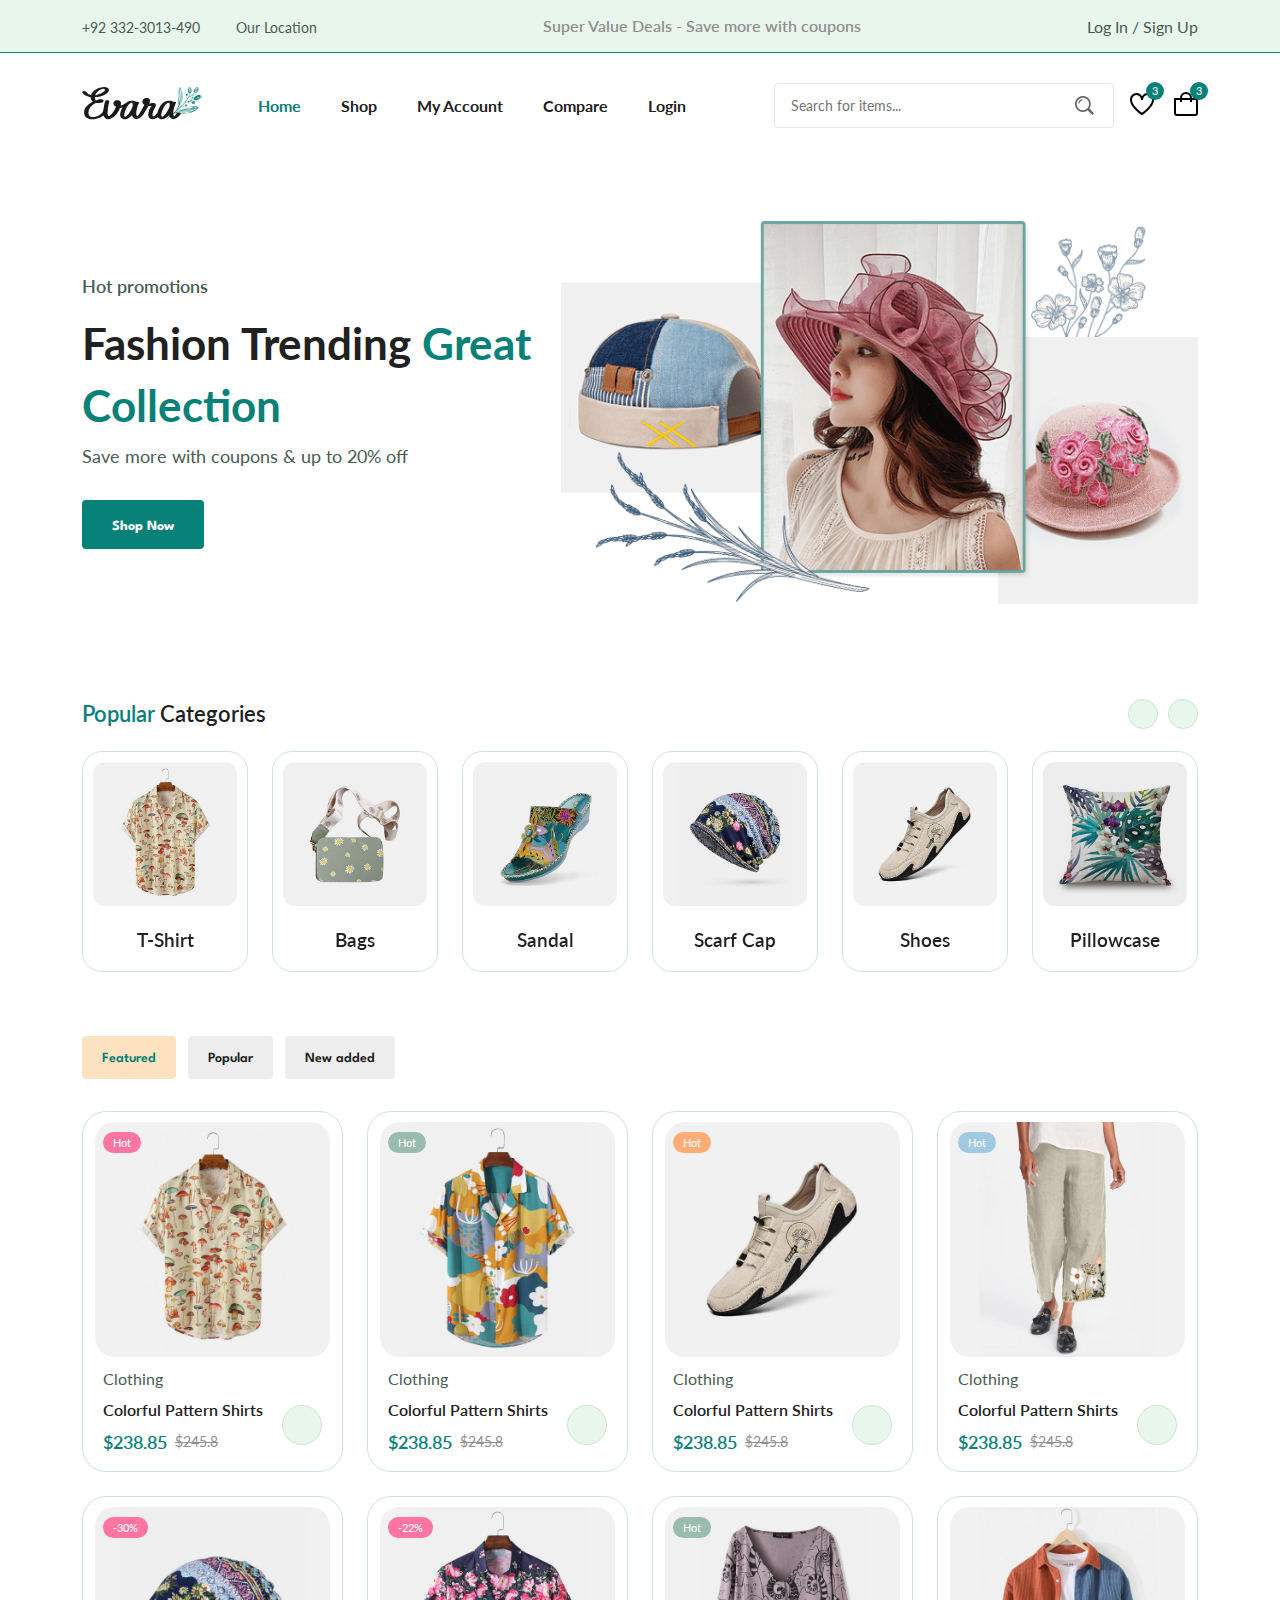
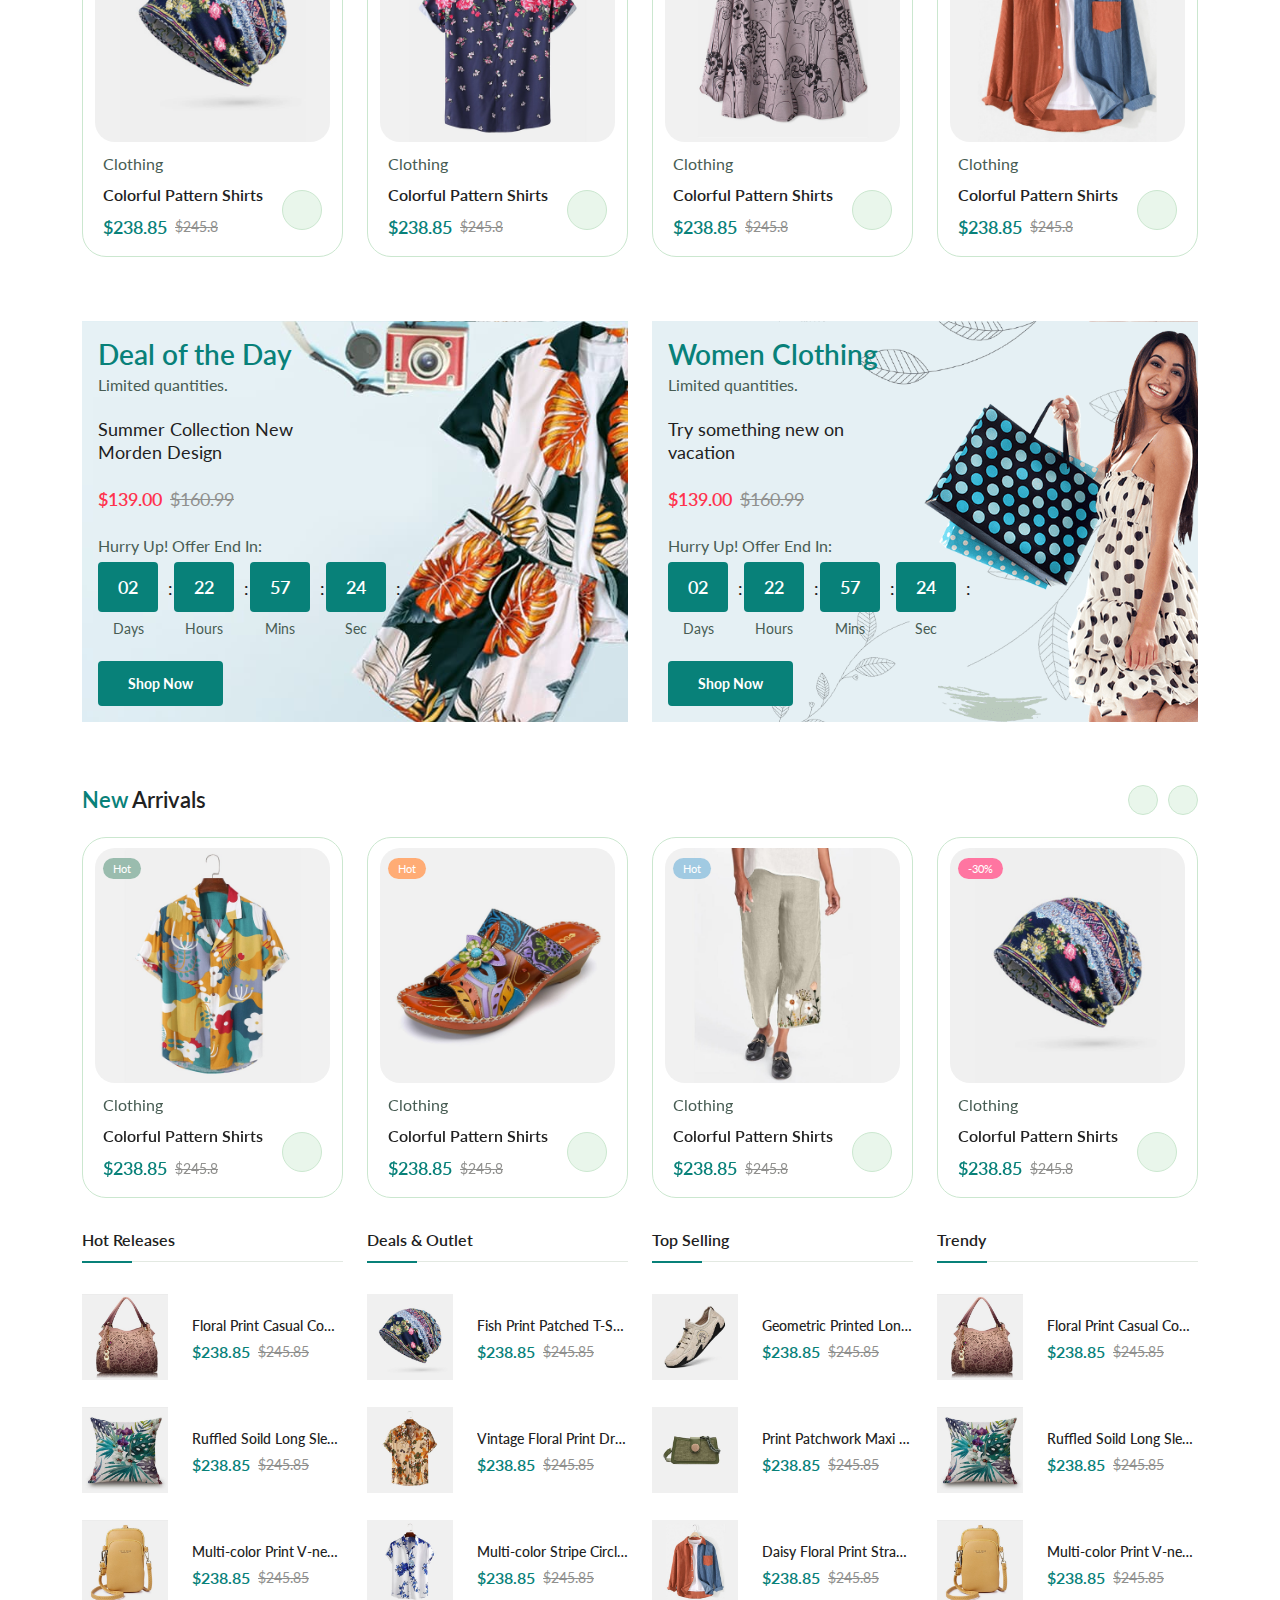
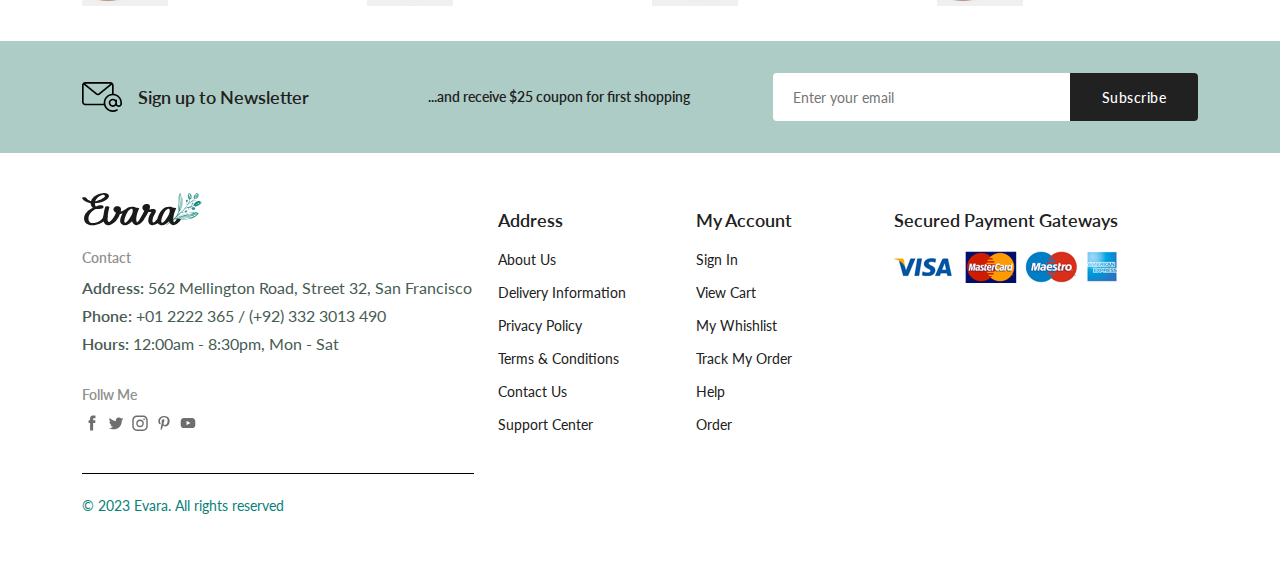
==== commit fceb56c9: "complete html file and start shop html" ====
--- a/index.html
+++ b/index.html
@@ -2585,6 +2585,10 @@
             class="payment__img"
             />
     </div>
+    
+    <div class="footer__bottom">
+        <p class="copyright">&copy; 2023 Evara. All rights reserved</p>
+    </div>
 </footer>
 
 <!--=============== SWIPER JS ===============-->
--- a/assets/css/styles.css
+++ b/assets/css/styles.css
@@ -856,7 +856,25 @@
     font-size: var(--small-font-size);
     margin-bottom: 1rem;
     display: block;
-    transition: all .3s var(--transition);
+    transition: all 0.3s var(--transition);
+}
+
+.footer__link:hover {
+    color: var(--first-color);
+    margin-left: 0.25rem;
+}
+
+.footer__bottom{
+    display: flex;
+    justify-content: space-between;
+    padding-block: 1.25rem;
+    border-top: 1px solid black;
+    
+}
+
+.copyright {
+    color: var(--first-color);
+    font-size: var(--small-font-size);
 }
 
 /*=============== BREADCRUMBS ===============*/
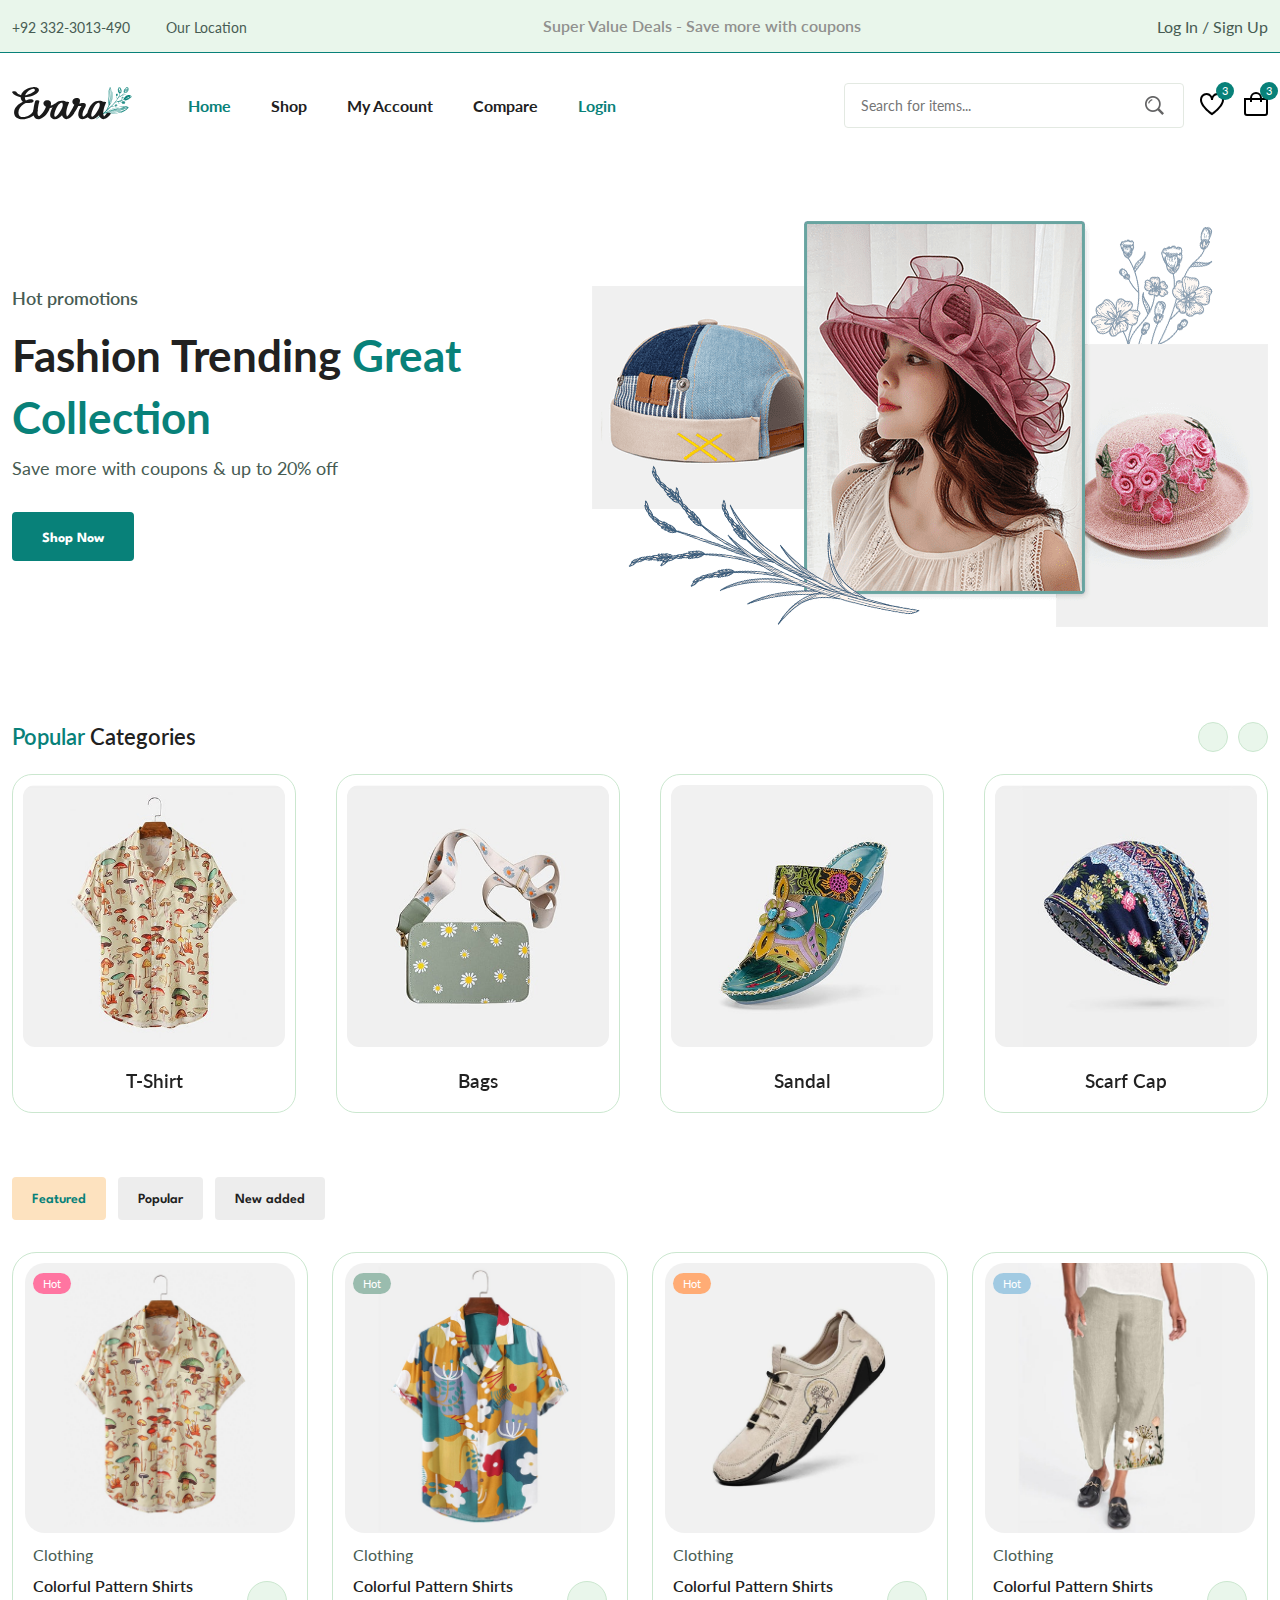
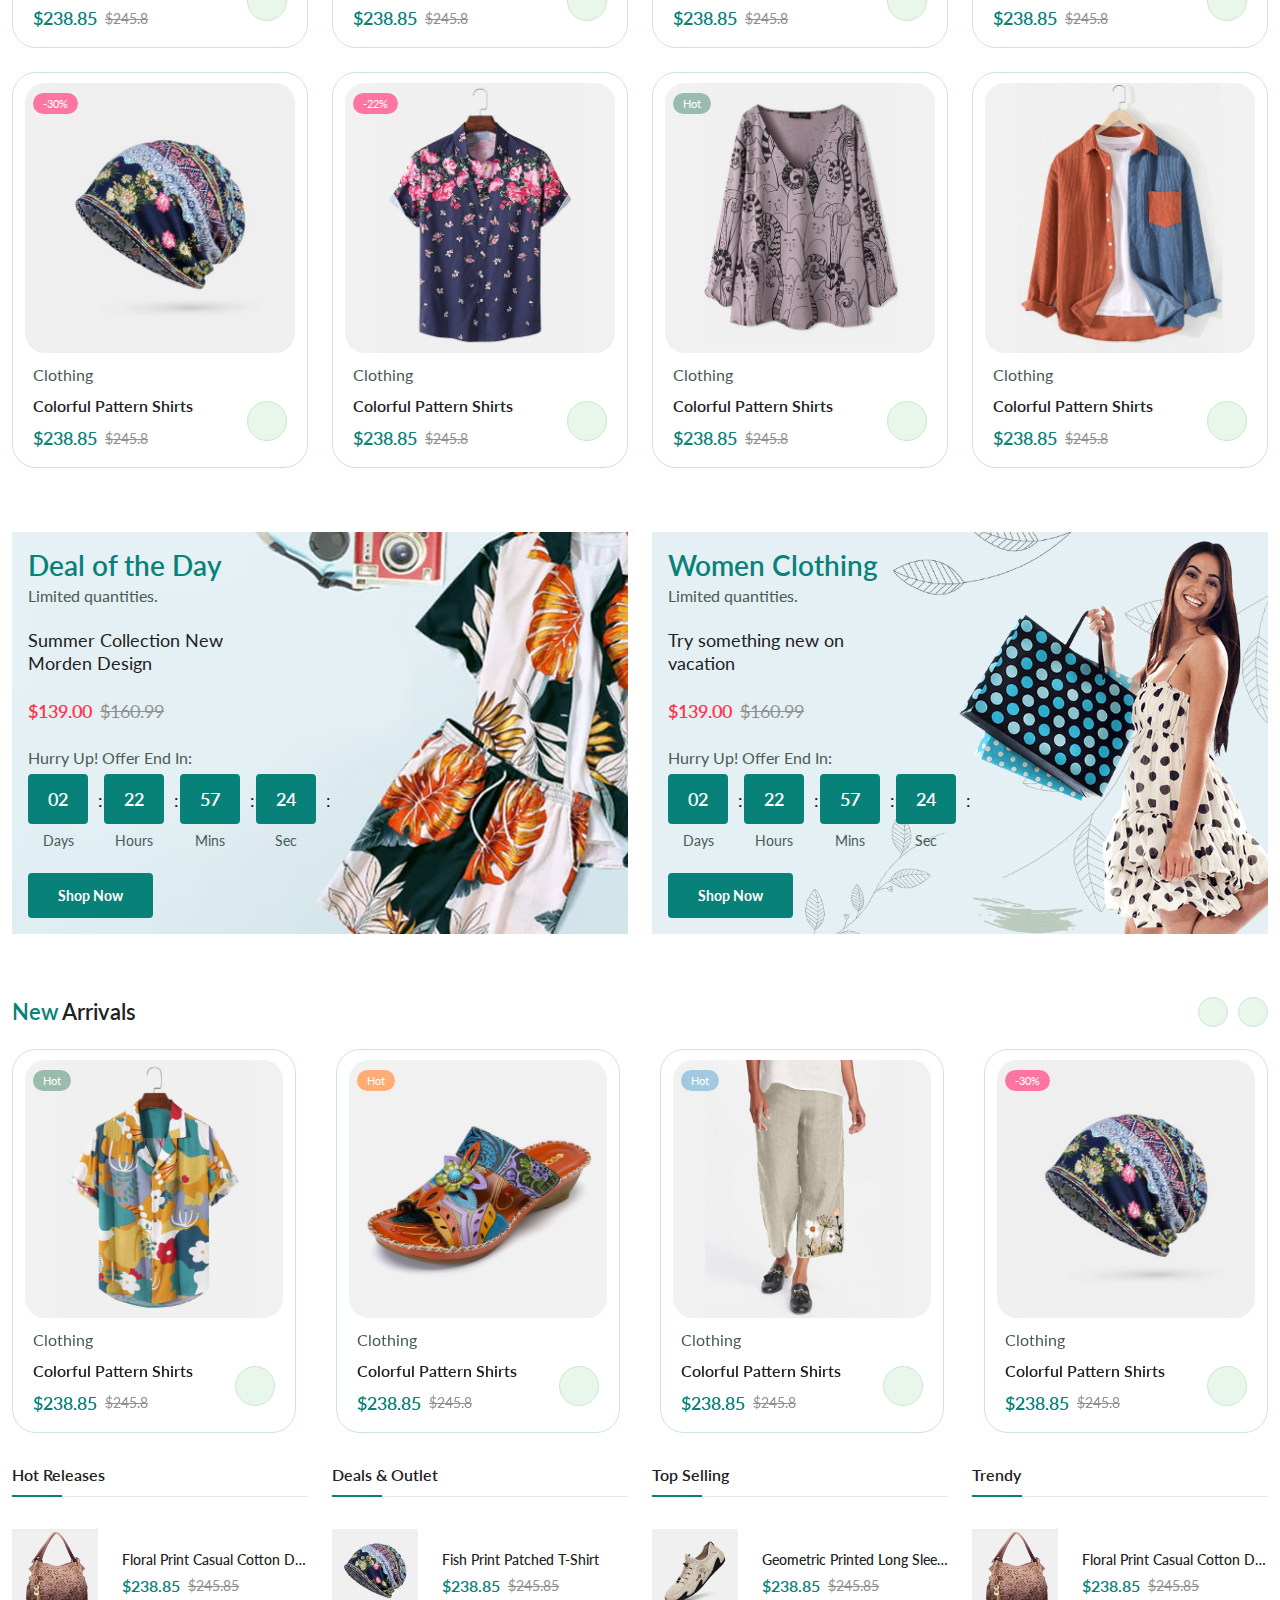
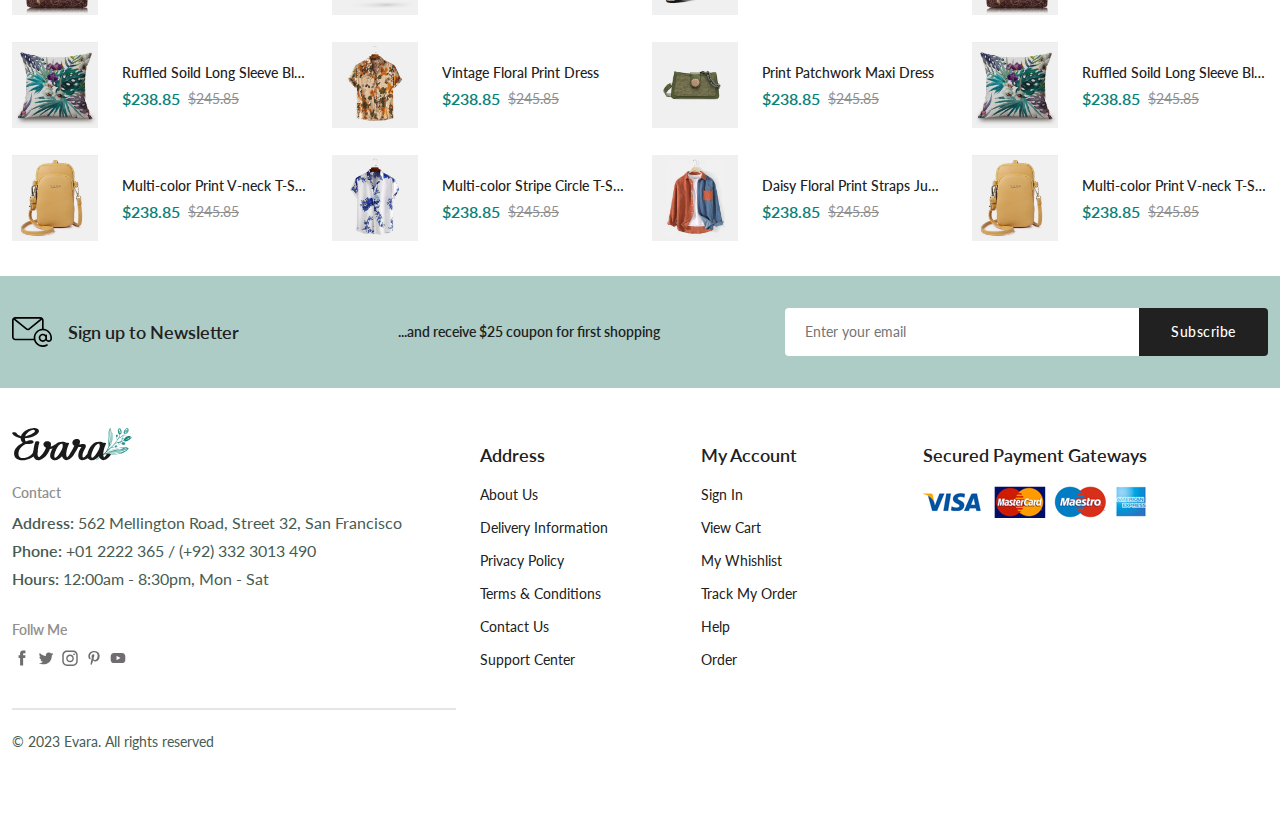
==== commit 01449145: "active-link" ====
--- a/index.html
+++ b/index.html
@@ -67,7 +67,7 @@
                 </li>
 
                 <li class="nav__item">
-                    <a href="login-register.html" class="nav__link">Login</a>
+                    <a href="login-register.html" class="nav__link active-link">Login</a>
                 </li>
             </ul>
 
--- a/assets/css/styles.css
+++ b/assets/css/styles.css
@@ -40,19 +40,30 @@
    --weight-700: 700;
 
 
-   /*=============== font weight ===============*/ 
+   /*=============== Transition ===============*/ 
    --transition: cubic-bezier(0, 0, 0.05, 1);
 }
 
 /* Responsive typography */
 @media screen and (max-width: 1200px) {
-
+    :root {
+   --big-font-size: ;
+   --h1-font-size: ;
+   --h2-font-size: ;
+   --h3-font-size: ;
+   --h4-font-size: ;
+   --large-font-size: ;
+   --normal-font-size: ;
+   --small-font-size: ;
+   --smaller-font-size: ;
+   --tiny-font-size: ;
+    }
 }
 
 /*=============== Base ===============*/
 * {
     margin: 0;
-    padding: 0%;
+    padding: 0;
     box-sizing: border-box;
 }
 
@@ -97,11 +108,16 @@
     background-color: transparent;
     border: none;
     outline: none;
-} 
+}
+
+table {
+    width: 100%;
+    border-collapse: collapse;
+}
 
 /*=============== Reusable CSS CLASSES ===============*/
 .container {
-    max-width: 1140px;
+    max-width: 1320px;
     margin-inline: auto;
     padding-inline: 0.75rem;
 }
@@ -136,12 +152,6 @@
     font-size: var(--small-font-size);
 }
 
-.flex {
-    display: flex;
-    align-items: center;
-    column-gap: .5rem;
-}
-
 .new__price {
     color: var(--first-color);
     font-weight: var(--weight-600);
@@ -151,6 +161,21 @@
     color: var(--text-color-light);
     font-size: var(--small-font-size);
     text-decoration: line-through;
+}
+
+.form {
+    row-gap: 1rem;
+}
+
+.form__group {
+    grid-template-columns: repeat(2, 1fr);
+    gap: 1rem;
+}
+
+.textarea {
+    height: 200px;
+    padding-block: 1rem;
+    resize: none;
 }
 
 
@@ -328,10 +353,25 @@
     color: var(--first-color);
 }
 
+.btn--md,
+.btn--sm {
+    font-family: var(--body-font);
+}
+
 .btn--md {
-    font-family: var(--body-font);
     height: 45px;
     line-height: 42px;
+}
+
+.btn--sm {
+    height: 40px;
+    line-height: 36px;
+}
+
+.flex {
+    display: flex;
+    align-items: center;
+    column-gap: 0.5rem;
 }
 
 /*=============== CATEGORIES ===============*/ 
@@ -868,34 +908,498 @@
     display: flex;
     justify-content: space-between;
     padding-block: 1.25rem;
-    border-top: 1px solid black;
+    border-top: 2px solid var(--border-color-alt);
+}
+
+.copyright {
+    color: var(--normal-font-size);
+    font-size: var(--small-font-size);
+}
+
+/*=============== BREADCRUMBS ===============*/
+.breadcrumb {
+    background-color: var(--container-color);
+    padding-block: 1.5rem;
+}
+
+.breadcrumb__list {
+    column-gap: 0.75rem;
+}
+
+.breadcrumb__link {
+    color: var(--text-color);
+    font-size: var(--small-font-size);
+}
+
+/*=============== SHOP ===============*/
+.total__products {
+    margin-bottom: 2.5rem;
+}
+
+.total__products span {
+    color: var(--first-color);
+    font-weight: var(--weight-600);
+}
+
+.pagination {
+    display: flex;
+    column-gap: 0.625rem;
+    margin-top: 2.75rem;
+}
+
+.pagination__link {
+    display: inline-block;
+    width: 34px;
+    height: 34px;
+    line-height: 34px;
+    text-align: center;
+    border-radius: 1.25rem;
+    color: var(--text-color);
+    font-size: var(--small-font-size);
+    font-weight: var(--weight-700);
+    transition: all 0.15s var(--transition);
+}
+
+.pagination__link.active,
+.pagination__link:hover {
+    background-color: var(--first-color);
+    color: var(--body-color);
+}
+
+.pagination__link.icon {
+    border-top-right-radius: 50%;
+    border-bottom-right-radius: 50%;
+}
+
+/*=============== DETAILS ===============*/
+.details__container {
+    grid-template-columns: 5.5fr 6.5fr;
+}
+
+.details__img {
+    margin-bottom: 0.5rem;
+}
+
+.details__small-images {
+    grid-template-columns: repeat(4, 1fr);
+    column-gap: 0.625rem;
+}
+
+.details__small-img {
+    cursor: pointer;
+}
+
+.details__title {
+    font-size: var(--h2-font-size);
+}
+
+.details__brand {
+    font-size: var(--small-font-size);
+    margin-block: 1rem;
+}
+
+.details__brand span {
+    color: var(--first-color);
+}
+
+.details__price {
+    border-top: 1px solid var(--border-color-alt);
+    border-bottom: 1px solid var(--border-color-alt);
+    padding-block: 1rem;
+    column-gap: 1rem;
+}
+
+.details__price .new__price {
+    font-size: var(--h2-font-size);
+}
+
+.details__price .old__price {
+    font-size: var(--normal-font-size);
+    font-weight: var(--weight-500);
+}
+
+.short__description {
+    margin-block: 1rem 2rem;
+}
+
+.list__item,
+.meta__list {
+    font-size: var(--small-font-size);
+    margin-bottom: 0.75rem;
+}
+
+.details__color,
+.details__size {
+    column-gap: 0.75rem;
+}
+
+.details__color {
+    margin-block: 2rem 1.5rem;
+}
+
+.details__size {
+    margin-bottom: 2.5rem;
+}
+
+.details__color-title,
+.details__size-title {
+    font-size: var(--small-font-size);
+    font-weight: var(--weight-600);
+}
+
+.color__list,
+.size__list {
+    display: flex;
+    column-gap: 0.25rem;
+}
+
+.color__link {
+    width: 26px;
+    height: 26px;
+    border-radius: 50%;
+    display: block;
+}
+
+.size__link {
+    border: 1px solid var(--border-color-alt);
+    padding: 0.375rem 0.75rem 0.5rem;
+    color: var(--text-color);
+    font-size: var(--small-font-size);
+}
+
+.size-active {
+    background-color: var(--first-color);
+    color: var(--body-color);
+}
+
+.details__action {
+    display: flex;
+    column-gap: 0.375rem;
+    margin-bottom: 3.25rem;
+}
+
+.quantity,
+.details__action-btn {
+    border: 1px solid var(--border-color-alt);
+    font-size: var(--small-font-size);
+}
+
+.quantity {
+    max-width: 80px;
+    padding-block: 0.5rem;
+    padding-inline: 1rem 0.5rem;
+    border-radius: 0.25rem;
+}
+
+.details__action-btn {
+    color: var(--text-color);
+    line-height: 40px;
+    padding-inline: 0.75rem;
+}
+
+.details__meta {
+    border-top: 1px solid var(--border-color-alt);
+    padding-top: 1rem;
+}
+
+/*=============== DETAILS INFO & REVIEWS ===============*/
+.detail__tabs {
+    display: flex;
+    column-gap: 1.75rem;
+    margin-bottom: 3rem;
+}
+
+.detail__tab {
+    font-family: var(--secont-font);
+    font-size: var(--large-font-size);
+    font-weight: var(--weight-600);
+    cursor: pointer;
+}
+
+.detail__tab.active-tab {
+    color: var(--first-color);
+}
+
+.details__tab-content:not(.active-tab) {
+    display: none;
+}
+
+.info__table tr th,
+.info__table tr td {
+    border: 1px solid var(--border-color-alt);
+    padding: 0.625rem 1.25rem;
+}
+
+.info__table tr th {
+    font-weight: var(--weight-500);
+    text-align: left;
+}
+
+.info__table tr td {
+    color: var(--text-color-light);
+}
+
+.reviews__container {
+    padding-bottom: 3rem;
+    row-gap: 1.25rem;
+}
+
+.review__single {
+    border-bottom: 1px solid var(--border-color-alt);
+    padding-bottom: 1.25rem;
+    display: flex;
+    align-items: flex-start;
+    column-gap: 1.5rem;
+}
+
+.review__single:last-child {
+    padding-bottom: 3rem;
+}
+
+.review__img {
+    width: 70px;
+    border-radius: 50%;
+    margin-bottom: 0.5rem;
+}
+
+.review__title {
+    font-size: var(--tiny-font-size);
+}
+
+.review__data {
+    width: calc(100% - 94px);
+}
+
+.review__description {
+    margin-bottom: 0.5rem;
+}
+
+.review__rating {
+    color: hsl(42, 100%, 50%);
+    margin-bottom: 0.25rem;
+}
+
+.review_rating,
+.review__date {
+    font-size: var(--small-font-size);
+}
+
+.review__form-title {
+    font-size: var(--large-font-size);
+    margin-bottom: 1rem;
+}
+
+.rate__product {
+    margin-bottom: 2rem;
+}
+
+/*=============== CART ===============*/
+.table__container {
+    overflow-x: auto;
+}
+
+.table {
+    table-layout: fixed;
+    margin-bottom: 2rem;
+}
+
+.table tr {
+    border-top: 1px solid var(--border-color-alt);
+}
+
+.table tr:last-child {
+    border-bottom: 1px solid var(--border-color-alt);
+}
+
+.table tr th:nth-child(1),
+.table tr td:nth-child(1) {
+    width: 216px;
+}
+
+.table tr th:nth-child(2),
+.table tr td:nth-child(2) {
+    width: 400px;
+}
+
+.table tr th:nth-child(3),
+.table tr td:nth-child(3) {
+    width: 108px;
+}
+
+.table tr th:nth-child(4),
+.table tr td:nth-child(4) {
+    width: 220px;
+}
+
+.table tr th:nth-child(5),
+.table tr td:nth-child(5) {
+    width: 200px;
+}
+
+.table tr th:nth-child(6),
+.table tr td:nth-child(6) {
+    width: 152px;
+}
+
+.table__img {
+    width: 80px;
+}
+
+.table tr th,
+.table tr td {
+    padding: 0.5rem;
+    text-align: center;
+}
+
+.table__title,
+.table__description,
+.table__price,
+.table__subtotal,
+.table__trash,
+.table__stock {
+    font-size: var(--small-font-size);
+}
+
+.table__title,
+.table__stock {
+    color: var(--first-color);
+}
+
+.table__description {
+    max-width: 250px;
+    margin-inline: auto;
+}
+
+.table__trash {
+    color: var(--text-color-light);
+}
+
+.cart__actions {
+    display: flex;
+    justify-content: flex-end;
+    gap: 0.75rem;
+    margin-top: 1.5rem;
+}
+
+.divider {
+    position: relative;
+    text-align: center;
+    margin-block: 3rem;
+}
+
+.divider::before {
+    content: "";
+    position: absolute;
+    top: 50%;
+    left: 0;
+    width: 100%;
+    border-top: 2px solid var(--border-color-alt);
+}
+
+.divider i {
+    color: var(--text-color-light);
+    background-color: var(--body-color);
+    font-size: 1.25rem;
+    padding-inline: 1.25rem;
+    position: relative;
+    z-index: 10;
+}
+
+.cart__group {
+    grid-template-columns: repeat(2, 1fr);
+    align-items: flex-start;
+}
+
+.cart__shipping .section__title,
+.cart__coupon .section__title,
+.cart__total .section__title {
+    font-size: var(--large-font-size);
+    margin-bottom: 1rem;
+}
+
+.cart__coupon {
+    margin-top: 3rem;
+}
+
+.coupon__form .form__group {
+    align-items: center;
+}
+
+.cart__total {
+    border: 1px solid var(--border-color-alt);
+    border-radius: 0.25rem;
+    padding: 1.75rem;
+}
+
+.cart__total-table {
+    margin-bottom: 1rem;
+}
+
+.cart__total tr td {
+    border: 1px solid var(--border-color-alt);
+    padding: 0.75rem 0.5rem;
+    width: 50%;
+}
+
+.cart__total-title {
+    font-size: var(--small-font-size);
+}
+
+.cart__total-price {
+    color: var(--first-color);
+    font-size: var(--weight-700);
+}
+
+.cart__total .btn {
+    display: inline-flex;
+}
+
+/*=============== CART OTHERS ===============*/
+
+/*=============== WISHLIST ===============*/
+
+/*=============== CHECKOUT ===============*/
+
+/*=============== COMPARE ===============*/
+
+/*=============== LOGIN & REGISTER ===============*/
+.login-register__container {
+    grid-template-columns: repeat(2, 1fr);
+    align-items: flex-start;
+}
+
+.login,
+.register {
+    border: 1px solid var(--border-color-alt);
+    padding: 2rem;
+    border-radius: 0.5rem;
+}
+
+/*=============== ACCOUNTS ===============*/
+
+/*=============== BREAKPOINTS ===============*/
+/* FOR Large Devices */
+@media screen and (max-width: 1400px) {
+
+}
+
+@media screen and (max-width: 1200px) {
     
 }
 
-.copyright {
-    color: var(--first-color);
-    font-size: var(--small-font-size);
-}
-
-/*=============== BREADCRUMBS ===============*/
-
-/*=============== SHOP ===============*/
-
-/*=============== DETAILS ===============*/
-
-/*=============== DETAILS INFO & REVIEWS ===============*/
-
-/*=============== CART ===============*/
-
-/*=============== CART OTHERS ===============*/
-
-/*=============== WISHLIST ===============*/
-
-/*=============== CHECKOUT ===============*/
-
-/*=============== COMPARE ===============*/
-
-
+/* FOR Medium Devices */
+@media screen and (max-width: 992px) {
+
+}
+
+@media screen and (max-width: 768px) {
+
+}
+
+/* FOR Small Devices */
+@media screen and (max-width: 640px) {
+    
+}
     :root {
        --big-font-size:
        --h1-font-size: 
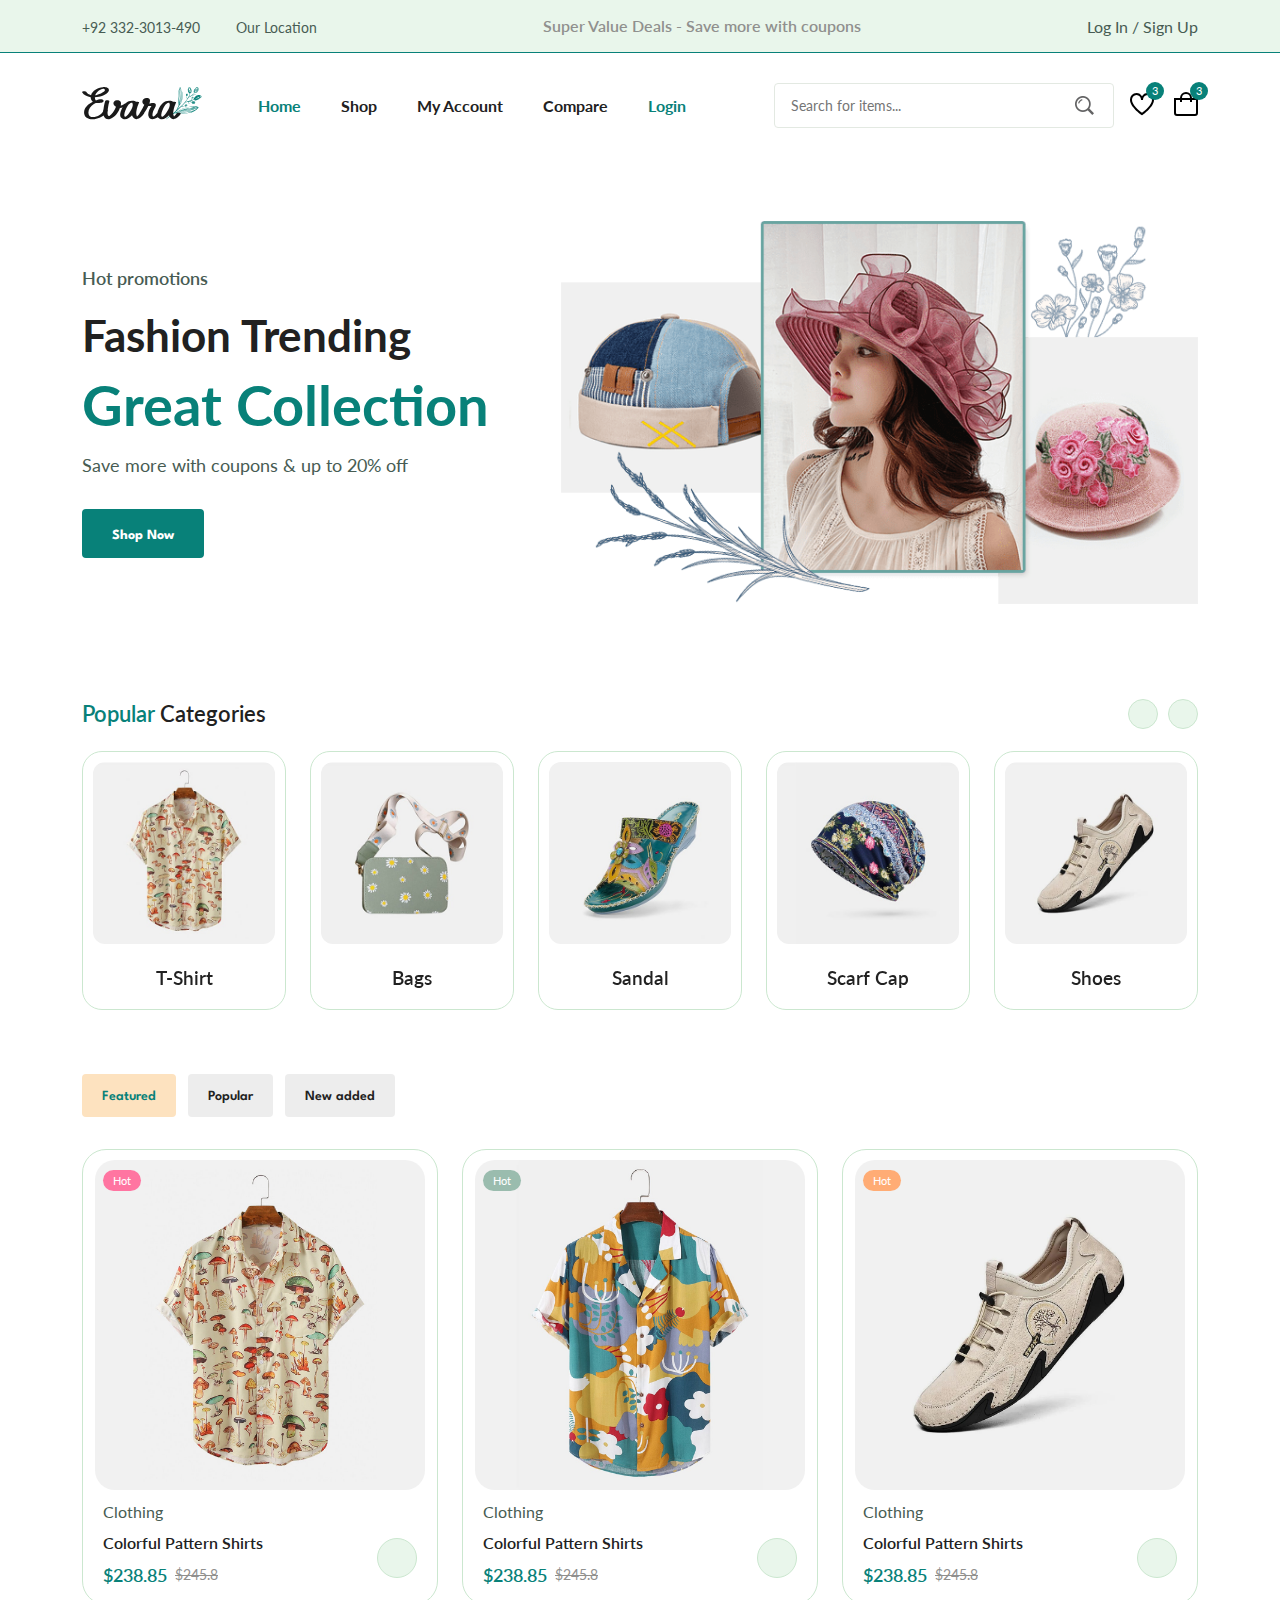
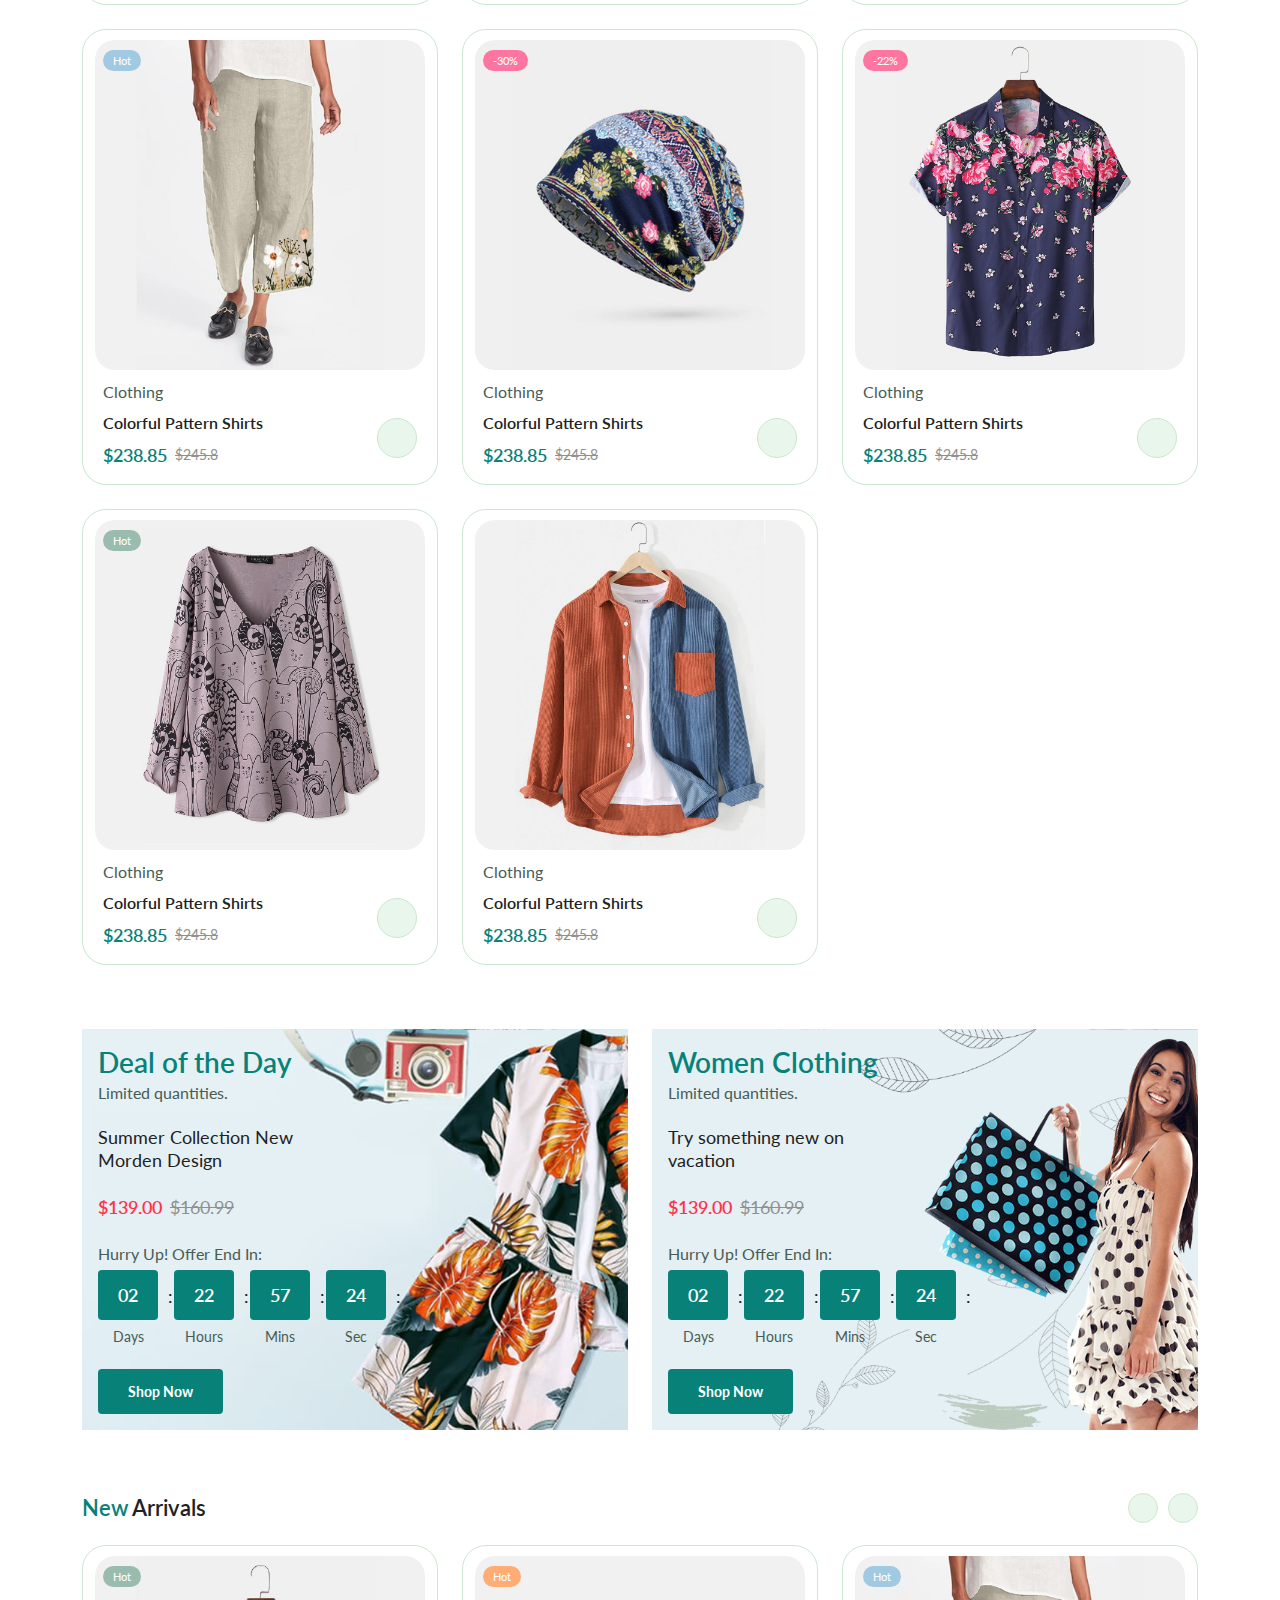
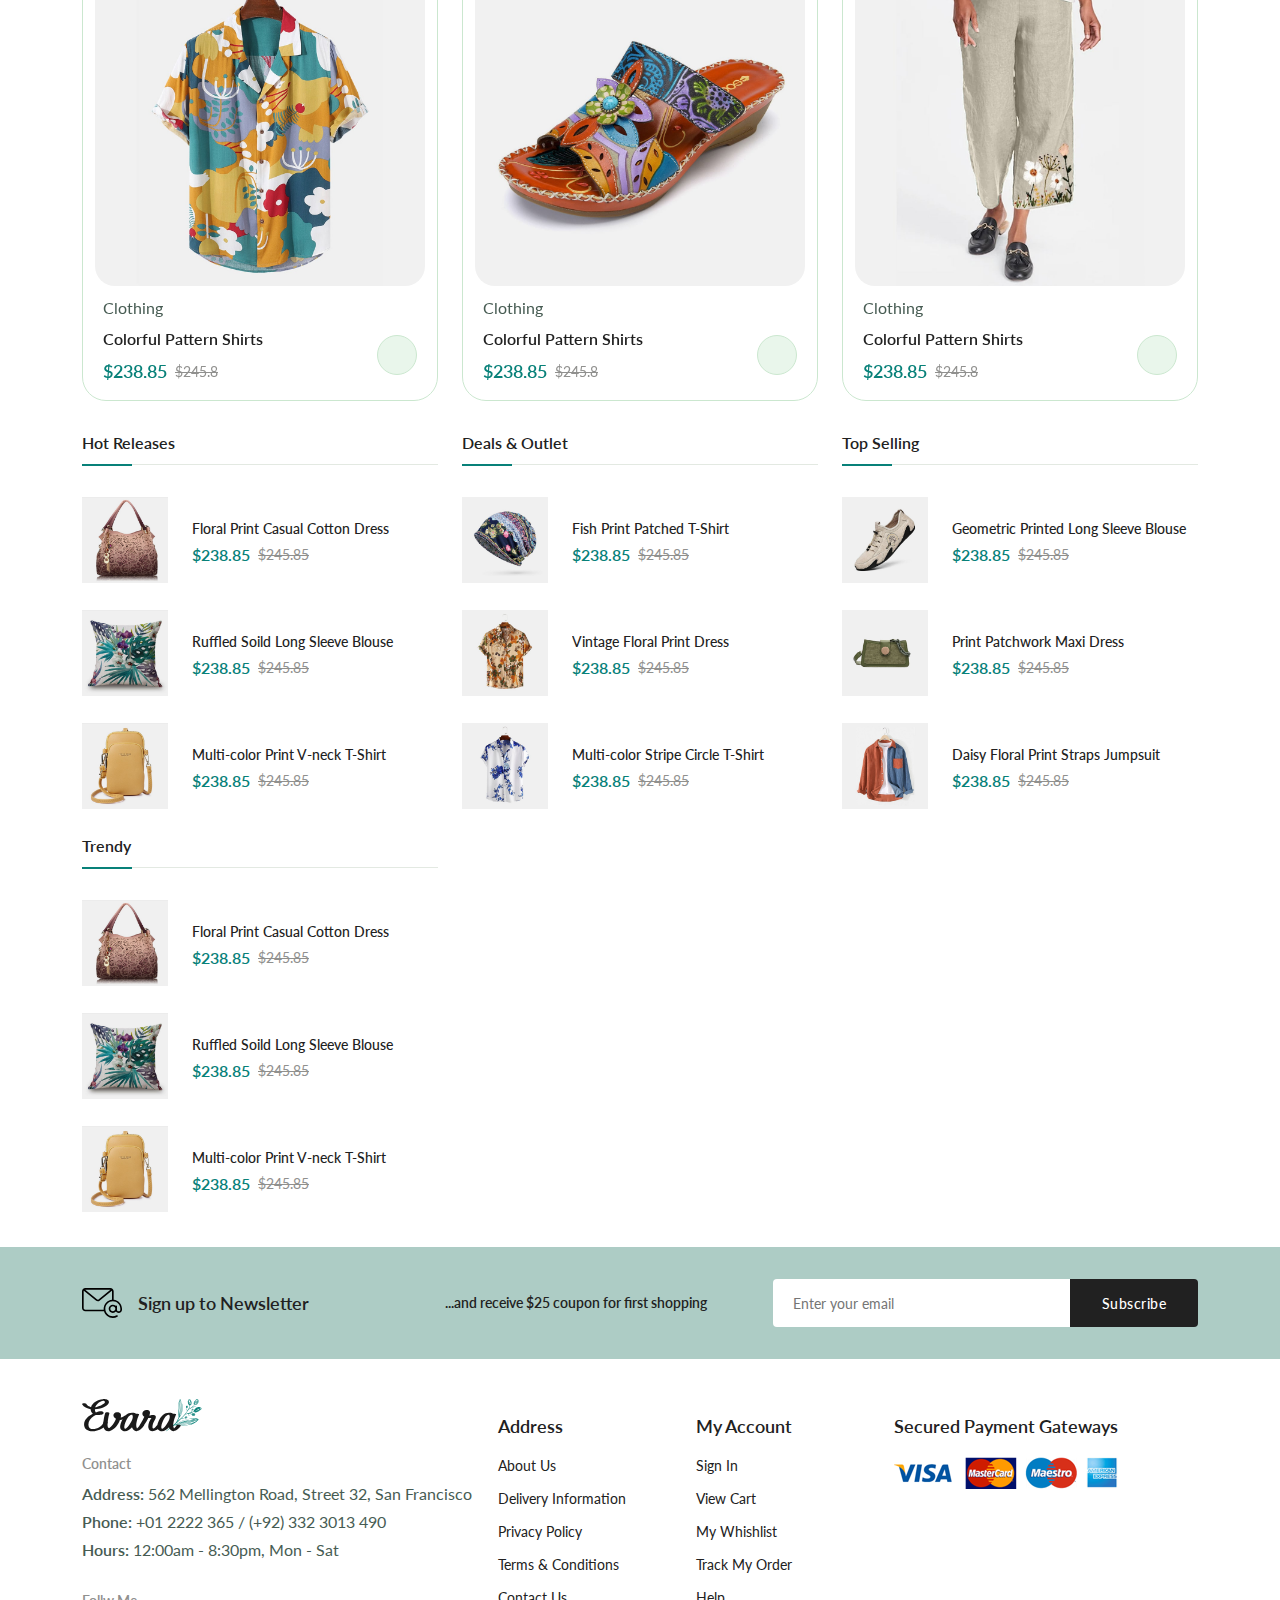
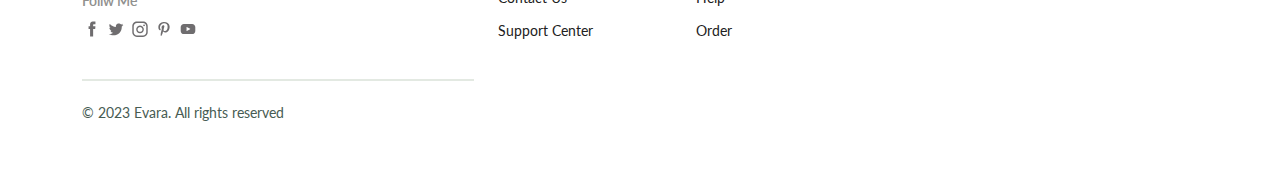
==== commit 9672851a: "complete style home till login page create" ====
--- a/index.html
+++ b/index.html
@@ -49,6 +49,16 @@
         </a>
 
         <div class="nav__menu" id="nav-menu">
+            <div class="nav__menu-top">
+                <a href="index.html" class="nav__menu-logo">
+                    <img src="assets/img/logo.svg" alt="">
+                </a>
+
+                <div class="nav__close" id="nav-close">
+                    <i class="fi fi-rs-cross-small"></i>
+                </div>
+            </div>
+
             <ul class="nav__list">
                 <li class="nav__item">
                     <a href="index.html" class="nav__link active-link">Home</a>
@@ -94,6 +104,10 @@
                 <img src="assets/img/icon-cart.svg" alt="">
                 <span class="count">3</span>
             </a>
+
+            <div class="header__action-btn nav__toggle" id="nav-toggle">
+                <img src="assets/img/menu-burger.svg" alt="">
+            </div>
         </div>
     </nav>
 </header>
--- a/assets/css/styles.css
+++ b/assets/css/styles.css
@@ -47,16 +47,16 @@
 /* Responsive typography */
 @media screen and (max-width: 1200px) {
     :root {
-   --big-font-size: ;
-   --h1-font-size: ;
-   --h2-font-size: ;
-   --h3-font-size: ;
-   --h4-font-size: ;
-   --large-font-size: ;
-   --normal-font-size: ;
-   --small-font-size: ;
-   --smaller-font-size: ;
-   --tiny-font-size: ;
+   --big-font-size: 2.25rem;
+   --h1-font-size: 2rem;
+   --h2-font-size: 1.375rem;
+   --h3-font-size: 1.25rem;
+   --h4-font-size: 1.125rem;
+   --large-font-size: 1rem;
+   --normal-font-size: 0.9375rem;
+   --small-font-size: 0.8125rem;
+   --smaller-font-size: 0.6875rem;
+   --tiny-font-size: 0.625rem;
     }
 }
 
@@ -288,6 +288,11 @@
     font-size: var(--tiny-font-size);
 }
 
+.nav__menu-top,
+.nav__toggle {
+    display: none;
+}
+
 /* Active link */
 .active-link,
 .nav__link:hover {
@@ -813,6 +818,7 @@
     font-family: var(--second-font);
     font-size: var(--small-font-size);
     font-weight: var(--weight-600);
+    text-align: center;
 }
 
 .newsletter__form {
@@ -1359,8 +1365,95 @@
 /*=============== WISHLIST ===============*/
 
 /*=============== CHECKOUT ===============*/
+.checkout__container{
+    grid-template-columns: repeat(2, 1fr);
+}
+
+.checkout__group:nth-child(2) {
+    border: 1px solid var(--border-color-alt);
+    padding: 2rem;
+    border-radius: 0.5rem;
+}
+
+.checkout__group .section__title {
+    font-size: var(--large-font-size);
+}
+
+.checkout__title {
+    font-size: var(--small-font-size);
+}
+
+.order__table tr th,
+.order__table tr td {
+    border: 1px solid var(--border-color-alt);
+    padding: 0.5rem;
+    text-align: center;
+}
+
+.order__table tr th {
+    color: var(--title-color);
+    font-size: var(--small-font-size);
+}
+
+.order__img {
+    width: 80px;
+}
+
+.table__quantity,
+.order__subtitle {
+    font-size: var(--small-font-size);
+}
+
+.order__grand-total {
+    color: var(--first-color);
+    font-size: var(--large-font-size);
+    font-weight: var(--weight-700);
+}
+
+.payment__methods {
+    margin-block: 2.5rem 2.75rem;
+}
+
+.payment__title {
+    margin-bottom: 1.5rem;
+}
+
+.payment__option {
+    margin-bottom: 1rem;
+}
+
+.payment__input {
+    accent-color: var(--first-color);
+}
+
+.payment__label {
+    font-size: var(--small-font-size);
+}
 
 /*=============== COMPARE ===============*/
+.compare__table tr th,
+.compare__table tr td {
+    padding: 0.5rem;
+    border: 1px solid var(--border-color-alt);
+}
+
+.compare__table tr th {
+    color: var(--text-color-light);
+    font-size: var(--small-font-size);
+}
+
+.compare__table tr td {
+    text-align: center;
+}
+
+.compare__colors {
+    justify-content: center;
+}
+
+.table__weight,
+.table__dimension {
+    font-size: var(--small-font-size);
+}
 
 /*=============== LOGIN & REGISTER ===============*/
 .login-register__container {
@@ -1376,15 +1469,244 @@
 }
 
 /*=============== ACCOUNTS ===============*/
+.accounts__container {
+    grid-template-columns: 4fr 8fr;
+}
+
+.account__tabs {
+    border: 1px solid var(--border-color-alt);
+    border-radius: 0.25rem;
+}
+
+.account__tab {
+    padding: 1rem 2rem;
+    color: var(--title-color);
+    font-size: var(--small-font-size);
+    display: flex;
+    align-items: center;
+    column-gap: 0.625rem;
+    cursor: pointer;
+}
+
+.account__tab.active-tab {
+    background-color: var(--first-color);
+    color: var(--body-color);
+}
+
+.account__tab:not(:last-child) {
+    border-bottom: 1px solid var(--border-color-alt);
+}
+
+.tab__content:not(.active-tab) {
+    display: none;
+}
+
+.tab__content {
+    border: 1px solid var(--border-color-alt);
+}
+
+.tab__header {
+    background-color: var(--container-color);
+    border-bottom: 1px solid var(--border-color-alt);
+    padding: 1rem;
+    font-size: var(--small-font-size);
+}
+
+.tab__body {
+    padding: 1rem;
+}
+
+.placed__order-table tr th {
+    color: var(--title-color);
+    text-align: left;
+}
+
+.placed__order-table tr th,
+.placed__order-table tr td {
+    border: 1px solid var(--border-color-alt);
+    padding: 0.5rem;
+    font-size: var(--small-font-size);
+}
+
+.view__order,
+.edit {
+    color: var(--first-color);
+}
+
+.address {
+    font-style: normal;
+    font-size: var(--small-font-size);
+    line-height: 1.5rem;
+}
+
+.city {
+    margin-bottom: 0.25rem;
+}
+
+.edit {
+    font-size: var(--small-font-size);
+}
 
 /*=============== BREAKPOINTS ===============*/
 /* FOR Large Devices */
 @media screen and (max-width: 1400px) {
-
+    .container {
+        max-width: 1140px;
+    }
+    
+    .products__container,
+    .showcase__container {
+        grid-template-columns: repeat(3, 1fr);
+    }
+
+    .accounts__container {
+        grid-template-columns: 3fr 9fr;
+    }
 }
 
 @media screen and (max-width: 1200px) {
-    
+    .container {
+        max-width: 960px;
+    }
+
+    .header__top {
+        display: none;
+    }
+
+    .nav {
+        height: calc(var(--header-height)+1.5rem);
+    }
+
+    .nav__logo-img {
+        width: 116px;
+    }
+
+    .nav__menu {
+        position: fixed;
+        right: -100%;
+        top: 0;
+        max-width: 400px;
+        width: 100%;
+        height: 100%;
+        padding: 1.25rem 2rem;
+        background-color: var(--body-color);
+        z-index: 100;
+        flex-direction: column;
+        align-items: flex-start;
+        row-gap: 2rem;
+        box-shadow: 0 0 15px hsla(0, 0%, 0%, 0.1);
+    }
+
+    .nav__list {
+        order: 1;
+        flex-direction: column;
+        align-items: flex-start;
+        row-gap: 1.5rem;
+    }
+
+    .nav__link {
+        font-size: var(--large-font-size);
+    }
+
+    .header__search .form__input {
+        border-color: var(--first-color);
+    }
+
+    .nav__menu-top,
+    .nav__toggle {
+        display: flex;
+    }
+
+    .nav__menu-top {
+        align-items: center;
+        justify-content: space-between;
+        width: 100%;
+        margin-bottom: 1.25rem;
+    }
+
+    .nav__menu-logo img {
+        width: 100px;
+    }
+
+    .nav__close {
+        font-size: var(--h2-font-size);
+        line-height: 1rem;
+    }
+
+    .header__action-btn img {
+        width: 21px;
+    }
+
+    .home__container {
+        grid-template-columns: 5.5fr 6.5fr;
+    }
+
+    .countdown {
+        column-gap: 1rem;
+    }
+
+    .countdown__period {
+        width: 36px;
+        height: 36px;
+        line-height: 36px;
+    }
+
+    .countdown__amount::after {
+        right: -30%;
+        top: 14%;
+    }
+
+    .swiper-button-next,
+    .swiper-button-prev {
+        top: -28px;
+        width: 26px;
+        height: 36px;
+    }
+
+    .swiper-button-prev {
+        right: 36px;
+    }
+
+    .account__tab {
+        padding: 0.75rem 1rem;
+    }
+
+    .checkout__group:nth-child(2) {
+        padding: 1.5rem;
+    }
+
+    .details__brand {
+        margin-block: 0.75rem;
+    }
+
+    .details__price {
+        padding-block: 0.75rem;
+    }
+
+    .short__description {
+        margin-bottom: 1.5rem;
+    }
+
+    .details__color {
+        margin-block: 1.75rem 1.25rem;
+    }
+
+    .details__size {
+        margin-bottom: 2.25rem;
+    }
+
+    .color__link {
+        width: 22px;
+        height: 22px;
+    }
+
+    .size__link {
+        padding: 0.375rem 0.625rem;
+    }
+
+    .details__action {
+        margin-bottom: 2.75rem;
+    }
 }
 
 /* FOR Medium Devices */
@@ -1397,19 +1719,12 @@
 }
 
 /* FOR Small Devices */
-@media screen and (max-width: 640px) {
+@media screen and (max-width: 576px) {
     
 }
-    :root {
-       --big-font-size:
-       --h1-font-size: 
-       --h2-font-size: 
-       --h3-font-size: 
-       --h4-font-size: 
-       --large-font-size: 
-       --normal-font-size:
-       --small-font-size:
-       --smaller-font-size:
-       --tiny-font-size:    
-    }
-
+
+@media screen and (max-width: 350px) {
+    
+}
+    
+
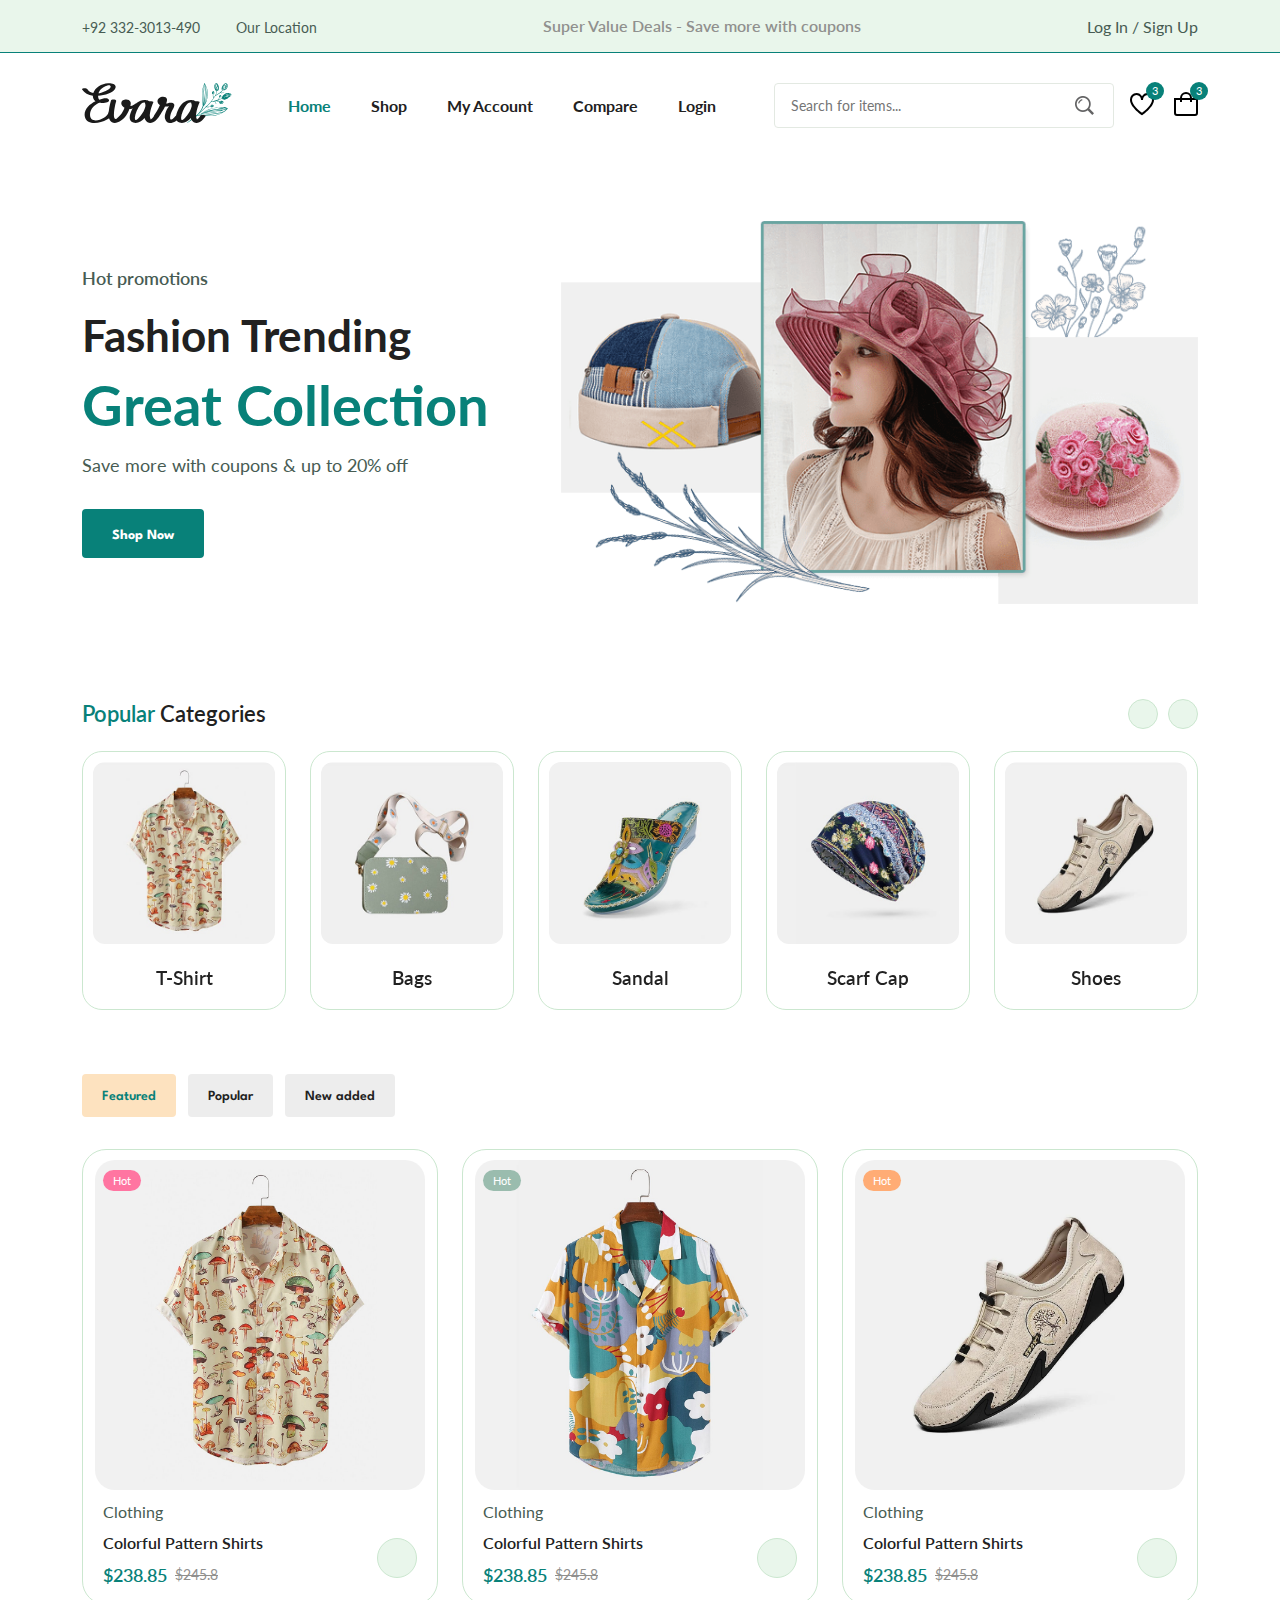
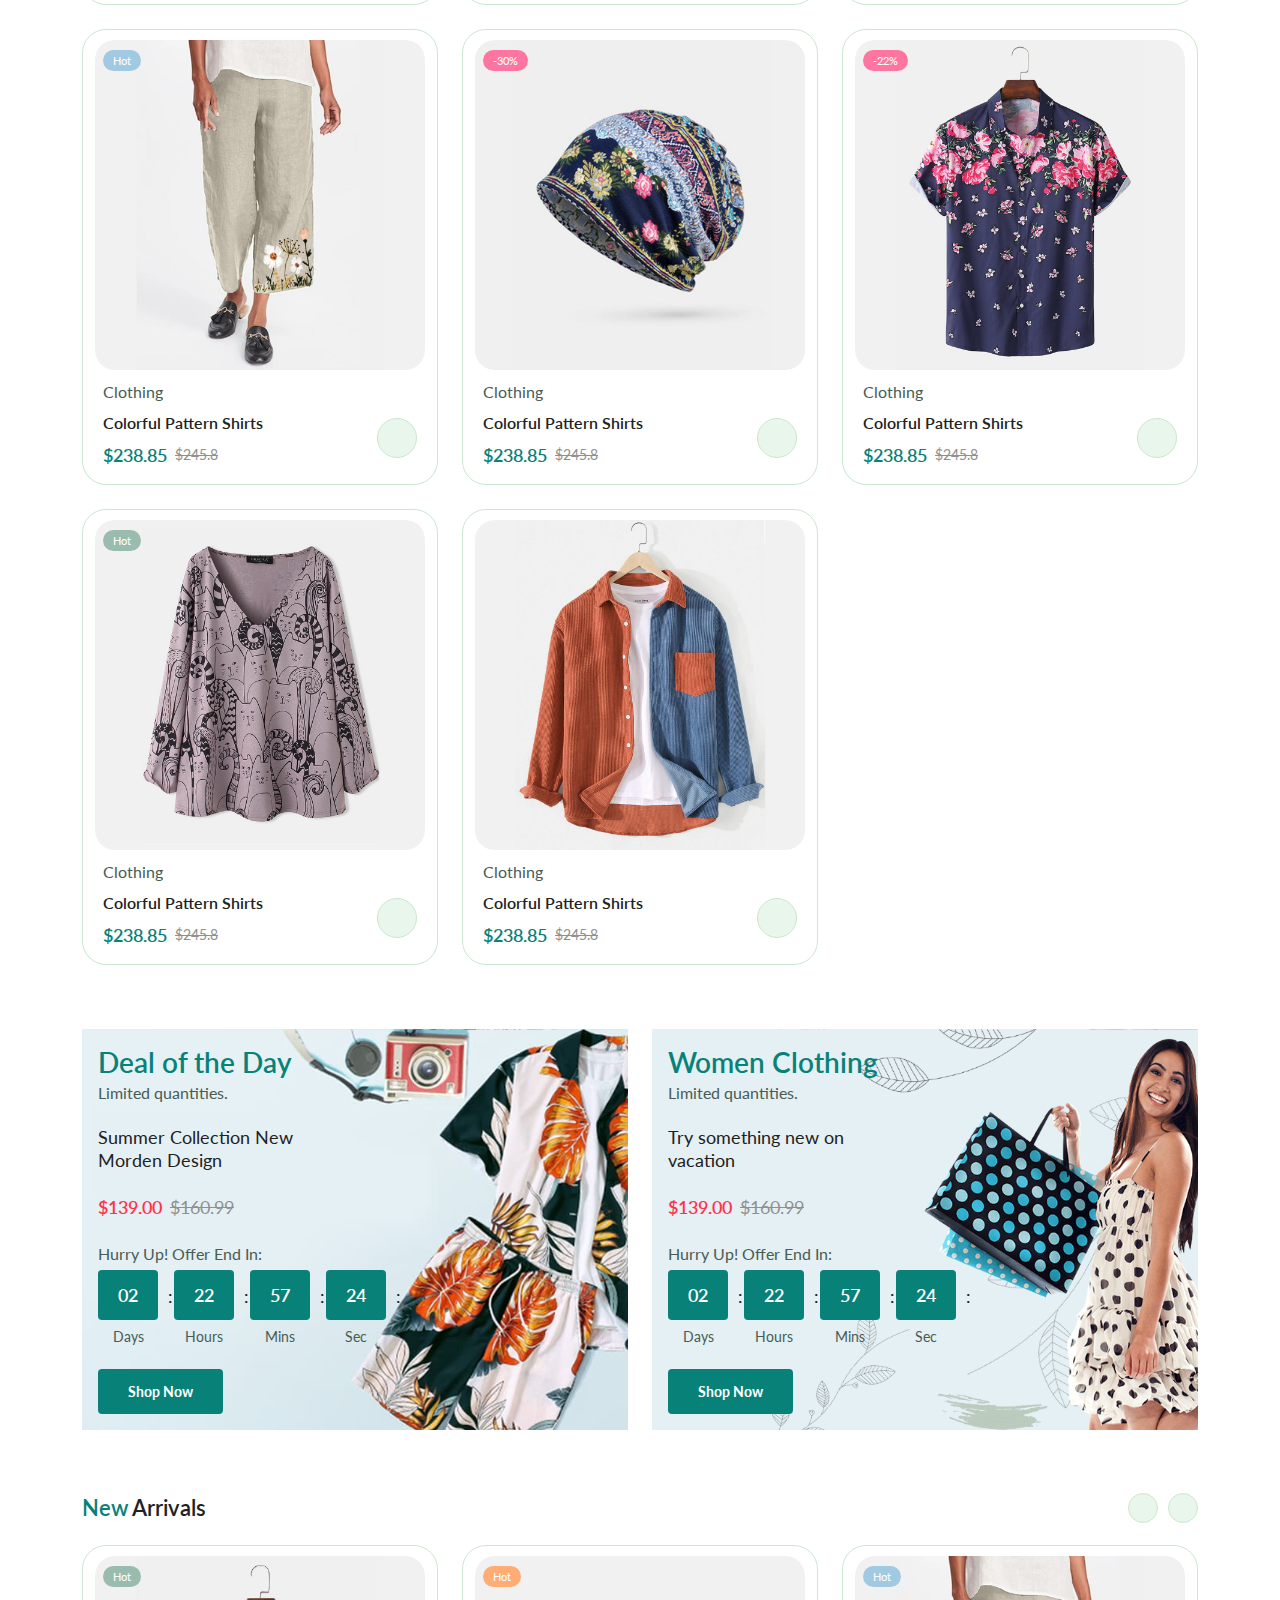
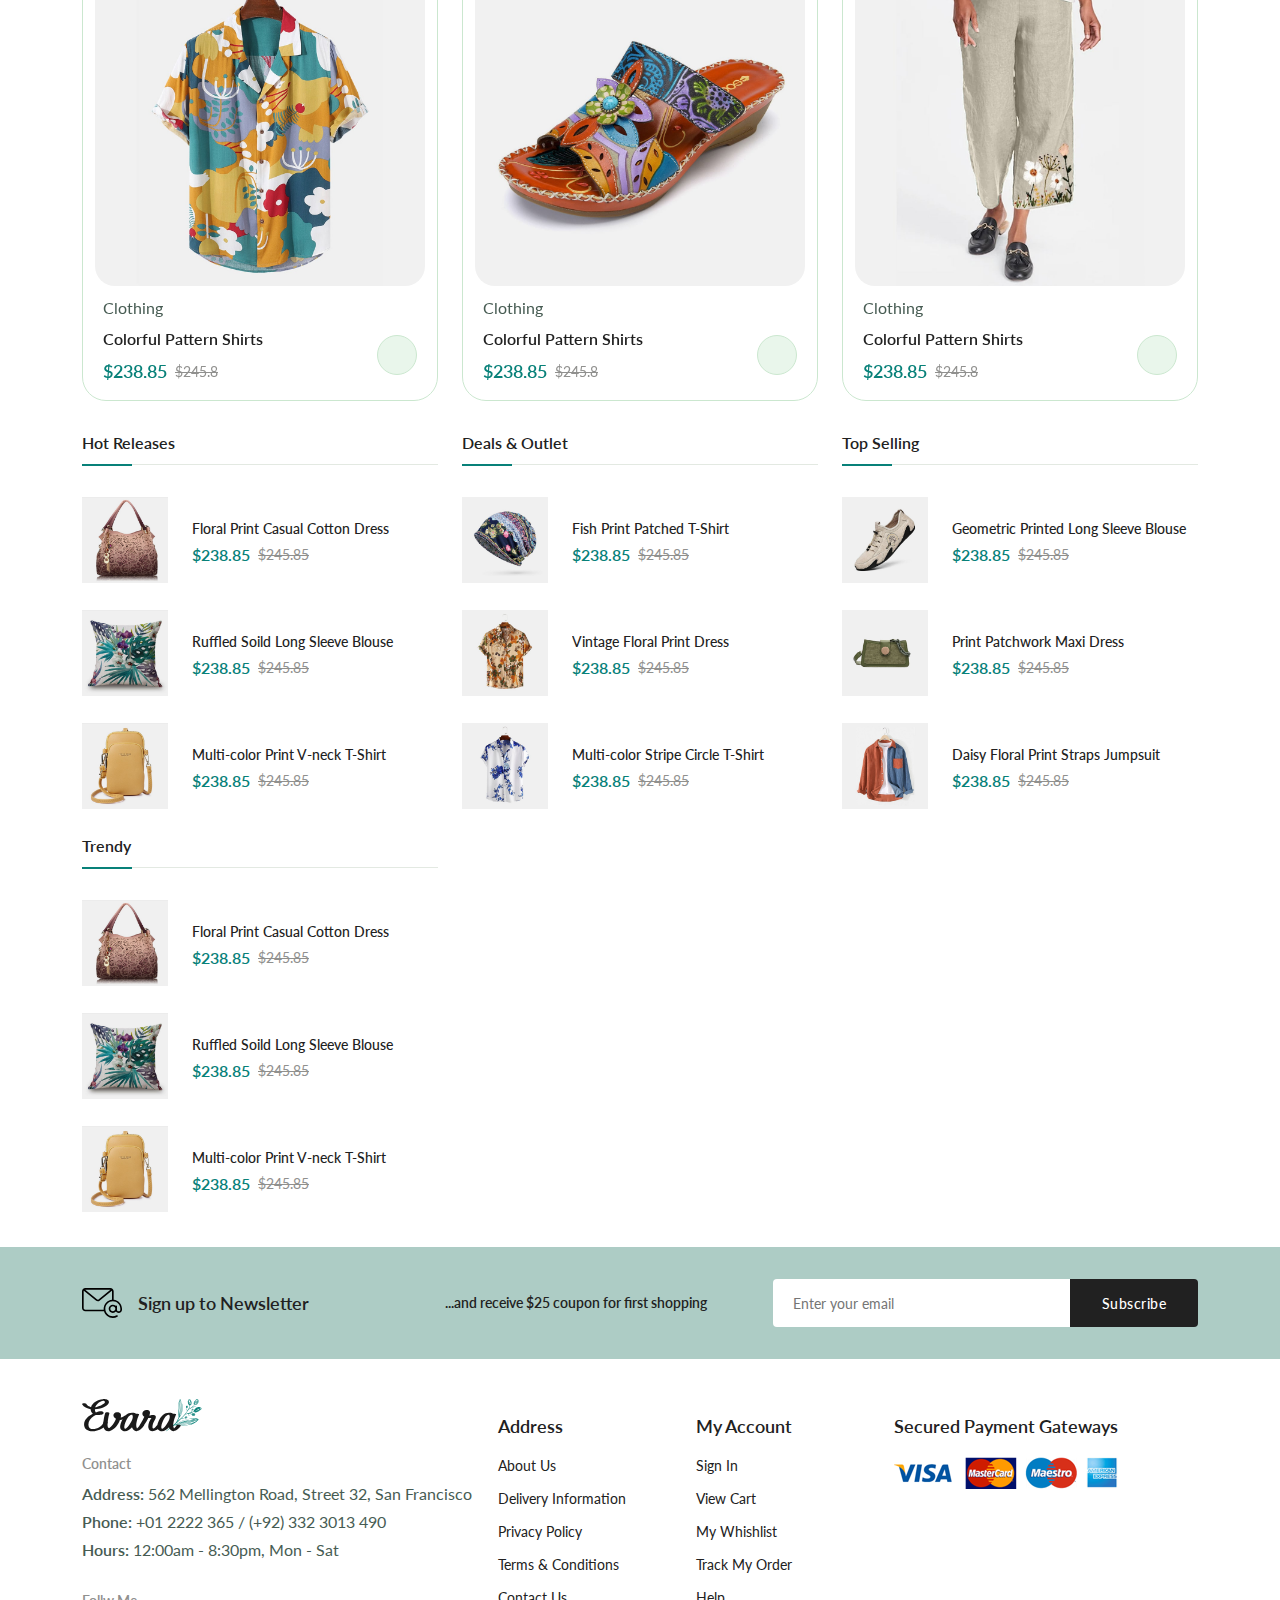
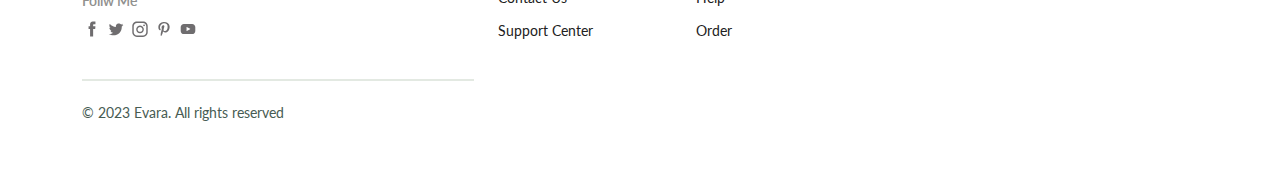
==== commit f8689ee3: "complete structure" ====
--- a/index.html
+++ b/index.html
@@ -77,7 +77,7 @@
                 </li>
 
                 <li class="nav__item">
-                    <a href="login-register.html" class="nav__link active-link">Login</a>
+                    <a href="login-register.html" class="nav__link">Login</a>
                 </li>
             </ul>
 
--- a/assets/css/styles.css
+++ b/assets/css/styles.css
@@ -221,13 +221,13 @@
 }
 
 .nav {
- height: calc(var(--header-height) + 2.5rem);
+    height: calc(var(--header-height) + 2.5rem);
     justify-content: space-between;
     column-gap: 1rem;
 }
 
 .nav__logo-img {
-    width: 120px;
+    width: 150px;
 }
 
 .nav__menu {
@@ -435,7 +435,8 @@
 /*=============== PRODUCTS ===============*/
 .tab__btns {
     display: flex;
-    column-gap: 0.75rem;
+    flex-wrap: wrap;
+    gap: 0.75rem;
     margin-bottom: 2rem;
 } 
 
@@ -1283,6 +1284,7 @@
 .cart__actions {
     display: flex;
     justify-content: flex-end;
+    flex-wrap: wrap;
     gap: 0.75rem;
     margin-top: 1.5rem;
 }
@@ -1595,6 +1597,11 @@
         align-items: flex-start;
         row-gap: 2rem;
         box-shadow: 0 0 15px hsla(0, 0%, 0%, 0.1);
+        transition: all 0.25s var(--transition);
+    }
+
+    .show-menu {
+        right: 0;
     }
 
     .nav__list {
@@ -1711,20 +1718,215 @@
 
 /* FOR Medium Devices */
 @media screen and (max-width: 992px) {
-
+    .container {
+        max-width: 740px;
+    }
+
+    .home__container,
+    .deals__container,
+    .checkout__container,
+    .newsletter__container,
+    .accounts__container,
+    .cart__group {
+        grid-template-columns: 1fr;
+    }
+
+    .cart__group {
+        row-gap: 2.75rem;
+    }
+
+    .newsletter__description {
+        display: none;
+    }
+
+    .products__container,
+    .showcase__container,
+    .footer__container,
+    .deals__container {
+        grid-template-columns: repeat(2, 1fr);
+    }
+
+    .home__img {
+        justify-self: center;
+    }
+
+    .btn {
+        height: 45px;
+        line-height: 45px;
+    }
+
+    .btn--md {
+        height: 42px;
+        line-height: 39px;
+    }
+
+    .btn--sm {
+        height: 38px;
+        line-height: 35px;
+    }
+
+    .login,
+    .register {
+        padding: 1.25rem;
+    }
+
+    .table tr th:nth-child(1),
+    .table tr td:nth-child(1) {
+    width: 140px;
+   }
+
+   .table tr th:nth-child(2),
+   .table tr td:nth-child(2) {
+    width: 330px;
+   }
+
+   .table tr th:nth-child(3),
+   .table tr td:nth-child(3) {
+    width: 80px;
+   }
+
+   .table tr th:nth-child(4),
+   .table tr td:nth-child(4) {
+    width: 160px;
+   }
+
+   .table tr th:nth-child(5),
+   .table tr td:nth-child(5) {
+    width: 160px;
+   }
+
+   .table tr th:nth-child(6),
+   .table tr td:nth-child(6) {
+    width: 100px;
+   }
 }
 
 @media screen and (max-width: 768px) {
-
+    .container {
+        max-width: 540px;
+    }
+
+    .products__container,
+    .showcase__container,
+    .footer__container,
+    .login-register__container,
+    .details__container {
+        grid-template-columns: 100%;
+    }
+
+    .tab__header,
+    .tab__body {
+        padding: 0.75rem;
+    }
+    
+    .compare__table tr td {
+        display: block;
+    }
 }
 
 /* FOR Small Devices */
 @media screen and (max-width: 576px) {
+    .category__item {
+        padding-bottom: 1rem;
+    }
+
+    .category__img {
+        margin-bottom: 1rem;
+    }
+
+    .deals__item,
+    .checkout__group:nth-child(2) {
+        padding: 1.25rem;
+    }
+
+    .pagination {
+        column-gap: 0.5rem;
+        margin-top: 2.5rem;
+    }
+
+    .pagination__link {
+        width: 30px;
+        height: 30px;
+        line-height: 30px;
+    }
+
+    .placed__order-table th,
+    .order__table tr th {
+        display: none;
+    }
+
+    .placed__order-table tr td,
+    .order__table tr td,
+    .info__table tr th,
+    .info__table tr td {
+        display: block;
+    }
+
+    .form__group {
+        grid-template-columns: 1fr;
+    }
+
+    .cart__total {
+        padding: 1.25rem;
+    }
+
+    .payment__methods {
+        margin-block: 2.25rem 2.5rem;
+    }
+
+    .detail__tabs {
+        column-gap: 1.25rem;
+        margin-bottom: 2.5rem;
+    }
+
+    .review__single {
+        column-gap: 1rem;
+    }
+
+    .footer__title {
+        margin-top: 0.25rem;
+    }
+
+    .footer__bottom {
+        flex-direction: column;
+        align-items: center;
+    }
+}
+
+@media screen and (max-width: 350px) {
+    .action__btn {
+        width: 36px;
+        height: 36px;
+        line-height: 38px;
+    }
+
+    .cart__btn {
+        bottom: 1.4rem;
+        right: 1.25rem;
+    }
+
+    .showcase__item {
+        column-gap: 1rem;
+    }
+
+    .showcase__img {
+        width: 70px;
+    }
+
+    .showcase__content {
+        width: calc(-100% - 86px);
+    }
+
+    .swiper-button-next,
+    .swiper-button-prev {
+        display: none;
+    }
+
+    .compare__table tr th,
+    .cart__total-table tr td {
+        display: block;
+        width: 100%;
+    }
+}
     
-}
-
-@media screen and (max-width: 350px) {
-    
-}
-    
-
+
